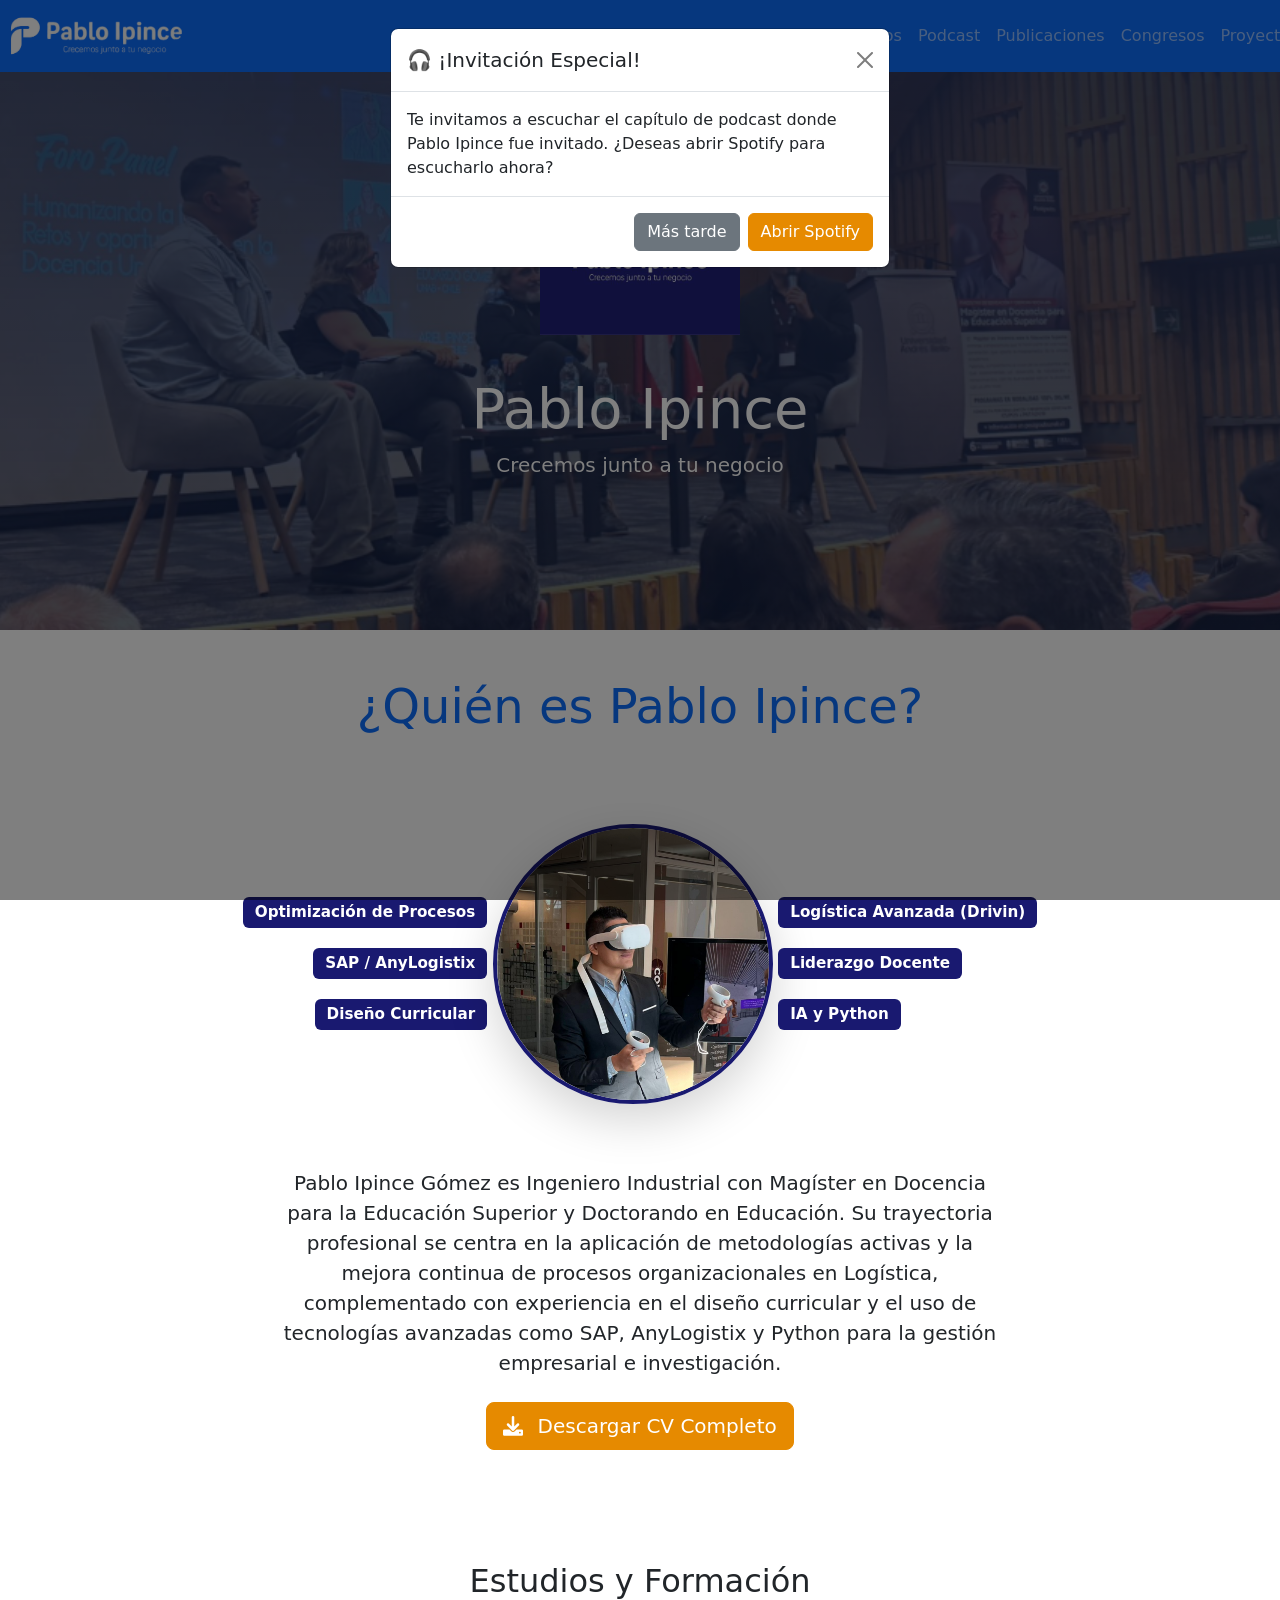
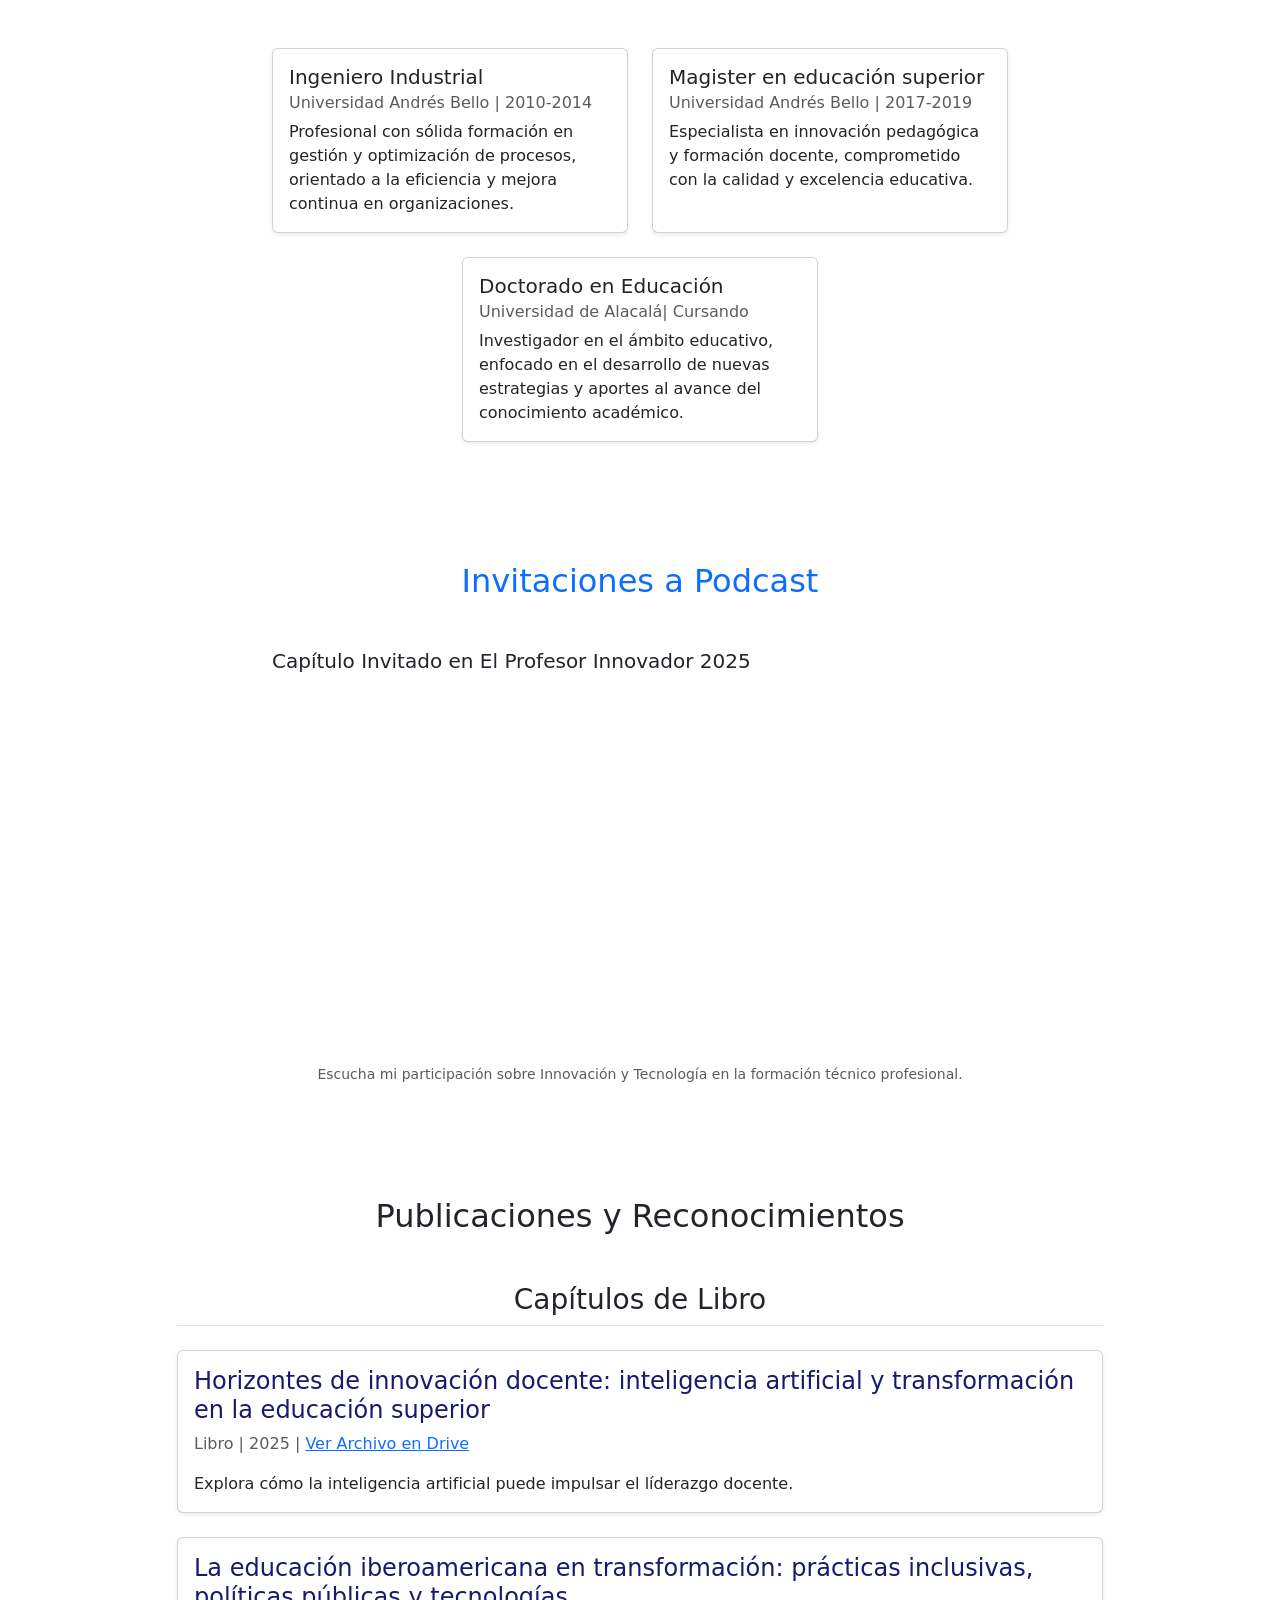
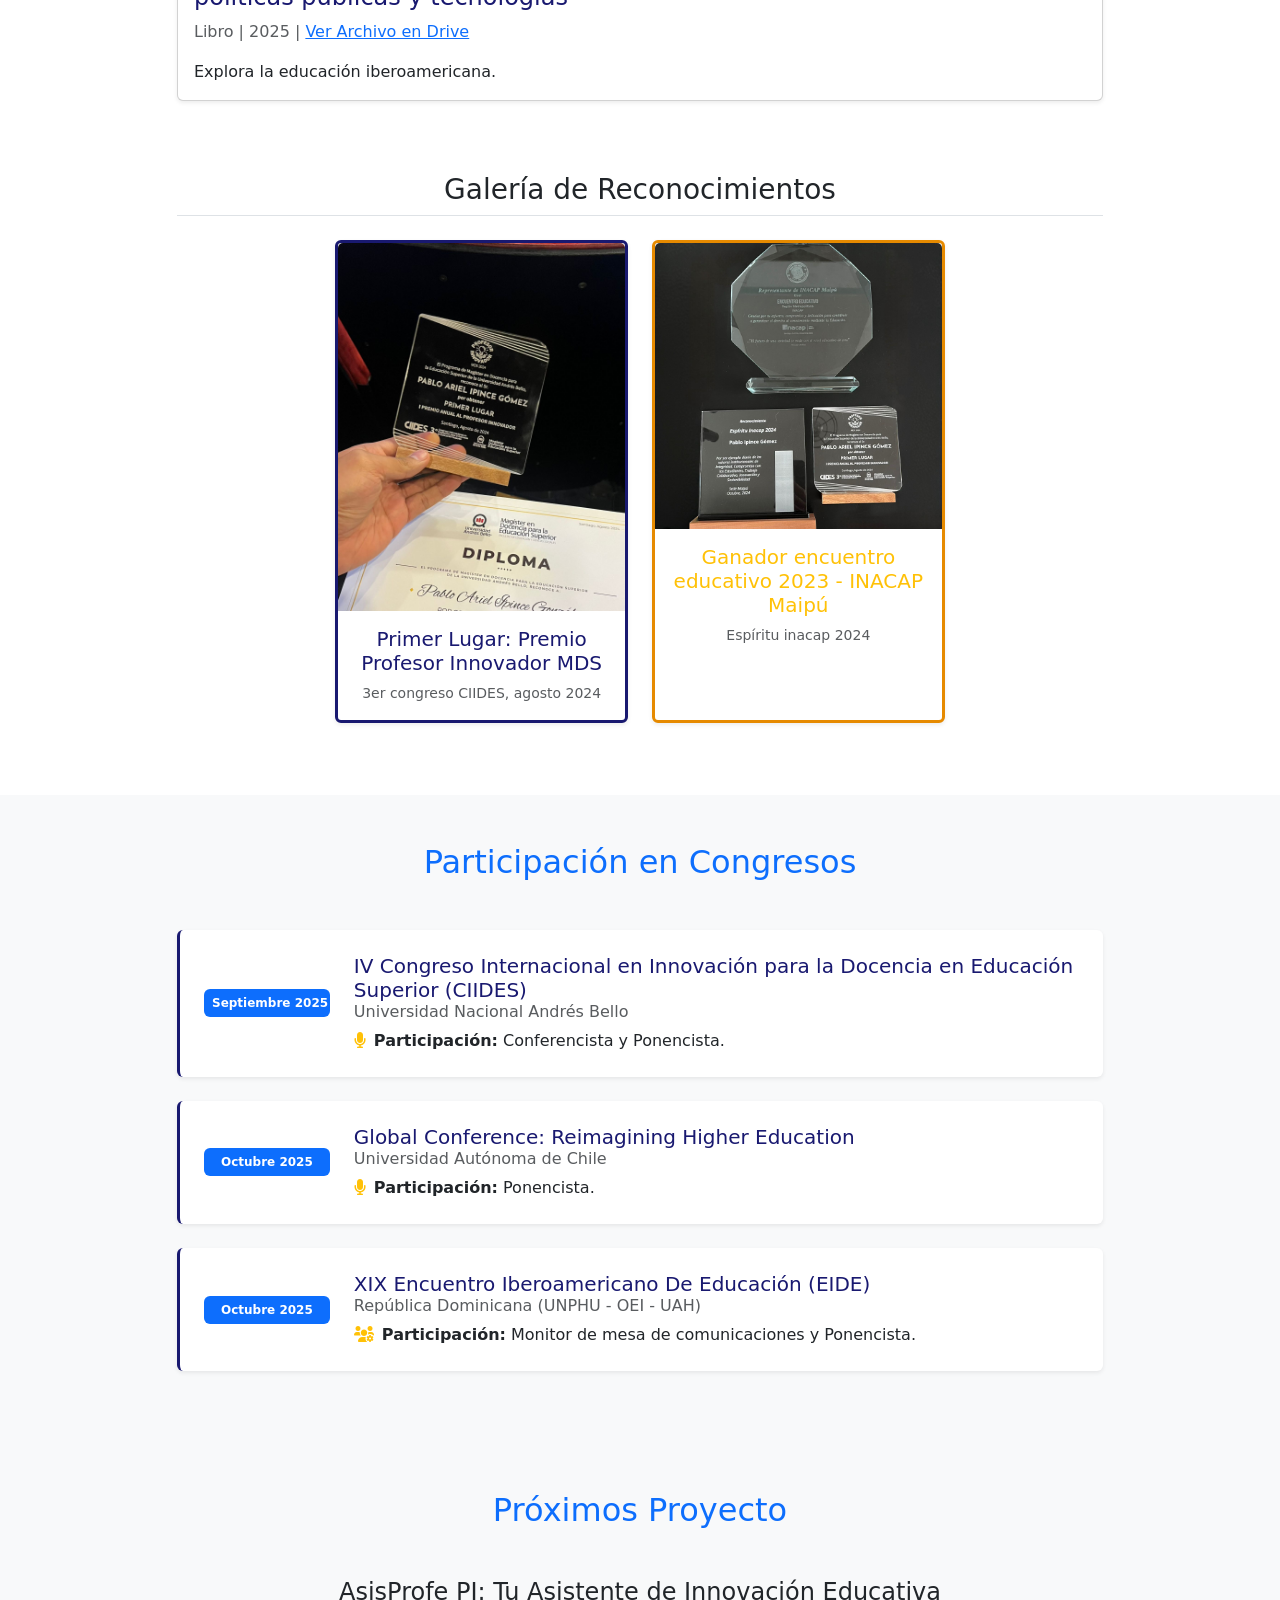
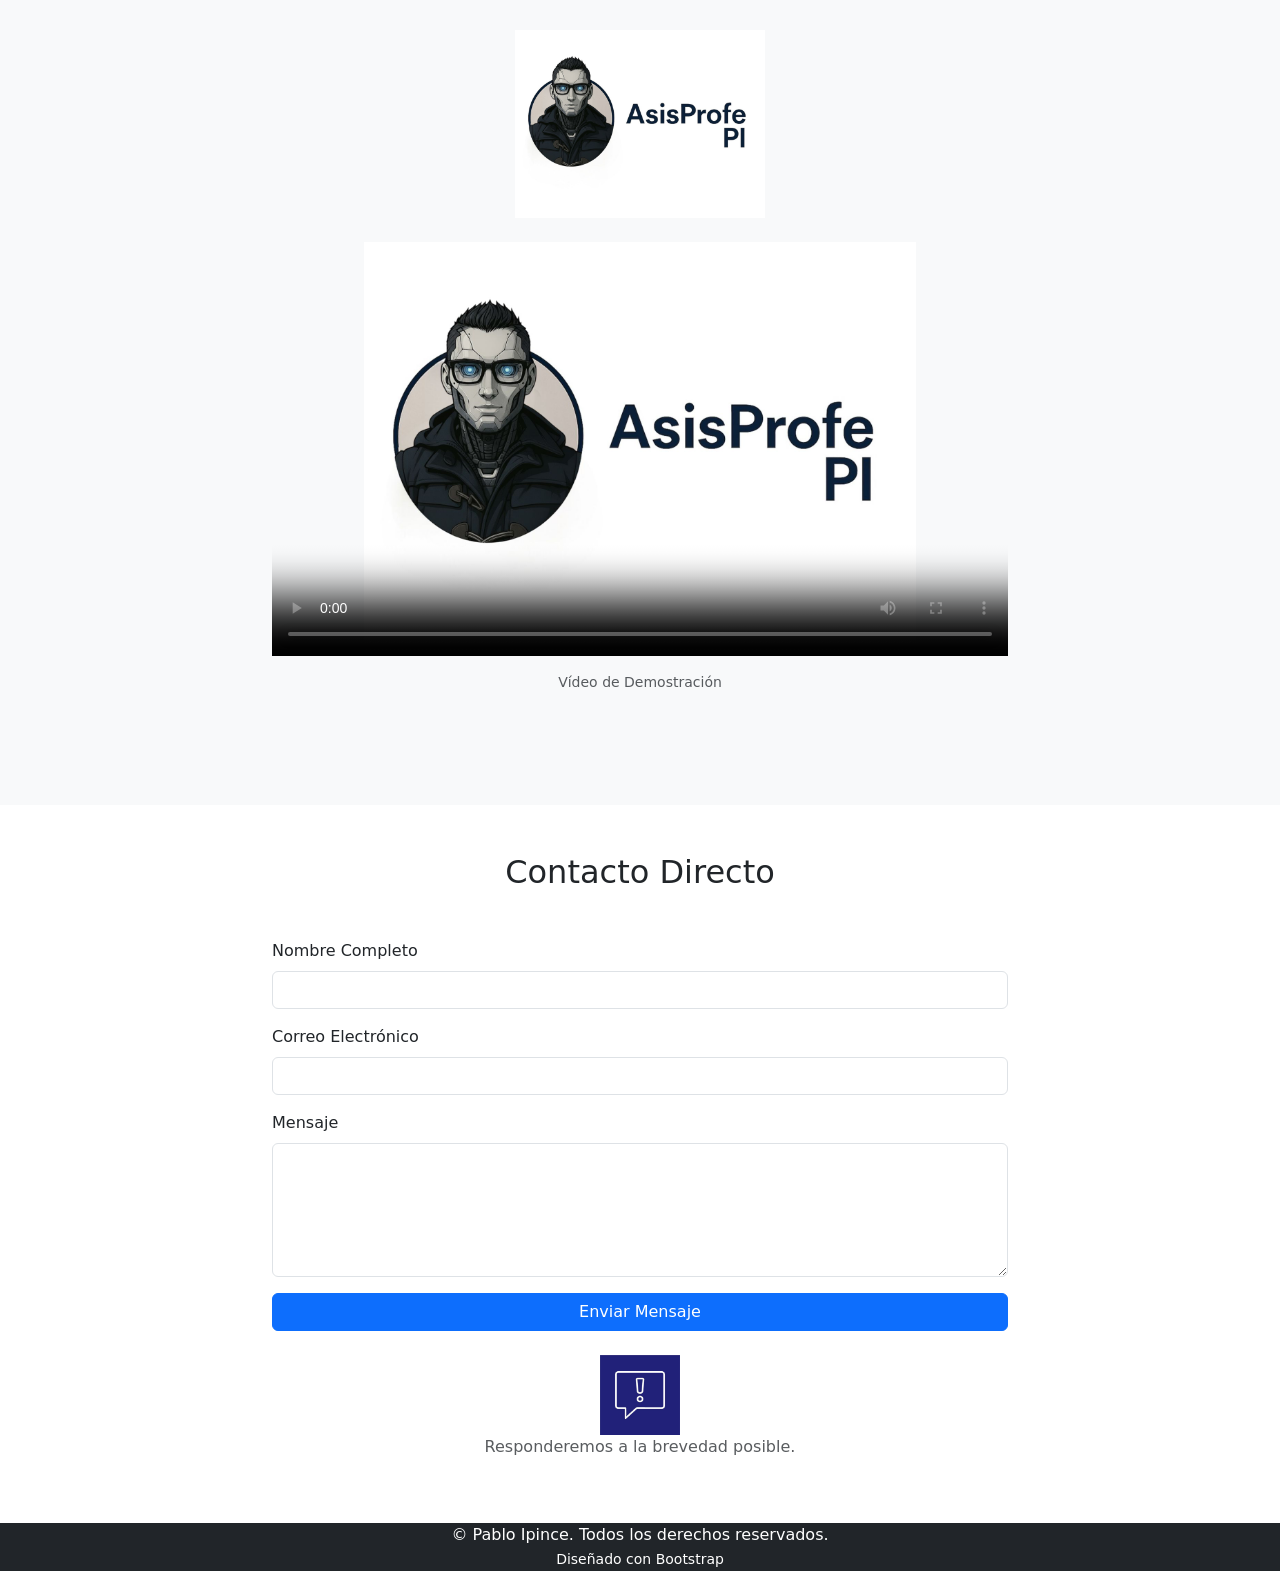
==== index.html @ fd5bb0b4 "Update index.html" ====
<!DOCTYPE html>
<html lang="es">

<head>
    <meta charset="UTF-8">
    <meta name="viewport" content="width=device-width, initial-scale=1.0">
    <title>Pablo Ipince | Crecemos junto a tu negocio</title>
    <link href="https://cdn.jsdelivr.net/npm/bootstrap@5.3.2/dist/css/bootstrap.min.css" rel="stylesheet"
        integrity="sha384-T3c6CoIi6uLrA9TneNEoa7RxnatzjcDSCmG1MXxSR1GAsXEV/Dwwykc2MPK8M2HN" crossorigin="anonymous">
    <link rel="stylesheet" href="css/style.css">
    <link rel="icon" type="image/jpeg" href="img/4.jpeg">
    <link rel="stylesheet" href="https://unpkg.com/aos@next/dist/aos.css" />
    <link rel="stylesheet" href="https://cdnjs.cloudflare.com/ajax/libs/font-awesome/6.0.0/css/all.min.css">
</head>

<body class="d-flex flex-column min-vh-100">
    <div class="modal fade" id="spotifyModal" tabindex="-1" aria-labelledby="spotifyModalLabel" aria-hidden="true">
        <div class="modal-dialog">
            <div class="modal-content">
                <div class="modal-header">
                    <h5 class="modal-title" id="spotifyModalLabel">🎧 ¡Invitación Especial!</h5>
                    <button type="button" class="btn-close" data-bs-dismiss="modal" aria-label="Cerrar"></button>
                </div>
                <div class="modal-body">
                    Te invitamos a escuchar el capítulo de podcast donde Pablo Ipince fue invitado. ¿Deseas abrir
                    Spotify para escucharlo ahora?
                </div>
                <div class="modal-footer">
                    <button type="button" class="btn btn-secondary" data-bs-dismiss="modal">Más tarde</button>
                    <a href="https://open.spotify.com/episode/5mpJPOD9uzuLZ2Mp2k3pAQ?si=OPzf5bJ-S_eTHxoMYxrKOA&nd=1&dlsi=d327079c6e1649a9" target="_blank" class="btn btn-warning">Abrir
                        Spotify</a>
                </div>
            </div>
        </div>
    </div>
    <nav class="navbar navbar-expand-lg navbar-dark bg-primary fixed-top">
        <a class="navbar-brand me-auto me-lg-0" href="#inicio"><img src="img/new-logo.png" alt="Logo Pablo Ipince"
                height="40"></a>
        <button class="navbar-toggler" type="button" data-bs-toggle="collapse" data-bs-target="#navbarNav"
            aria-controls="navbarNav" aria-expanded="false" aria-label="Toggle navigation">
            <span class="navbar-toggler-icon"></span>
        </button>
        <div class="collapse navbar-collapse" id="navbarNav">
            <ul class="navbar-nav ms-auto">
                <li class="nav-item">
                    <a class="nav-link active" href="#inicio">Inicio</a>
                </li>
                <li class="nav-item">
                    <a class="nav-link" href="#estudios">Estudios</a>
                </li>
                <li class="nav-item">
                    <a class="nav-link" href="#podcast">Podcast</a>
                </li>
                <li class="nav-item">
                    <a class="nav-link" href="#publicaciones">Publicaciones</a>
                </li>
                <li class="nav-item">
                    <a class="nav-link" href="#congresos">Congresos</a>
                </li>
                <li class="nav-item">
                    <a class="nav-link" href="#proyectos">Proyectos</a>
                </li>
                <li class="nav-item">
                    <a class="nav-link" href="#contacto">Contacto</a>
                </li>
            </ul>
        </div>
    </nav>

    <header id="inicio" class="text-white hero-section text-center">

        <div id="carouselExampleFade" class="carousel slide carousel-fade" data-bs-ride="carousel"
            data-bs-interval="3000">
            <div class="carousel-inner backgourd-azul">
                <div class="carousel-item active">
                    <img src="./img/banner-conferencia.png" class="" alt="...">
                </div>
                <div class="carousel-item">
                    <img src="./img/image-1.png" class="" alt="...">
                </div>
                <div class="carousel-item">
                    <img src="./img/image-2.jpg" class="" alt="...">
                </div>
            </div>
        </div>
        <div class="container p-3 hero-content">
            <img src="img/10.jpeg" alt="Logo Pablo Ipince" class="img-fluid mb-4" style="max-width: 200px;">
            <h1 class="display-4 mt-3">Pablo Ipince</h1>
            <p class="lead">Crecemos junto a tu negocio</p>
        </div>

    </header>

    <section id="quien-es" class="py-5">
        <div class="container">
            <div class="row justify-content-center text-center">
                <div class="col-12" data-aos="fade-up">
                    <h2 class="text-primary mb-5 display-5"> ¿Quién es Pablo Ipince?</h2>
                </div>
            </div>

            <div class="row justify-content-center">
                <div class="col-lg-10">
                    <div class="habilidades-container">

                        <div class="habilidades-lateral" data-aos="fade-right">
                            <span class="badge badge-habilidad" data-aos-delay="100">Optimización de Procesos</span>
                            <span class="badge badge-habilidad" data-aos-delay="200">SAP / AnyLogistix</span>
                            <span class="badge badge-habilidad" data-aos-delay="300">Diseño Curricular</span>
                        </div>

                        <div class="text-center" data-aos="fade-up" data-aos-delay="400">
                            <img src="img/pablo4.jpeg" alt="Pablo Ipince en conferencia" class="img-circular shadow-lg">
                        </div>

                        <div class="habilidades-lateral derecha" data-aos="fade-left">
                            <span class="badge badge-habilidad" data-aos-delay="500">Logística Avanzada (Drivin)</span>
                            <span class="badge badge-habilidad" data-aos-delay="600">Liderazgo Docente</span>
                            <span class="badge badge-habilidad" data-aos-delay="700">IA y Python</span>
                        </div>

                    </div>
                </div>
            </div>

            <div class="row justify-content-center mt-4">
                <div class="col-lg-8 col-md-10" data-aos="fade-up" data-aos-delay="800">
                    <p class="lead text-center">
                        Pablo Ipince Gómez es Ingeniero Industrial con Magíster en Docencia para la Educación Superior y
                        Doctorando en Educación. Su trayectoria profesional se centra en la aplicación de metodologías
                        activas y la mejora continua de procesos organizacionales en Logística, complementado con
                        experiencia en el diseño curricular y el uso de tecnologías avanzadas como SAP, AnyLogistix y
                        Python para la gestión empresarial e investigación.
                    </p>

                    <div class="text-center mt-4">
                        <a href="Curriculum Pablo Ipince 20252026" target="_blank" class="btn btn-warning btn-lg"><i
                                class="fas fa-download me-2"></i> Descargar CV Completo</a>
                    </div>
                </div>
            </div>
        </div>
    </section>
    <section id="estudios" class="py-5 mt-3">
        <div class="container ">
            <h2 class="text-center mb-5"> Estudios y Formación</h2>
            <div class="row justify-content-center">
                <div class="col-md-4 mb-4" data-aos="fade-up">
                    <div class="card h-100 shadow-sm">
                        <div class="card-body">
                            <div class="text-box-orange">
                                <h5 class="card-title">Ingeniero Industrial</h5>
                            </div>
                            <div class="text-box-orange">
                                <h6 class="card-subtitle mb-2 text-muted">Universidad Andrés Bello |
                                    2010-2014</h6>
                            </div>
                            <div class="text-box-orange">
                                <p class="card-text">Profesional con sólida formación en gestión y
                                    optimización de procesos, orientado a la eficiencia y mejora continua en
                                    organizaciones.
                                </p>
                            </div>
                        </div>
                    </div>
                </div>
                <div class="col-md-4 mb-4" data-aos="fade-up" data-aos-delay="100">
                    <div class="card h-100 shadow-sm">
                        <div class="card-body">
                            <div class="text-box-orange">
                                <h5 class="card-title">Magister en educación superior </h5>
                            </div>
                            <div class="text-box-orange">
                                <h6 class="card-subtitle mb-2 text-muted">Universidad Andrés Bello |
                                    2017-2019</h6>
                            </div>
                            <div class="text-box-orange">
                                <p class="card-text">Especialista en innovación pedagógica y
                                    formación docente, comprometido con la calidad y excelencia educativa.</p>
                            </div>
                        </div>
                    </div>
                </div>
            </div>
            <div class="row justify-content-center">
                <div class="col-md-4 mb-4" data-aos="fade-up" data-aos-delay="200">
                    <div class="card h-100 shadow-sm">
                        <div class="card-body">
                            <div class="text-box-orange">
                                <h5 class="card-title">Doctorado en Educación</h5>
                            </div>
                            <div class="text-box-orange">
                                <h6 class="card-subtitle mb-2 text-muted">Universidad de Alacalá|
                                    Cursando</h6>
                            </div>
                            <div class="text-box-orange">
                                <p class="card-text">Investigador en el ámbito educativo, enfocado
                                    en el desarrollo de nuevas estrategias y aportes al avance del conocimiento
                                    académico.
                                </p>
                            </div>
                        </div>
                    </div>
                </div>
            </div>
        </div>
    </section>
    <section id="podcast" class="py-5">
        <div class="container">
            <h2 class="text-center mb-5 text-primary" data-aos="fade-up"> Invitaciones a Podcast</h2>
            <div class="row justify-content-center">
                <div class="col-lg-8" data-aos="fade-up" data-aos-delay="100">
                    <h3 class="h5 mb-3">Capítulo Invitado en El Profesor Innovador 2025</h3>
                    <iframe data-testid="embed-iframe" style="border-radius:12px"
                        src="https://open.spotify.com/embed/episode/5mpJPOD9uzuLZ2Mp2k3pAQ?utm_source=generator" width="100%" height="352" frameBorder="0"
                        allowfullscreen=""
                        allow="autoplay; clipboard-write; encrypted-media; fullscreen; picture-in-picture"
                        loading="lazy">
                    </iframe>
                    <div class="text-center mt-3">
                        <p class="small text-muted">Escucha mi participación sobre Innovación y
                            Tecnología en la formación técnico profesional.</p>
                    </div>
                </div>
            </div>
        </div>
    </section>


    <section id="publicaciones" class="py-5">
        <div class="container">
            <h2 class="text-center mb-5" data-aos="fade-up"> Publicaciones y Reconocimientos</h2>
            <div class="row justify-content-center">
                <div class="col-lg-10">
                    <h3 class="text-center mb-4 border-bottom pb-2">Capítulos de Libro</h3>
                    <div class="row">
                        <div class="col-md-12 mb-4" data-aos="fade-up" data-aos-delay="50">
                            <div class="card shadow-sm">
                                <div class="card-body">
                                    <h4 class="card-title text-primary">Horizontes de innovación docente: inteligencia artificial y transformación en la
educación superior</h4>
                                    <p class="text-muted">Libro | 2025 | <a
                                            href="https://drive.google.com/file/d/1sl7TVheNRHxkf1LSc0IUGcsZ23W8uaBM/view?usp=sharing">Ver
                                            Archivo en Drive</a></p>
                                    <p class="card-text">Explora cómo la inteligencia artificial puede impulsar el
                                        líderazgo docente.</p>
                                </div>
                            </div>
                        </div>
                        <div class="col-md-12 mb-4" data-aos="fade-up" data-aos-delay="150">
                            <div class="card shadow-sm">
                                <div class="card-body">
                                    <h4 class="card-title text-primary">La educación iberoamericana en transformación: prácticas inclusivas, políticas públicas y
tecnologías
                                    </h4>
                                    <p class="text-muted">Libro | 2025 | <a
                                            href="https://drive.google.com/file/d/1hyeJsP0J9eZJzXnWEWbhhhfpFyTCPv1y/view">Ver
                                            Archivo en Drive</a></p>
                                    <p class="card-text">Explora la educación iberoamericana.</p>
                                </div>
                            </div>
                        </div>
                    </div>


                    <h3 class="text-center mt-5 mb-4 border-bottom pb-2">Galería de Reconocimientos</h3>
                    <div class="row justify-content-center">
                        <div class="col-md-6 col-lg-4 mb-4" data-aos="zoom-in" data-aos-delay="200">
                            <div class="card h-100 shadow-sm border-primary">
                                <img src="img/premio-inaca-1.jpeg" class="card-img-top" alt="Reconocimiento INACAP">
                                <div class="card-body text-center">
                                    <h5 class="card-title text-primary">Primer Lugar: Premio Profesor Innovador MDS</h5>
                                    <p class="card-text small text-muted">3er congreso CIIDES, agosto 2024</p>
                                </div>
                            </div>
                        </div>
                        <div class="col-md-6 col-lg-4 mb-4" data-aos="zoom-in" data-aos-delay="300">
                            <div class="card h-100 shadow-sm border-warning">
                                <img src="img/premio-profesor-innovador.jpeg" class="card-img-top"
                                    alt="Premio al Profesor Innovador">
                                <div class="card-body text-center">
                                    <h5 class="card-title text-warning">Ganador encuentro educativo 2023 - INACAP Maipú
                                    </h5>
                                    <p class="card-text small text-muted">Espíritu inacap 2024</p>
                                </div>
                            </div>
                        </div>
                    </div>
                </div>
            </div>
        </div>
    </section>

    <section id="congresos" class="py-5 bg-light">
        <div class="container">
            <h2 class="text-center mb-5 text-primary" data-aos="fade-up">Participación en Congresos</h2>
            <div class="row justify-content-center">
                <div class="col-lg-10">

                    <div class="card shadow-sm mb-4 border-0 border-start border-primary border-4" data-aos="fade-up">
                        <div class="card-body p-4">
                            <div class="row align-items-center">
                                <div class="col-md-2 text-center mb-3 mb-md-0">
                                    <span class="badge bg-primary p-2 w-100">Septiembre 2025</span>
                                </div>
                                <div class="col-md-10">
                                    <h5 class="card-title text-primary mb-1">IV Congreso Internacional en Innovación
                                        para la Docencia en Educación Superior (CIIDES)</h5>
                                    <h6 class="card-subtitle mb-2 text-muted">Universidad Nacional Andrés Bello</h6>
                                    <p class="card-text mb-0"><i
                                            class="fas fa-microphone me-2 text-warning"></i><strong>Participación:</strong>
                                        Conferencista y Ponencista.</p>
                                </div>
                            </div>
                        </div>
                    </div>

                    <div class="card shadow-sm mb-4 border-0 border-start border-primary border-4" data-aos="fade-up"
                        data-aos-delay="100">
                        <div class="card-body p-4">
                            <div class="row align-items-center">
                                <div class="col-md-2 text-center mb-3 mb-md-0">
                                    <span class="badge bg-primary p-2 w-100">Octubre 2025</span>
                                </div>
                                <div class="col-md-10">
                                    <h5 class="card-title text-primary mb-1">Global Conference: Reimagining Higher
                                        Education</h5>
                                    <h6 class="card-subtitle mb-2 text-muted">Universidad Autónoma de Chile</h6>
                                    <p class="card-text mb-0"><i
                                            class="fas fa-microphone me-2 text-warning"></i><strong>Participación:</strong>
                                        Ponencista.</p>
                                </div>
                            </div>
                        </div>
                    </div>

                    <div class="card shadow-sm mb-4 border-0 border-start border-primary border-4" data-aos="fade-up"
                        data-aos-delay="200">
                        <div class="card-body p-4">
                            <div class="row align-items-center">
                                <div class="col-md-2 text-center mb-3 mb-md-0">
                                    <span class="badge bg-primary p-2 w-100">Octubre 2025</span>
                                </div>
                                <div class="col-md-10">
                                    <h5 class="card-title text-primary mb-1">XIX Encuentro Iberoamericano De Educación
                                        (EIDE)</h5>
                                    <h6 class="card-subtitle mb-2 text-muted">República Dominicana (UNPHU - OEI - UAH)
                                    </h6>
                                    <p class="card-text mb-0"><i
                                            class="fas fa-users-cog me-2 text-warning"></i><strong>Participación:</strong>
                                        Monitor de mesa de comunicaciones y Ponencista.</p>
                                </div>
                            </div>
                        </div>
                    </div>

                </div>
            </div>
        </div>
    </section>

    <section id="proyectos" class="bg-light py-5">
        <div class="container">
            <h2 class="text-center mb-5 text-primary" data-aos="fade-up"> Próximos Proyecto</h2>

            <div class="row justify-content-center mb-5">
                <div class="col-lg-8 text-center" data-aos="fade-up" data-aos-delay="100">
                    <h3 class="h4 mb-4">AsisProfe PI: Tu Asistente de Innovación Educativa</h3>
                    <img src="img/asisprofe-logo.png" alt="Logo AsisProfe PI" class="img-fluid mb-4"
                        style="max-width: 250px;">

                    <div class="ratio ratio-16x9">
                        <video controls poster="img/asisprofe-logo.png" class="w-100" style="height: 100%;">
                            <source src="videos/asisprofe-video.mp4" type="video/mp4">
                            Tu navegador no soporta la etiqueta de video HTML5.
                        </video>
                    </div>
                    <p class="small text-muted mt-3">Vídeo de Demostración</p>
                </div>
            </div>
        </div>
    </section>

    <section id="contacto" class="py-5">
        <div class="container">
            <h2 class="text-center mb-5"> Contacto Directo</h2>
            <div class="row justify-content-center">
                <div class="col-lg-8">
                    <form action="https://formsubmit.co/TU_EMAIL_AQUI@ejemplo.com" method="POST">
                        <div class="mb-3">
                            <label for="nombre" class="form-label">Nombre Completo</label>
                            <input type="text" class="form-control" id="nombre" name="Nombre" required>
                        </div>
                        <div class="mb-3">
                            <label for="email" class="form-label">Correo Electrónico</label>
                            <input type="email" class="form-control" id="email" name="Email" required>
                        </div>
                        <div class="mb-3">
                            <label for="mensaje" class="form-label">Mensaje</label>
                            <textarea class="form-control" id="mensaje" name="Mensaje" rows="5" required></textarea>
                        </div>
                        <input type="hidden" name="_captcha" value="false">
                        <button type="submit" class="btn btn-primary w-100">Enviar
                            Mensaje</button>
                    </form>
                    <div class="text-center mt-4">
                        <img src="img/2.jpeg" alt="Icono de Advertencia" class="mb-3img-section" style="width: 80px;">
                        <p class="text-muted">Responderemos a la brevedad posible.</p>
                    </div>
                </div>
            </div>
        </div>
    </section>




    <script src="https://cdn.jsdelivr.net/npm/bootstrap@5.3.2/dist/js/bootstrap.bundle.min.js"
        integrity="sha384-C6RzsynM9kWDrMNeT87bh95OGNyZPhcTNXj1NW7RuBCsyN/o0jlpcV8Qyq46cDfL"
        crossorigin="anonymous"></script>

    <script src="https://unpkg.com/aos@next/dist/aos.js"></script>

    <script>
        document.addEventListener('DOMContentLoaded', function () {
            var spotifyModal = new bootstrap.Modal(document.getElementById('spotifyModal'));
            spotifyModal.show();
        });
    </script>

    <script>
        AOS.init();
    </script>
    <script>
        document.getElementById('year').textContent = new Date().getFullYear();
    </script>
    <footer class="bg-dark text-white text-center ">
        <div class="">
            <p class="mb-0">©
                <span id="year"></span> Pablo Ipince. Todos los derechos reservados.
            </p>
            <p class="mb-0"><small>Diseñado con Bootstrap</small></p>
        </div>
    </footer>
</body>

</html>
---- css/style.css ----
:root {

    --primary-color: #191970; 

    --secondary-color: #E68A00; 

    --light-color: #f8f9fa;

    --dark-color: #212529;

}
.navbar{
    height: 8vh;
}

.navbar-nav{
  width: 40vw;
  align-items: center;
  justify-content: space-between;
}



.img-section{

    border-radius: 100%;

}





.navbar-brand {

    font-weight: bold;

    display: flex;

    align-items: center;

}





.btn-warning {

    background-color: var(--secondary-color);

    border-color: var(--secondary-color);

    color: white;

}



.btn-warning:hover {

    background-color: #CC7A00; 

    border-color: #CC7A00;

}



section {

    padding: 60px 0;

}



footer.bg-dark {

    background-color: var(--dark-color) !important;
    margin-top: auto !important;
}



.card-title.text-primary {

    color: var(--primary-color) !important;

}



.card-title.text-warning i {

    color: var(--secondary-color) !important;

}



.card.border-primary {

    border-color: var(--primary-color) !important;

    border-width: 3px !important; 

}

.card.border-warning {

    border-color: var(--secondary-color) !important;

    border-width: 3px !important; 

}

.hero-section {
  position: relative;
  overflow: hidden; 
  background: #111; 
  height: 70vh; 

}

#carouselExampleFade {
  position: absolute; 
  z-index: 1; 
  top: 0; left: 0; right: 0; bottom: 0; 
}

#carouselExampleFade .carousel-inner,
#carouselExampleFade .carousel-item {
  height: 100%; 
}

#carouselExampleFade .carousel-item img {
  object-fit: cover; 
  height: 100%;
  width: 100%;
}

.backgourd-azul::before {
  width: 100vw;
  content: "";
  position: absolute;
  top: 0; left: 0; right: 0; bottom: 0;
  background: linear-gradient(rgba(30, 50, 100, 0.826), rgba(30, 50, 100, 0.6));
  z-index: 4; 
}

.hero-content {
  position: absolute; 
  z-index: 3; 
  top: 0;
  left: 0;
  right: 0;
  bottom: 0; 
  display: flex;
  flex-direction: column;
  justify-content: center;
  align-items: center;
  padding-bottom: 10rem; 
}

.boton-carousel{
  z-index: 4 !important; 
}
footer{
  height: 100%;
}


#quien-es .img-circular {
    width: 280px;
    height: 280px;
    object-fit: cover;
    border: 4px solid var(--primary-color);
    border-radius: 50%;
    margin: 0 auto; 
}

#quien-es .habilidades-container {
    display: flex;
    justify-content: space-around;
    align-items: center;
    max-width: 800px; 
    margin: 40px auto;
}

#quien-es .habilidades-lateral {
    display: flex;
    flex-direction: column;
    justify-content: space-around;
    align-items: flex-end; 
}

#quien-es .habilidades-lateral.derecha {
    align-items: flex-start; 
}

#quien-es .badge-habilidad {
    background-color: var(--primary-color) !important;
    padding: 8px 12px;
    margin: 10px 0;
    font-size: 0.95rem;
    white-space: nowrap;
}

@media (max-width: 768px) {
    #quien-es .habilidades-container {
        flex-direction: column;
        align-items: center;
    }
    #quien-es .habilidades-lateral {
        width: 100%;
        align-items: center;
        margin-top: 20px;
    }
    #quien-es .habilidades-lateral.derecha {
        align-items: center;
    }
}
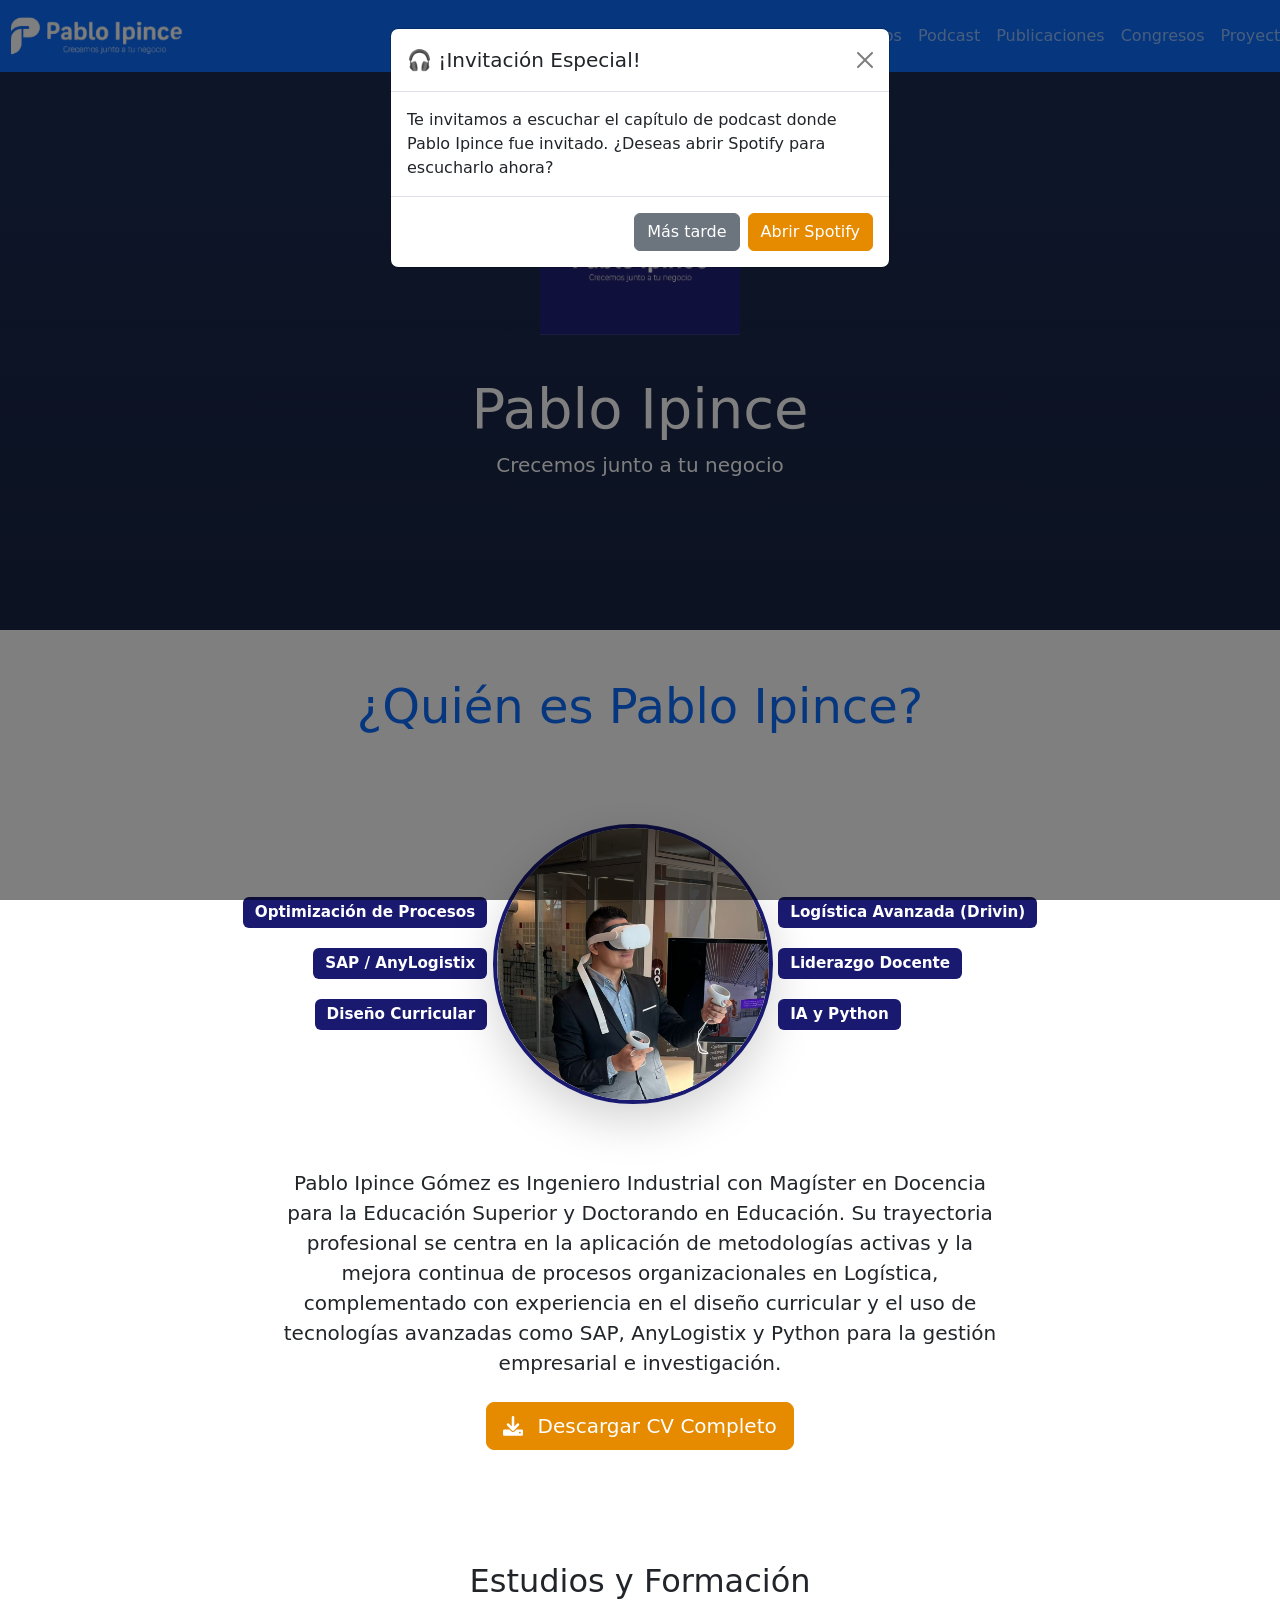
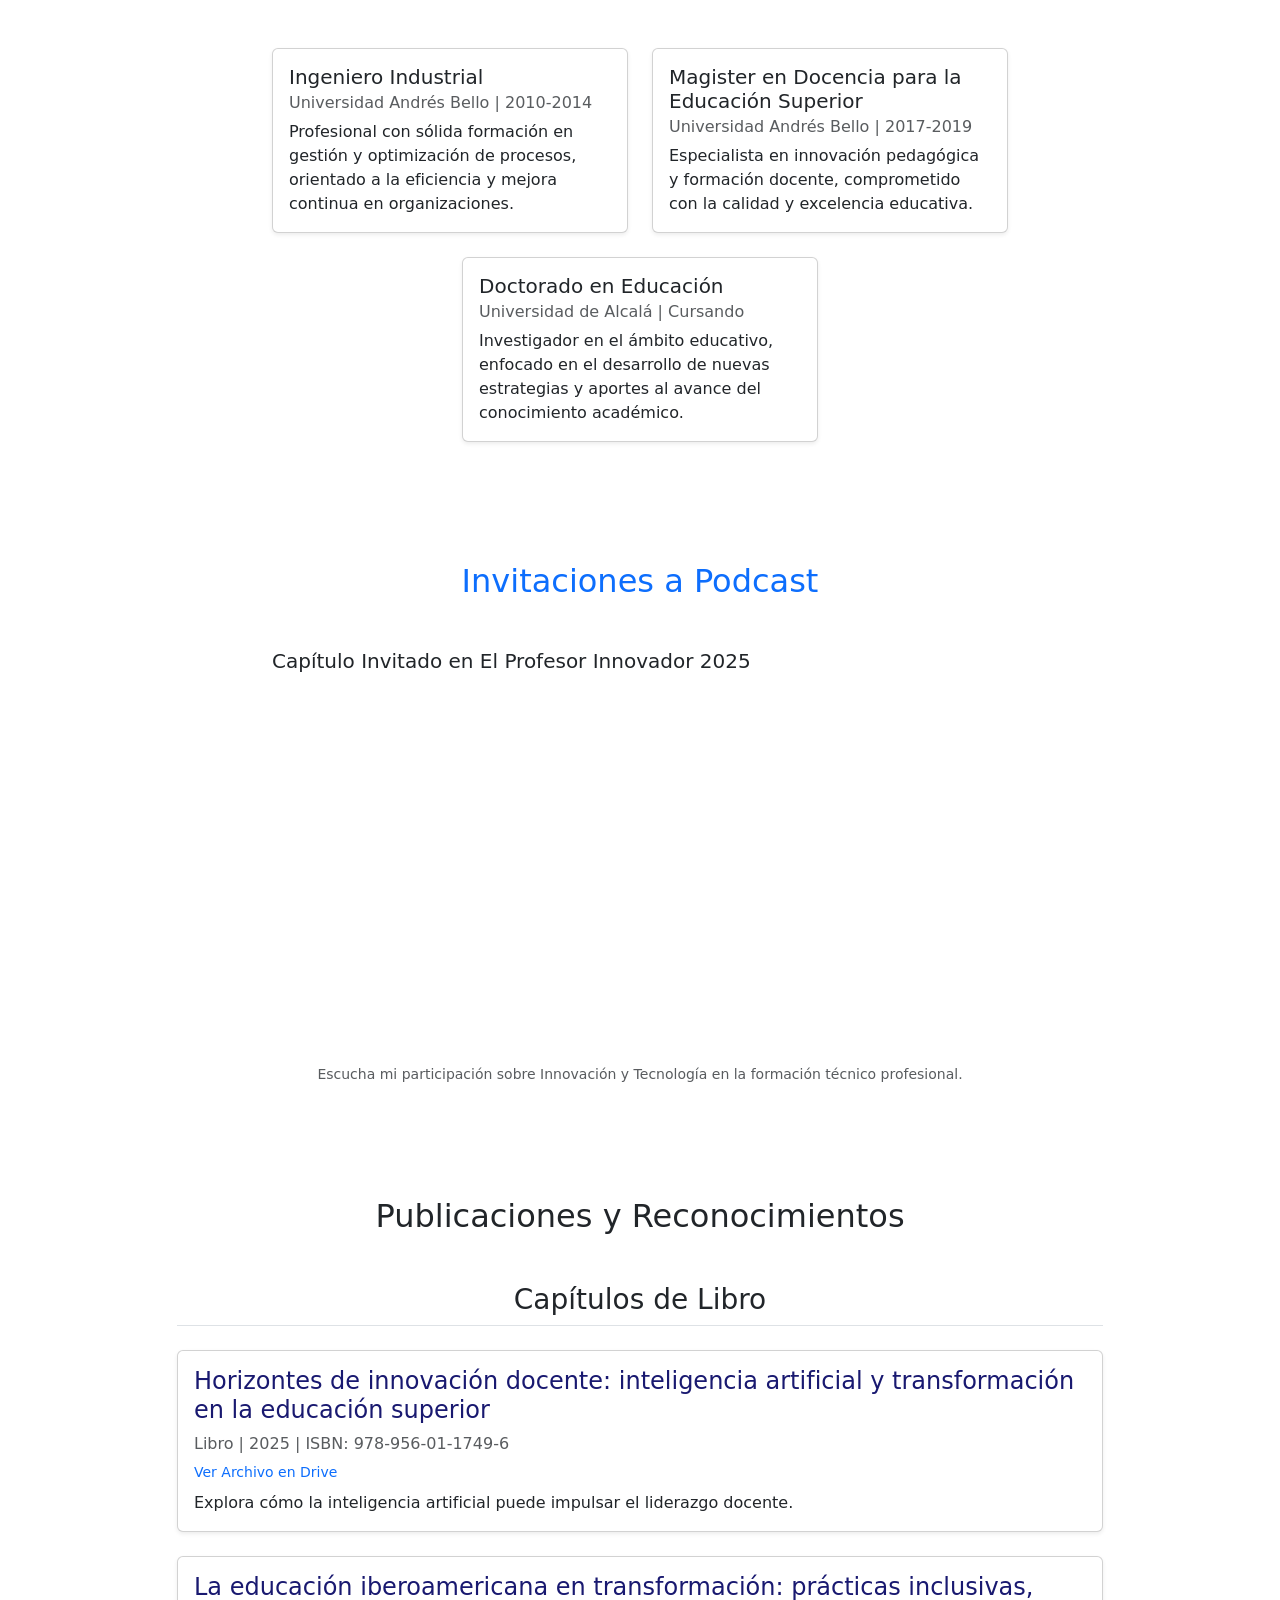
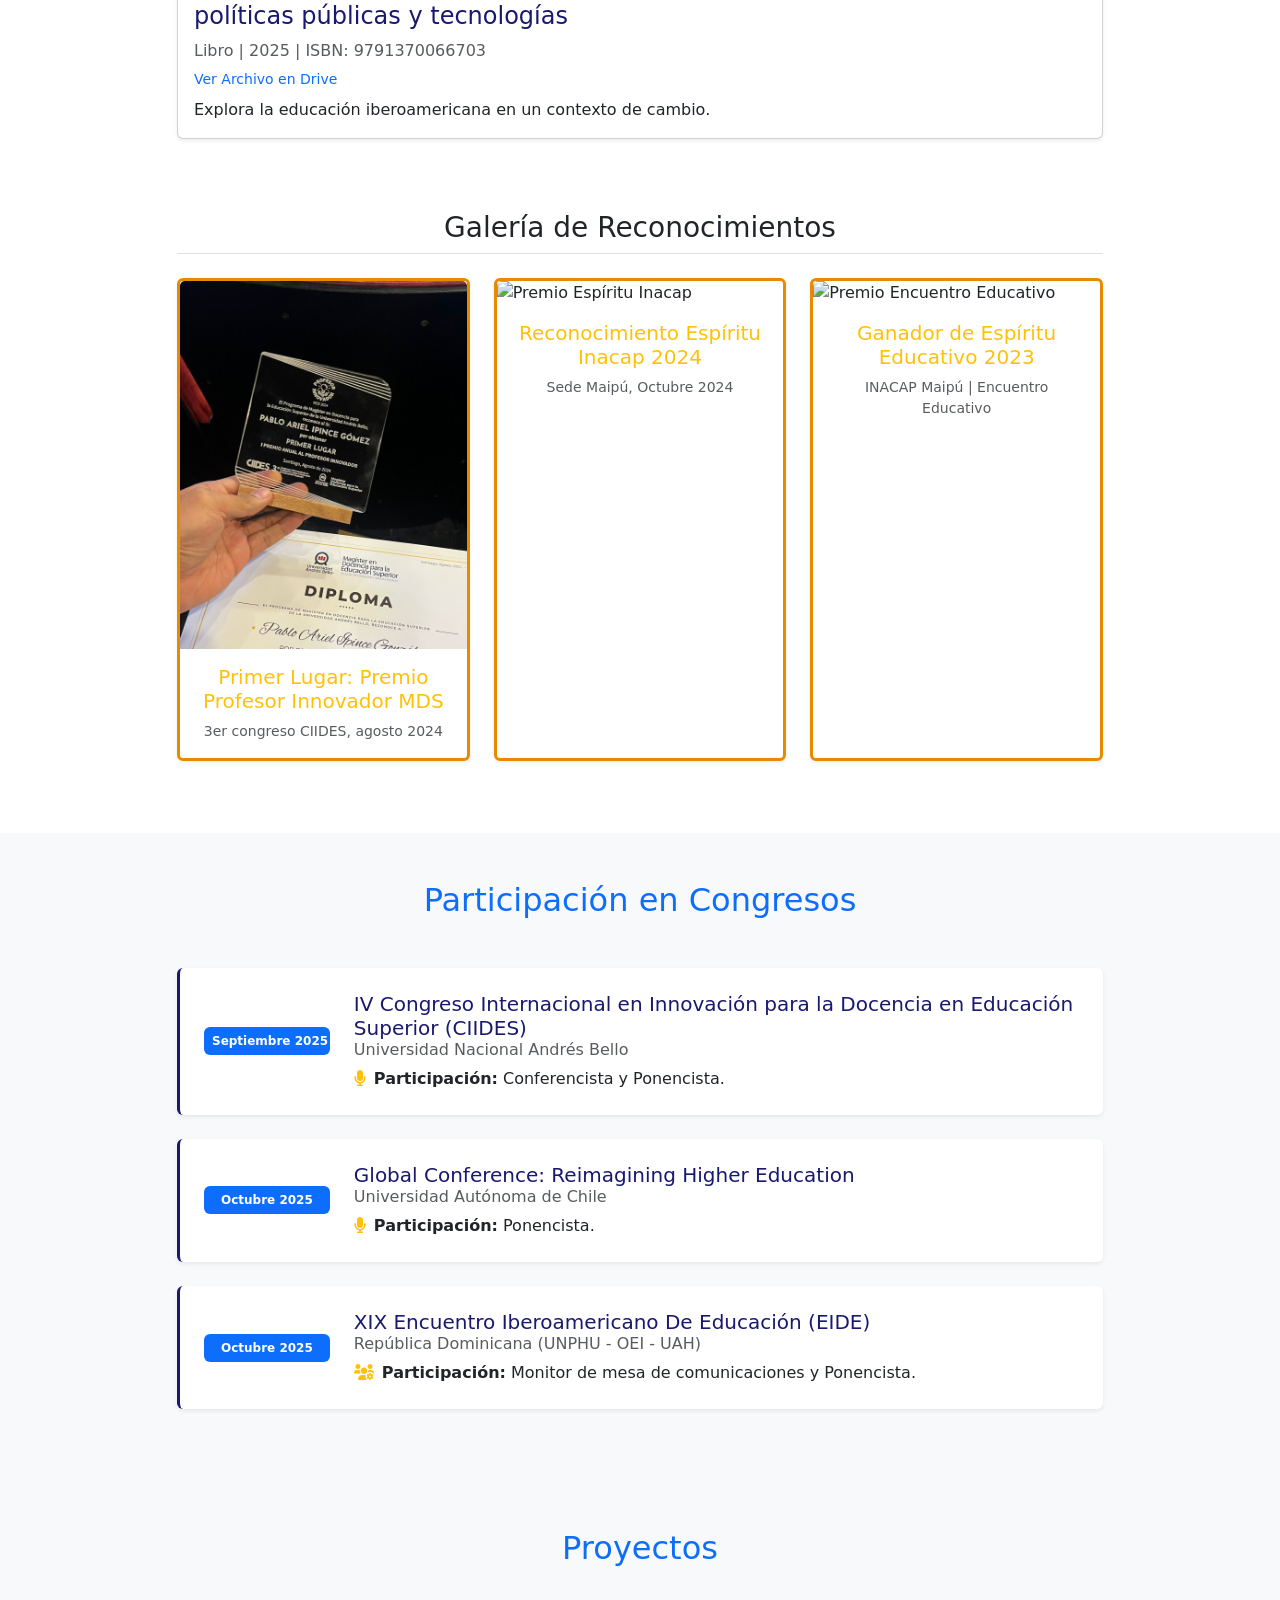
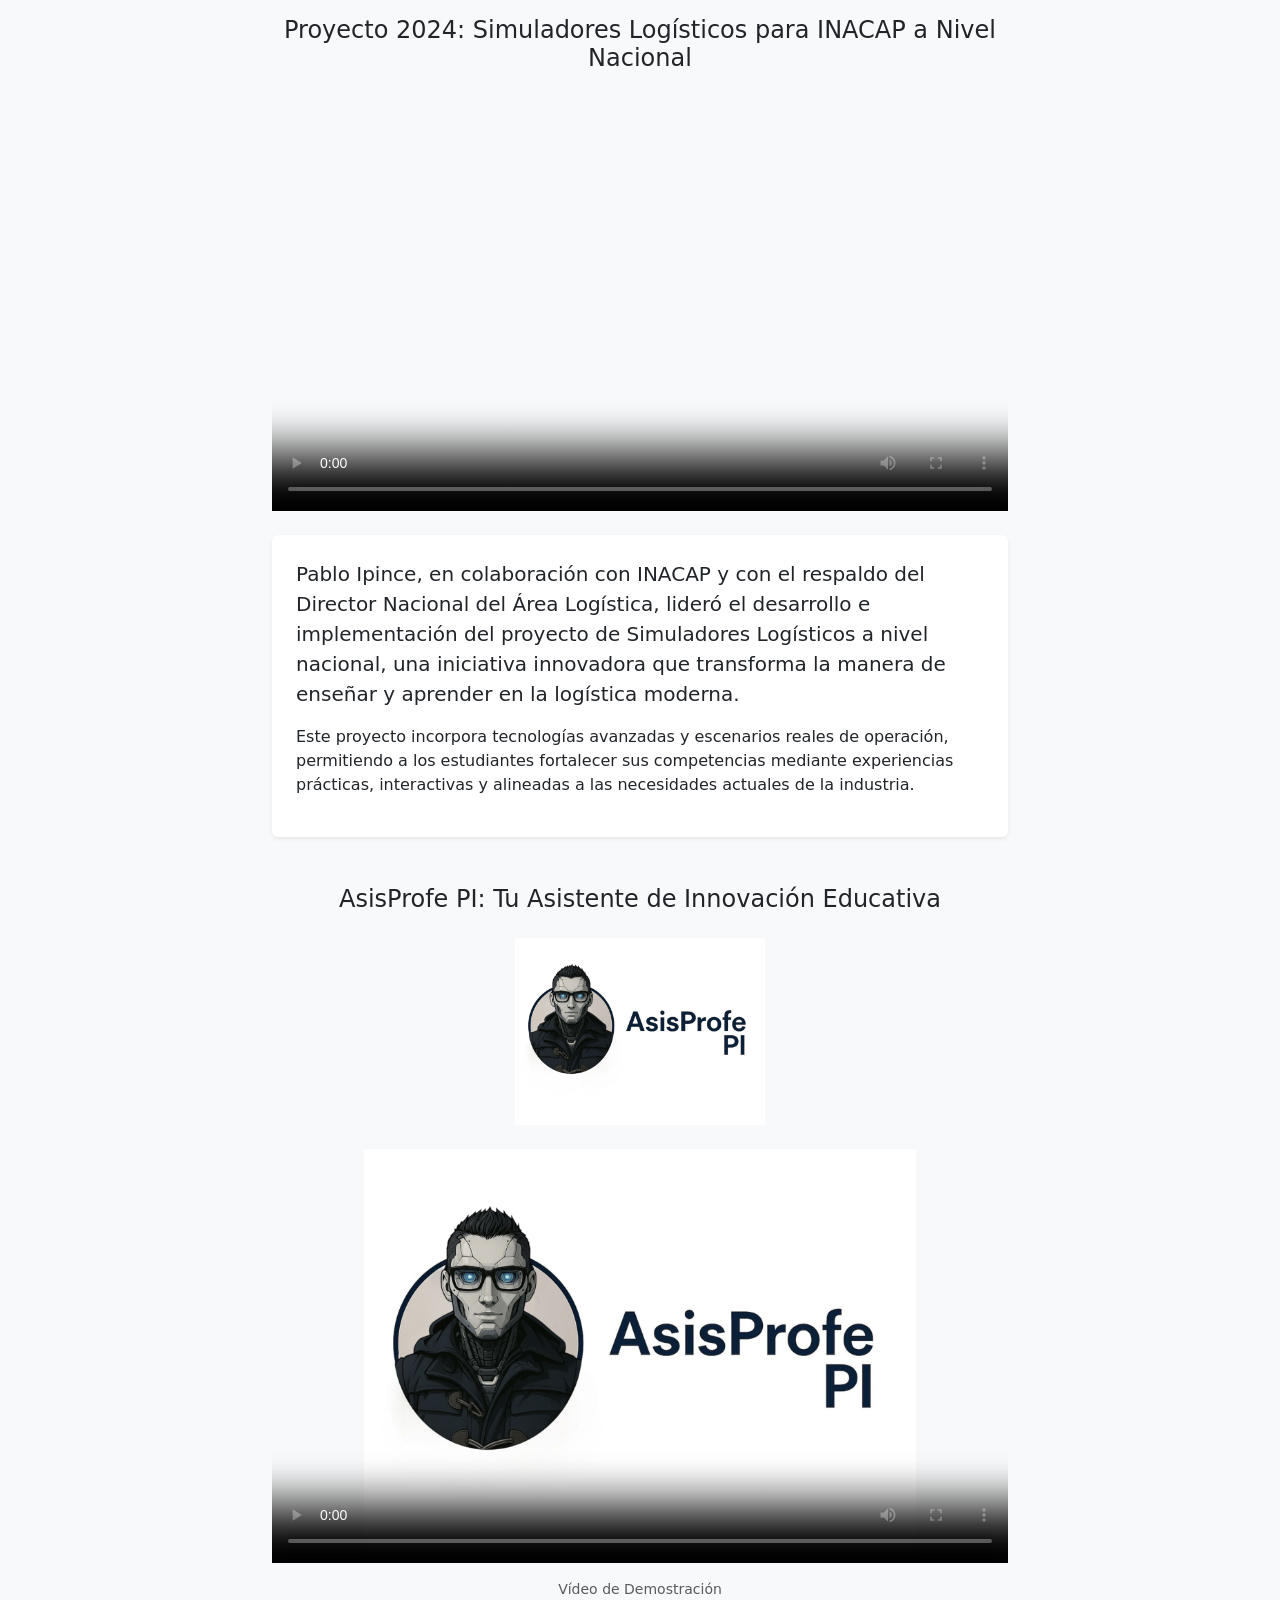
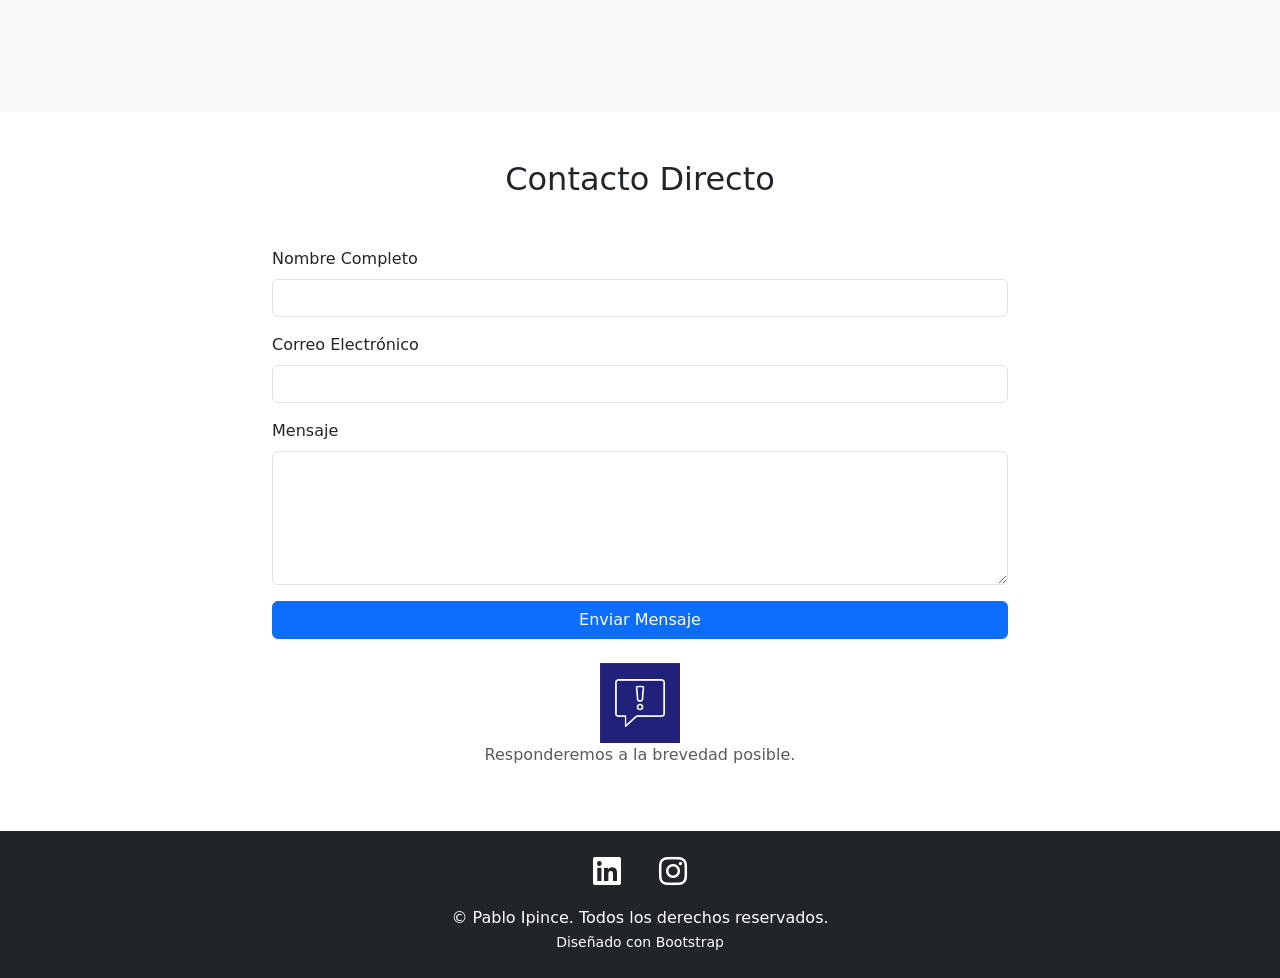
==== commit 1f0820c5: "Update index.html" ====
--- a/index.html
+++ b/index.html
@@ -73,6 +73,12 @@
             data-bs-interval="3000">
             <div class="carousel-inner backgourd-azul">
                 <div class="carousel-item active">
+                    <img src="./img/pablocarru.jpeg" class="" alt="Pablo Ipince VR">
+                </div>
+                <div class="carousel-item">
+                    <img src="./img/pablocel.jpeg" class="" alt="Pablo Ipince Evento">
+                </div>
+                <div class="carousel-item">
                     <img src="./img/banner-conferencia.png" class="" alt="...">
                 </div>
                 <div class="carousel-item">
@@ -134,7 +140,7 @@
                     </p>
 
                     <div class="text-center mt-4">
-                        <a href="Curriculum Pablo Ipince 20252026" target="_blank" class="btn btn-warning btn-lg"><i
+                        <a href="pabloipince.pdf" target="_blank" class="btn btn-warning btn-lg"><i
                                 class="fas fa-download me-2"></i> Descargar CV Completo</a>
                     </div>
                 </div>
@@ -168,7 +174,7 @@
                     <div class="card h-100 shadow-sm">
                         <div class="card-body">
                             <div class="text-box-orange">
-                                <h5 class="card-title">Magister en educación superior </h5>
+                                <h5 class="card-title">Magister en Docencia para la Educación Superior</h5>
                             </div>
                             <div class="text-box-orange">
                                 <h6 class="card-subtitle mb-2 text-muted">Universidad Andrés Bello |
@@ -190,7 +196,7 @@
                                 <h5 class="card-title">Doctorado en Educación</h5>
                             </div>
                             <div class="text-box-orange">
-                                <h6 class="card-subtitle mb-2 text-muted">Universidad de Alacalá|
+                                <h6 class="card-subtitle mb-2 text-muted">Universidad de Alcalá |
                                     Cursando</h6>
                             </div>
                             <div class="text-box-orange">
@@ -237,26 +243,26 @@
                         <div class="col-md-12 mb-4" data-aos="fade-up" data-aos-delay="50">
                             <div class="card shadow-sm">
                                 <div class="card-body">
-                                    <h4 class="card-title text-primary">Horizontes de innovación docente: inteligencia artificial y transformación en la
-educación superior</h4>
-                                    <p class="text-muted">Libro | 2025 | <a
-                                            href="https://drive.google.com/file/d/1sl7TVheNRHxkf1LSc0IUGcsZ23W8uaBM/view?usp=sharing">Ver
-                                            Archivo en Drive</a></p>
+                                    <h4 class="card-title text-primary">Horizontes de innovación docente: inteligencia
+                                        artificial y transformación en la educación superior</h4>
+                                    <p class="text-muted mb-1">Libro | 2025 | ISBN: 978-956-01-1749-6</p>
+                                    <a href="https://drive.google.com/file/d/1sl7TVheNRHxkf1LSc0IUGcsZ23W8uaBM/view?usp=sharing"
+                                        class="small text-decoration-none mb-2 d-inline-block">Ver Archivo en Drive</a>
                                     <p class="card-text">Explora cómo la inteligencia artificial puede impulsar el
-                                        líderazgo docente.</p>
+                                        liderazgo docente.</p>
                                 </div>
                             </div>
                         </div>
                         <div class="col-md-12 mb-4" data-aos="fade-up" data-aos-delay="150">
                             <div class="card shadow-sm">
                                 <div class="card-body">
-                                    <h4 class="card-title text-primary">La educación iberoamericana en transformación: prácticas inclusivas, políticas públicas y
-tecnologías
-                                    </h4>
-                                    <p class="text-muted">Libro | 2025 | <a
-                                            href="https://drive.google.com/file/d/1hyeJsP0J9eZJzXnWEWbhhhfpFyTCPv1y/view">Ver
-                                            Archivo en Drive</a></p>
-                                    <p class="card-text">Explora la educación iberoamericana.</p>
+                                    <h4 class="card-title text-primary">La educación iberoamericana en transformación:
+                                        prácticas inclusivas, políticas públicas y tecnologías</h4>
+                                    <p class="text-muted mb-1">Libro | 2025 | ISBN: 9791370066703</p>
+                                    <a href="https://drive.google.com/file/d/1hyeJsP0J9eZJzXnWEWbhhhfpFyTCPv1y/view"
+                                        class="small text-decoration-none mb-2 d-inline-block">Ver Archivo en Drive</a>
+                                    <p class="card-text">Explora la educación iberoamericana en un contexto de cambio.
+                                    </p>
                                 </div>
                             </div>
                         </div>
@@ -266,25 +272,35 @@
                     <h3 class="text-center mt-5 mb-4 border-bottom pb-2">Galería de Reconocimientos</h3>
                     <div class="row justify-content-center">
                         <div class="col-md-6 col-lg-4 mb-4" data-aos="zoom-in" data-aos-delay="200">
-                            <div class="card h-100 shadow-sm border-primary">
+                            <div class="card h-100 shadow-sm border-warning">
                                 <img src="img/premio-inaca-1.jpeg" class="card-img-top" alt="Reconocimiento INACAP">
                                 <div class="card-body text-center">
-                                    <h5 class="card-title text-primary">Primer Lugar: Premio Profesor Innovador MDS</h5>
+                                    <h5 class="card-title text-warning">Primer Lugar: Premio Profesor Innovador MDS</h5>
                                     <p class="card-text small text-muted">3er congreso CIIDES, agosto 2024</p>
                                 </div>
                             </div>
                         </div>
+                        
                         <div class="col-md-6 col-lg-4 mb-4" data-aos="zoom-in" data-aos-delay="300">
                             <div class="card h-100 shadow-sm border-warning">
-                                <img src="img/premio-profesor-innovador.jpeg" class="card-img-top"
-                                    alt="Premio al Profesor Innovador">
+                                <img src="img/espirituinacap.jpeg" class="card-img-top" alt="Premio Espíritu Inacap">
                                 <div class="card-body text-center">
-                                    <h5 class="card-title text-warning">Ganador encuentro educativo 2023 - INACAP Maipú
-                                    </h5>
-                                    <p class="card-text small text-muted">Espíritu inacap 2024</p>
-                                </div>
-                            </div>
-                        </div>
+                                    <h5 class="card-title text-warning">Reconocimiento Espíritu Inacap 2024</h5>
+                                    <p class="card-text small text-muted">Sede Maipú, Octubre 2024</p>
+                                </div>
+                            </div>
+                        </div>
+
+                        <div class="col-md-6 col-lg-4 mb-4" data-aos="zoom-in" data-aos-delay="400">
+                            <div class="card h-100 shadow-sm border-warning">
+                                <img src="img/encuentroeducativo.jpeg" class="card-img-top" alt="Premio Encuentro Educativo">
+                                <div class="card-body text-center">
+                                    <h5 class="card-title text-warning">Ganador de Espíritu Educativo 2023</h5>
+                                    <p class="card-text small text-muted">INACAP Maipú | Encuentro Educativo</p>
+                                </div>
+                            </div>
+                        </div>
+
                     </div>
                 </div>
             </div>
@@ -361,7 +377,29 @@
 
     <section id="proyectos" class="bg-light py-5">
         <div class="container">
-            <h2 class="text-center mb-5 text-primary" data-aos="fade-up"> Próximos Proyecto</h2>
+            <h2 class="text-center mb-5 text-primary" data-aos="fade-up"> Proyectos</h2>
+
+            <div class="row justify-content-center mb-5">
+                <div class="col-lg-8 text-center" data-aos="fade-up">
+                    <h3 class="h4 mb-4">Proyecto 2024: Simuladores Logísticos para INACAP a Nivel Nacional</h3>
+                    
+                    <div class="ratio ratio-16x9 mb-4">
+                        <video controls poster="img/pablocarru.jpeg" class="w-100" style="height: 100%;">
+                            <source src="videos/videopablo.mp4" type="video/mp4">
+                            Tu navegador no soporta la etiqueta de video HTML5.
+                        </video>
+                    </div>
+
+                    <div class="text-start p-4 bg-white shadow-sm rounded">
+                        <p class="lead">
+                            Pablo Ipince, en colaboración con INACAP y con el respaldo del Director Nacional del Área Logística, lideró el desarrollo e implementación del proyecto de Simuladores Logísticos a nivel nacional, una iniciativa innovadora que transforma la manera de enseñar y aprender en la logística moderna.
+                        </p>
+                        <p>
+                            Este proyecto incorpora tecnologías avanzadas y escenarios reales de operación, permitiendo a los estudiantes fortalecer sus competencias mediante experiencias prácticas, interactivas y alineadas a las necesidades actuales de la industria.
+                        </p>
+                    </div>
+                </div>
+            </div>
 
             <div class="row justify-content-center mb-5">
                 <div class="col-lg-8 text-center" data-aos="fade-up" data-aos-delay="100">
@@ -412,9 +450,6 @@
         </div>
     </section>
 
-
-
-
     <script src="https://cdn.jsdelivr.net/npm/bootstrap@5.3.2/dist/js/bootstrap.bundle.min.js"
         integrity="sha384-C6RzsynM9kWDrMNeT87bh95OGNyZPhcTNXj1NW7RuBCsyN/o0jlpcV8Qyq46cDfL"
         crossorigin="anonymous"></script>
@@ -434,11 +469,19 @@
     <script>
         document.getElementById('year').textContent = new Date().getFullYear();
     </script>
-    <footer class="bg-dark text-white text-center ">
-        <div class="">
-            <p class="mb-0">©
-                <span id="year"></span> Pablo Ipince. Todos los derechos reservados.
-            </p>
+    
+    <footer class="bg-dark text-white text-center py-4">
+        <div class="container">
+            <div class="mb-3">
+                <a href="https://www.linkedin.com/in/pabloipince?utm_source=share&utm_campaign=share_via&utm_content=profile&utm_medium=ios_app" target="_blank" class="text-white text-decoration-none mx-3">
+                    <i class="fab fa-linkedin fa-2x"></i>
+                </a>
+                <a href="https://www.instagram.com/pabloipinceasesorias?igsh=ZmphaHA5M3hwZnkw&utm_source=qr" target="_blank" class="text-white text-decoration-none mx-3">
+                    <i class="fab fa-instagram fa-2x"></i>
+                </a>
+            </div>
+
+            <p class="mb-0">© <span id="year"></span> Pablo Ipince. Todos los derechos reservados.</p>
             <p class="mb-0"><small>Diseñado con Bootstrap</small></p>
         </div>
     </footer>
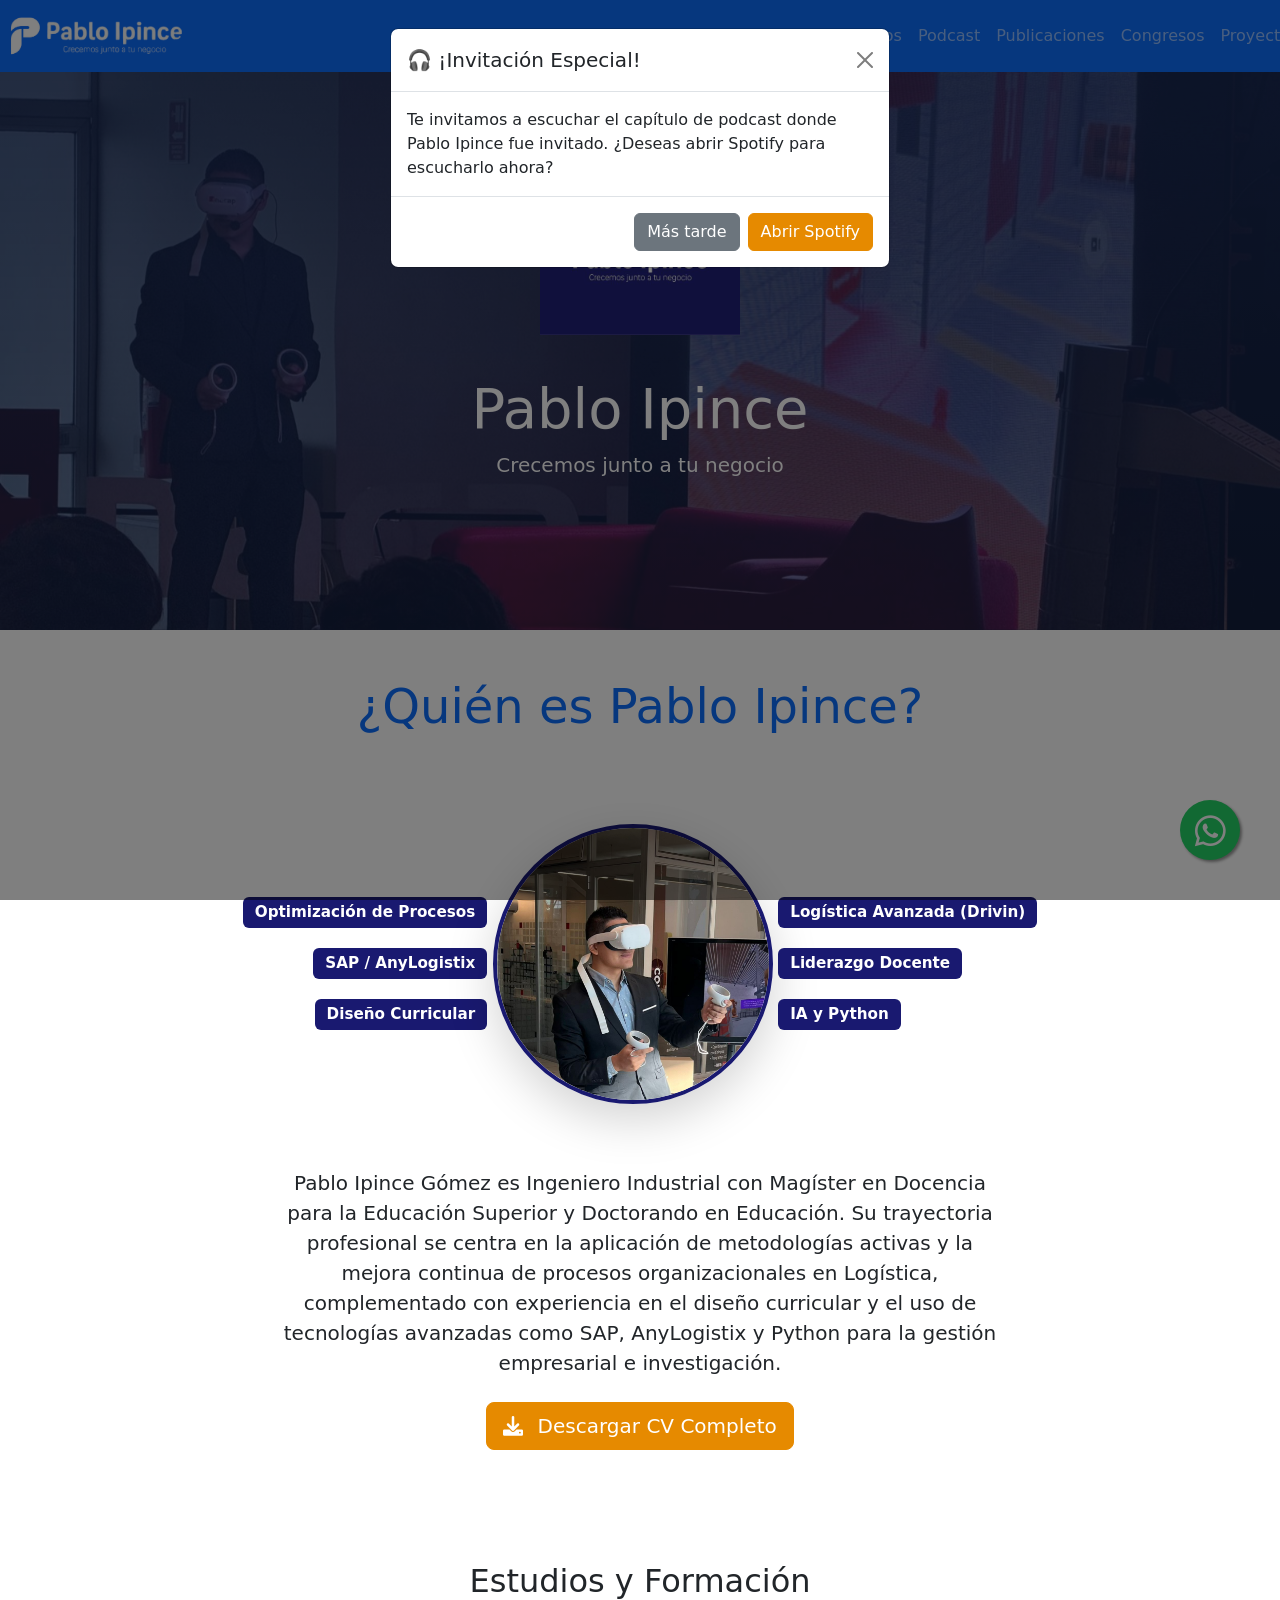
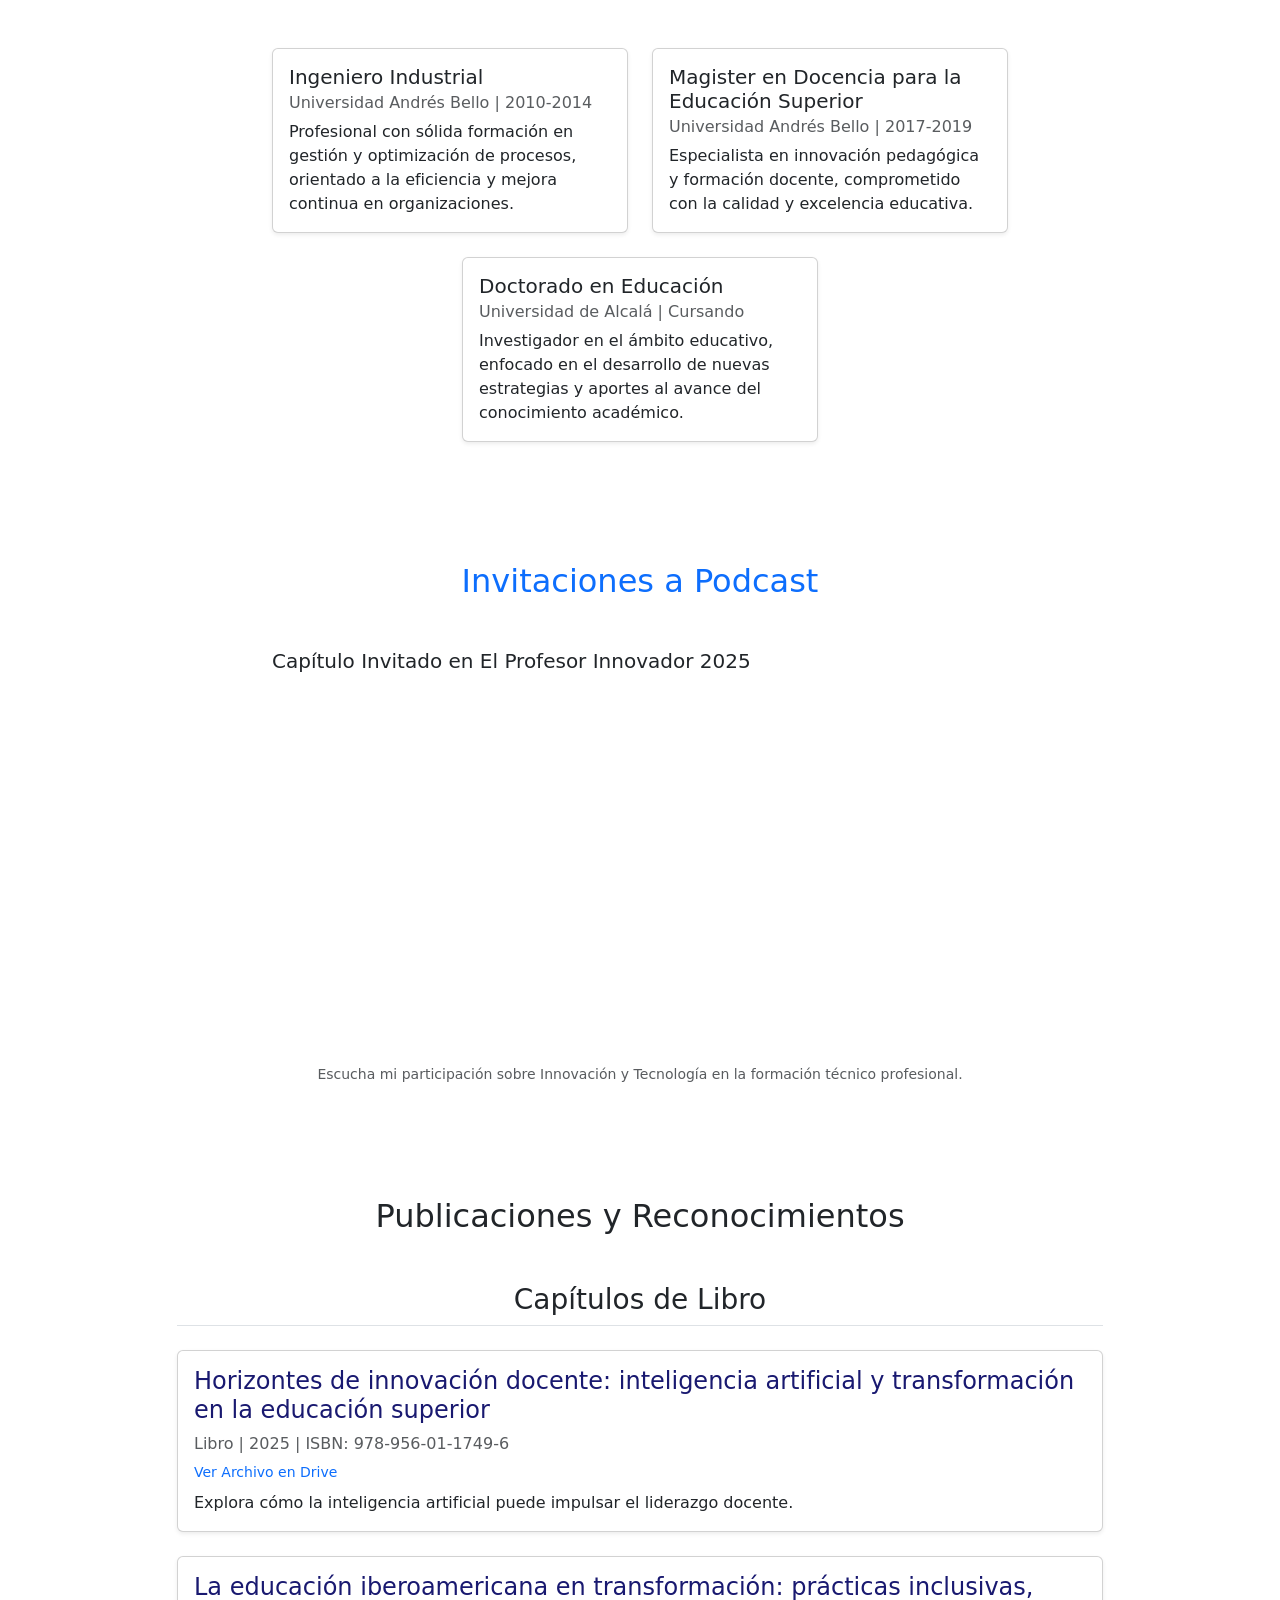
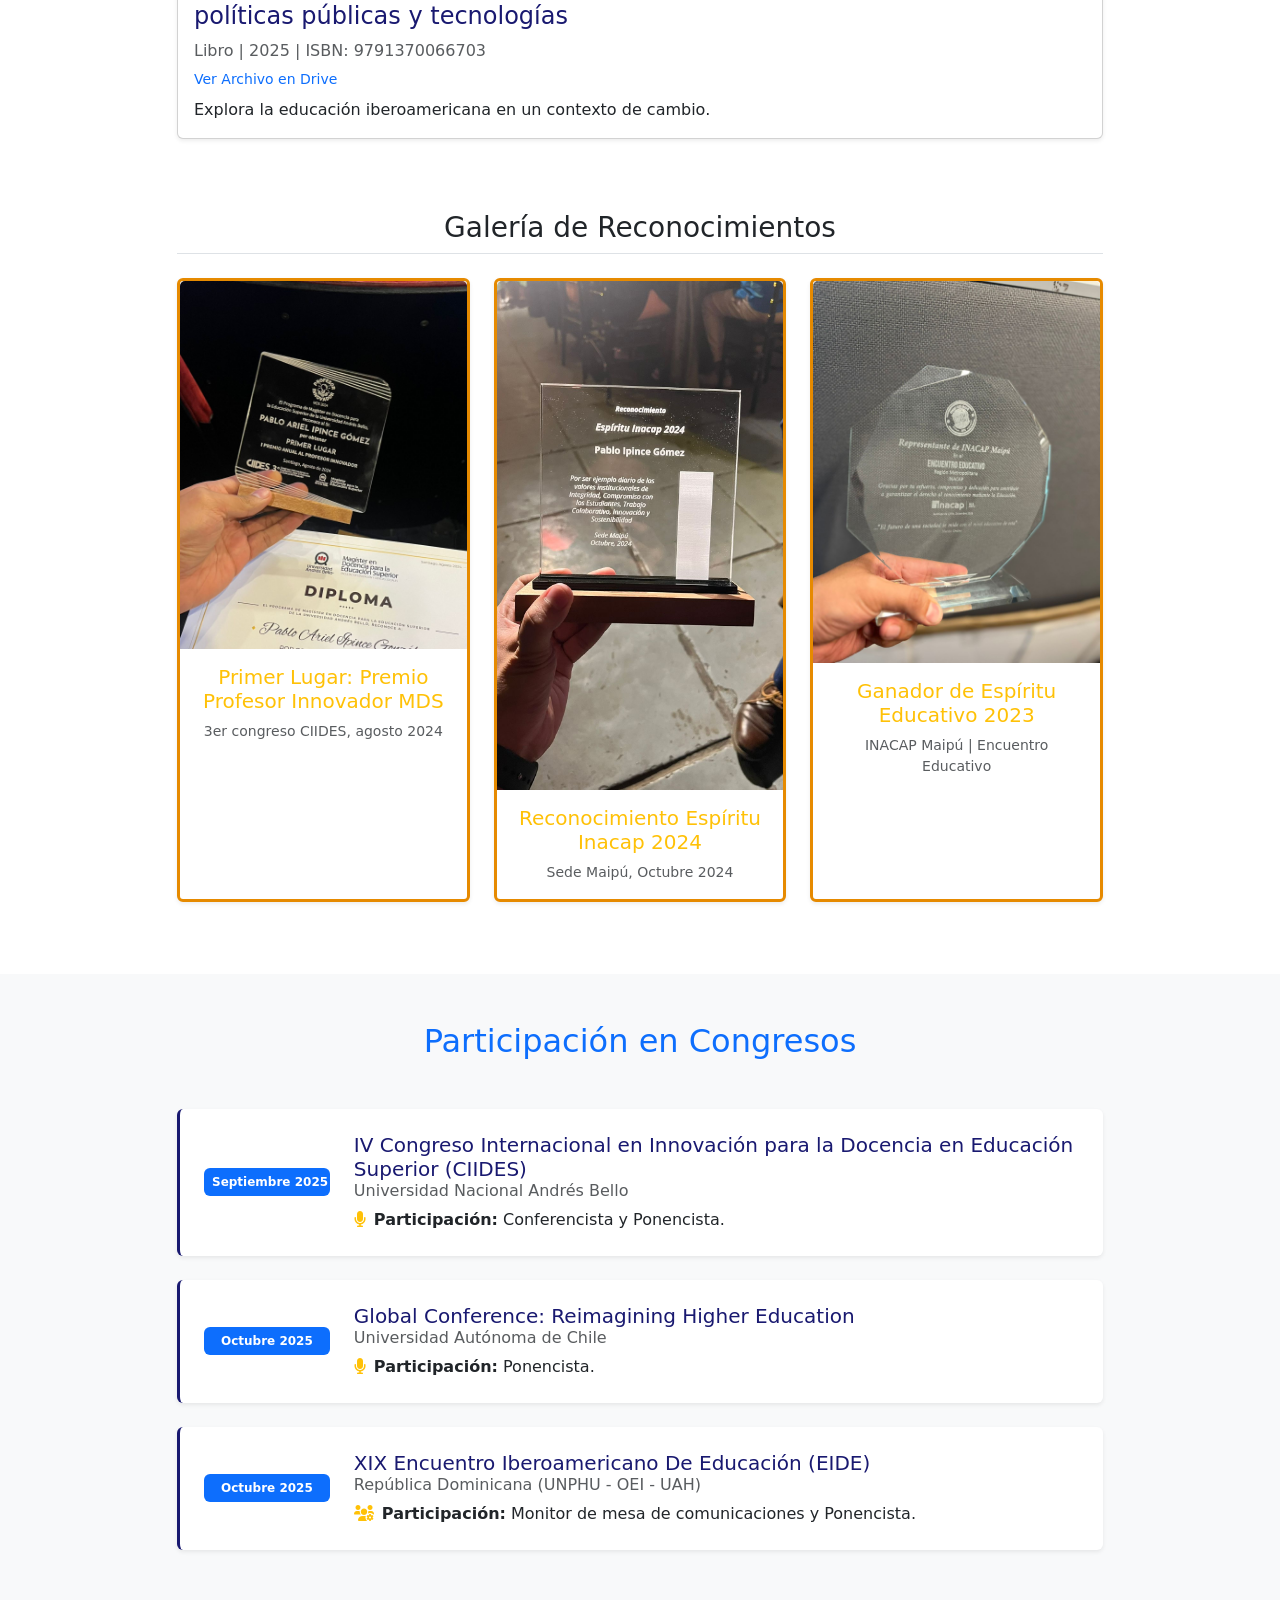
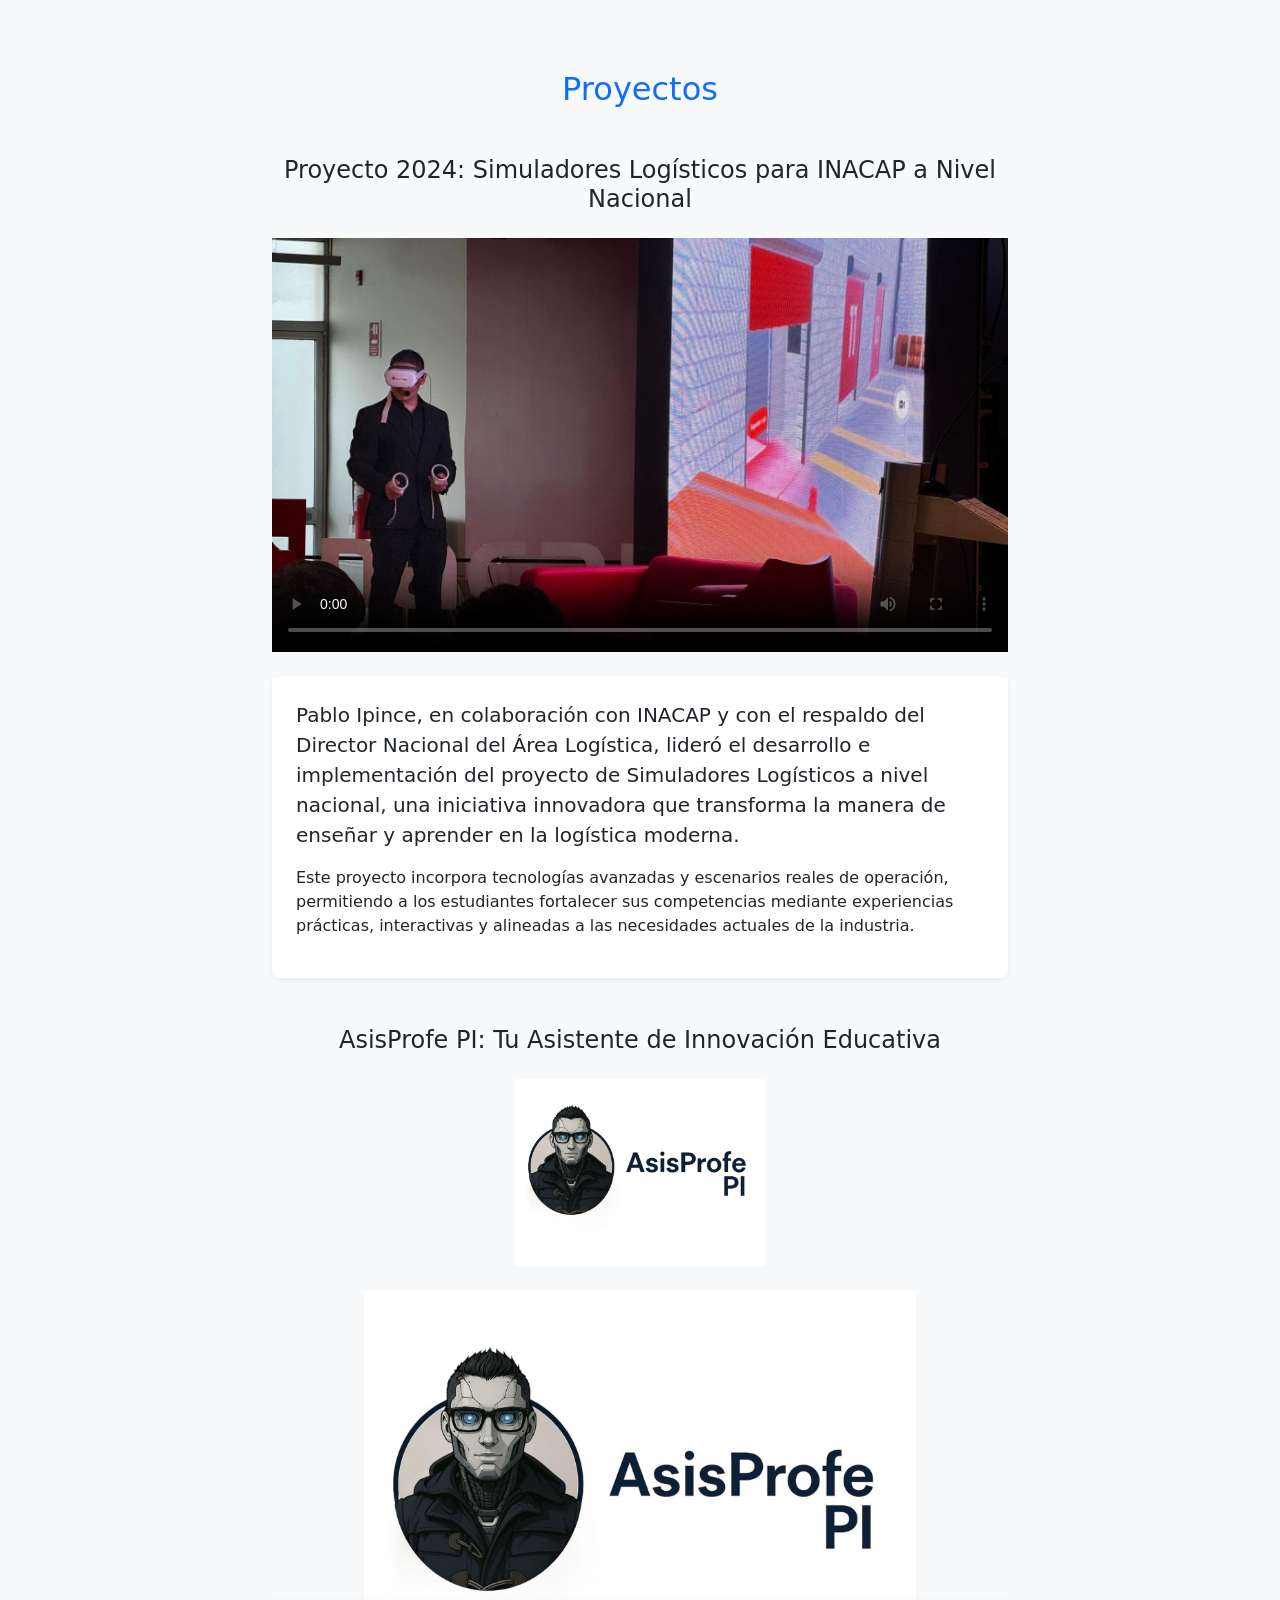
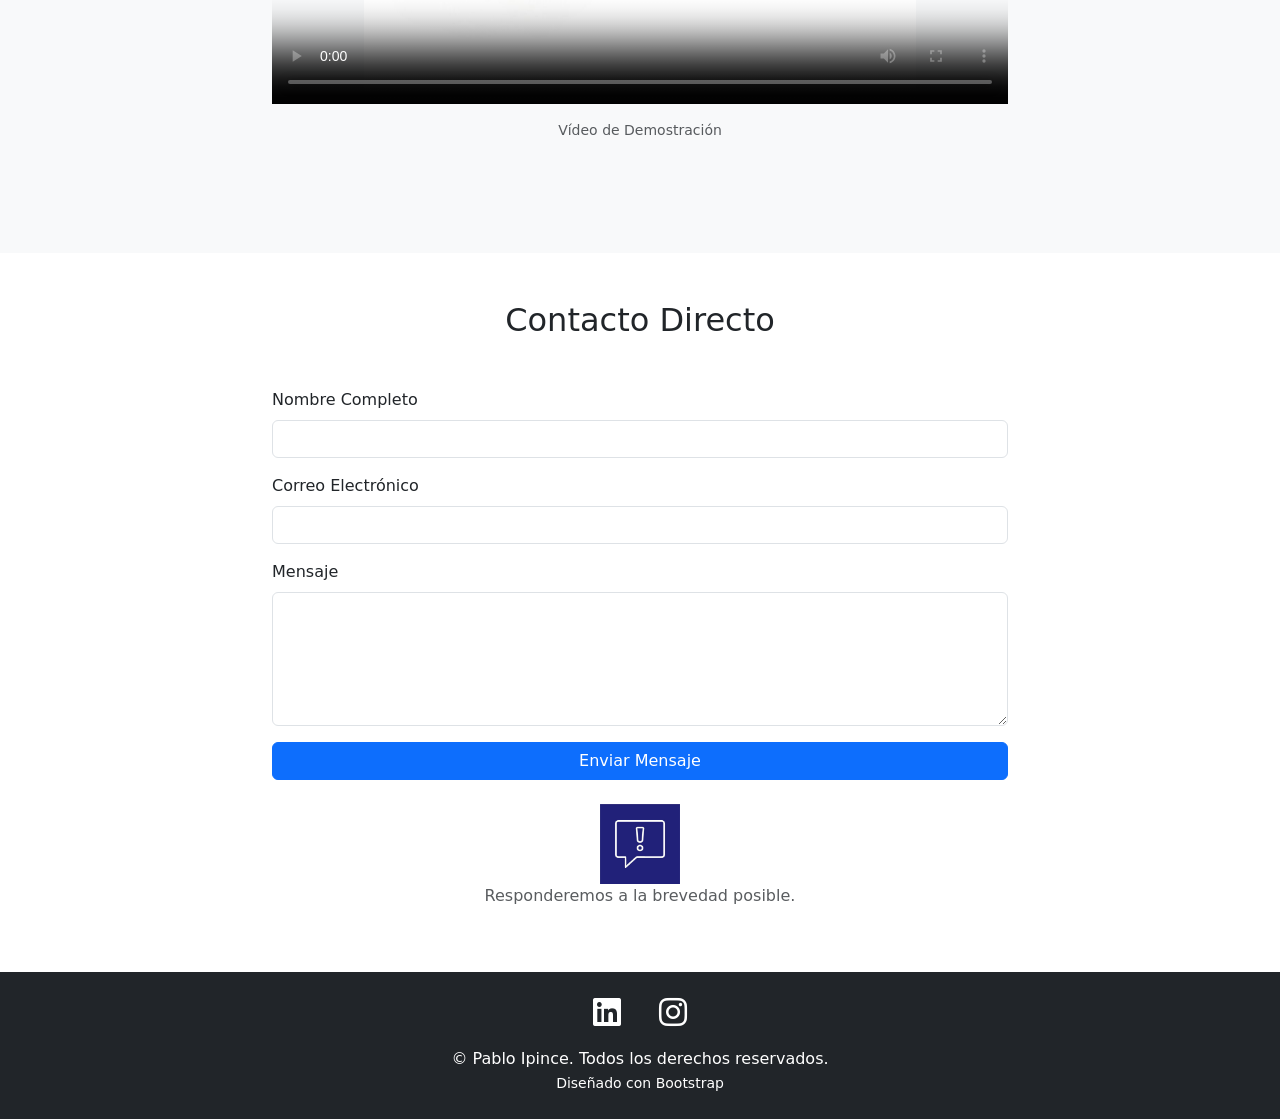
==== commit bc710fea: "Update index.html" ====
--- a/index.html
+++ b/index.html
@@ -11,9 +11,42 @@
     <link rel="icon" type="image/jpeg" href="img/4.jpeg">
     <link rel="stylesheet" href="https://unpkg.com/aos@next/dist/aos.css" />
     <link rel="stylesheet" href="https://cdnjs.cloudflare.com/ajax/libs/font-awesome/6.0.0/css/all.min.css">
+
+    <style>
+        .whatsapp-float {
+            position: fixed;
+            width: 60px;
+            height: 60px;
+            bottom: 40px;
+            right: 40px;
+            background-color: #25d366;
+            color: #FFF;
+            border-radius: 50px;
+            text-align: center;
+            font-size: 35px;
+            box-shadow: 2px 2px 3px #999;
+            z-index: 1000;
+            display: flex;
+            align-items: center;
+            justify-content: center;
+            text-decoration: none;
+            transition: all 0.3s ease;
+        }
+
+        .whatsapp-float:hover {
+            background-color: #128C7E;
+            color: #FFF;
+            transform: scale(1.1);
+        }
+    </style>
 </head>
 
 <body class="d-flex flex-column min-vh-100">
+
+    <a href="https://wa.me/56983806294" class="whatsapp-float" target="_blank">
+        <i class="fab fa-whatsapp"></i>
+    </a>
+
     <div class="modal fade" id="spotifyModal" tabindex="-1" aria-labelledby="spotifyModalLabel" aria-hidden="true">
         <div class="modal-dialog">
             <div class="modal-content">
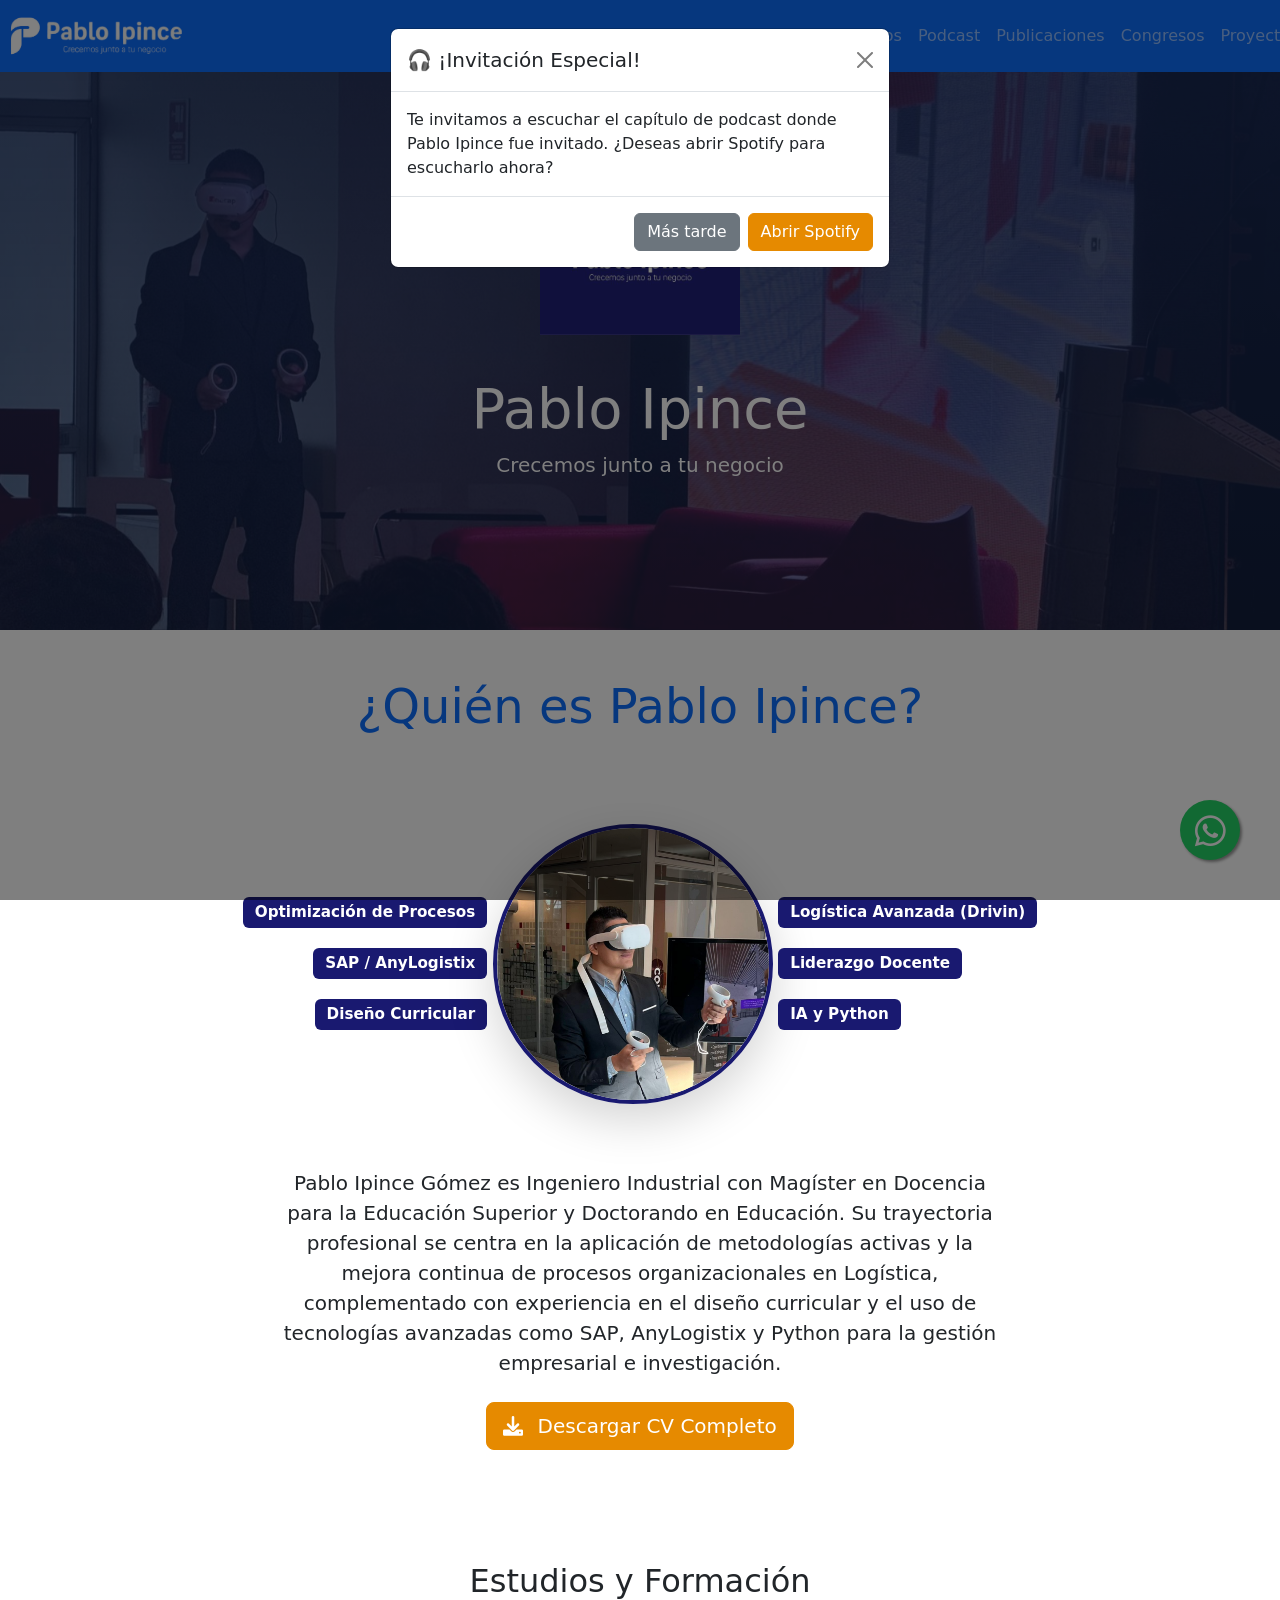
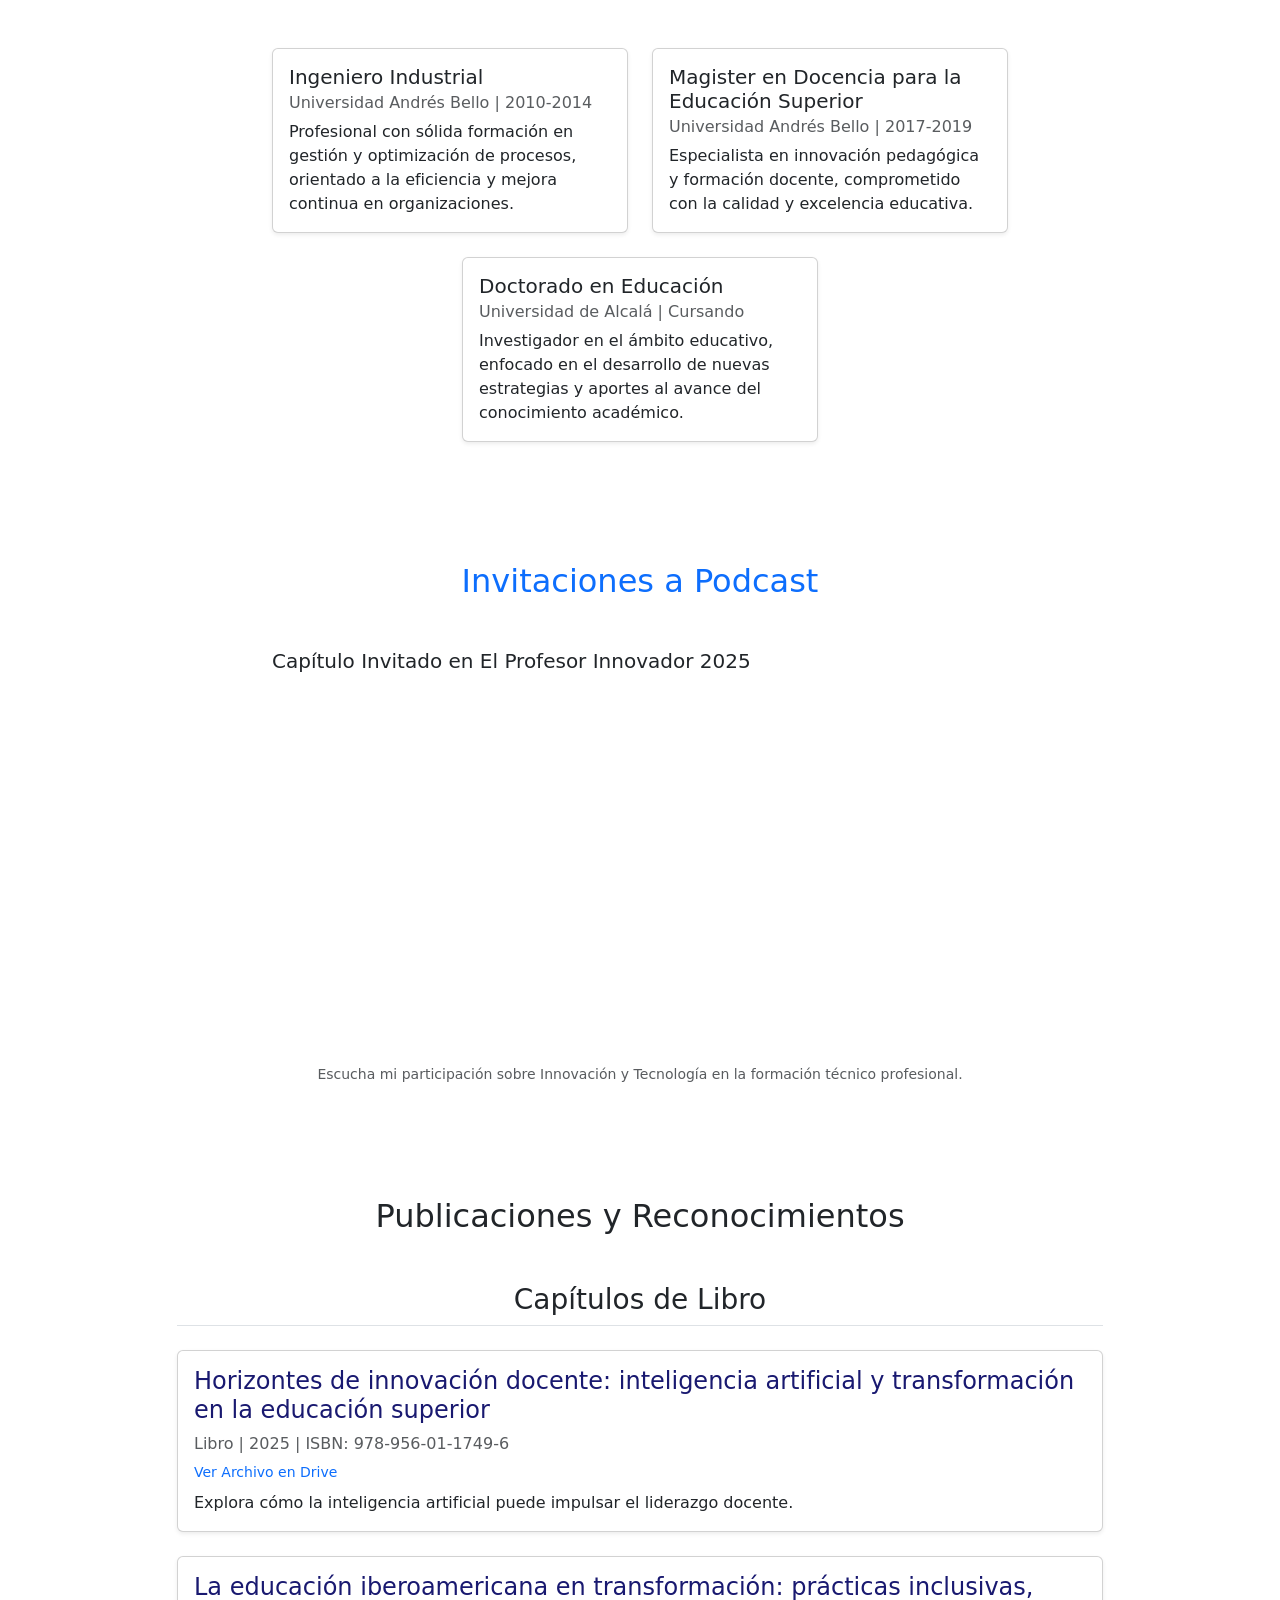
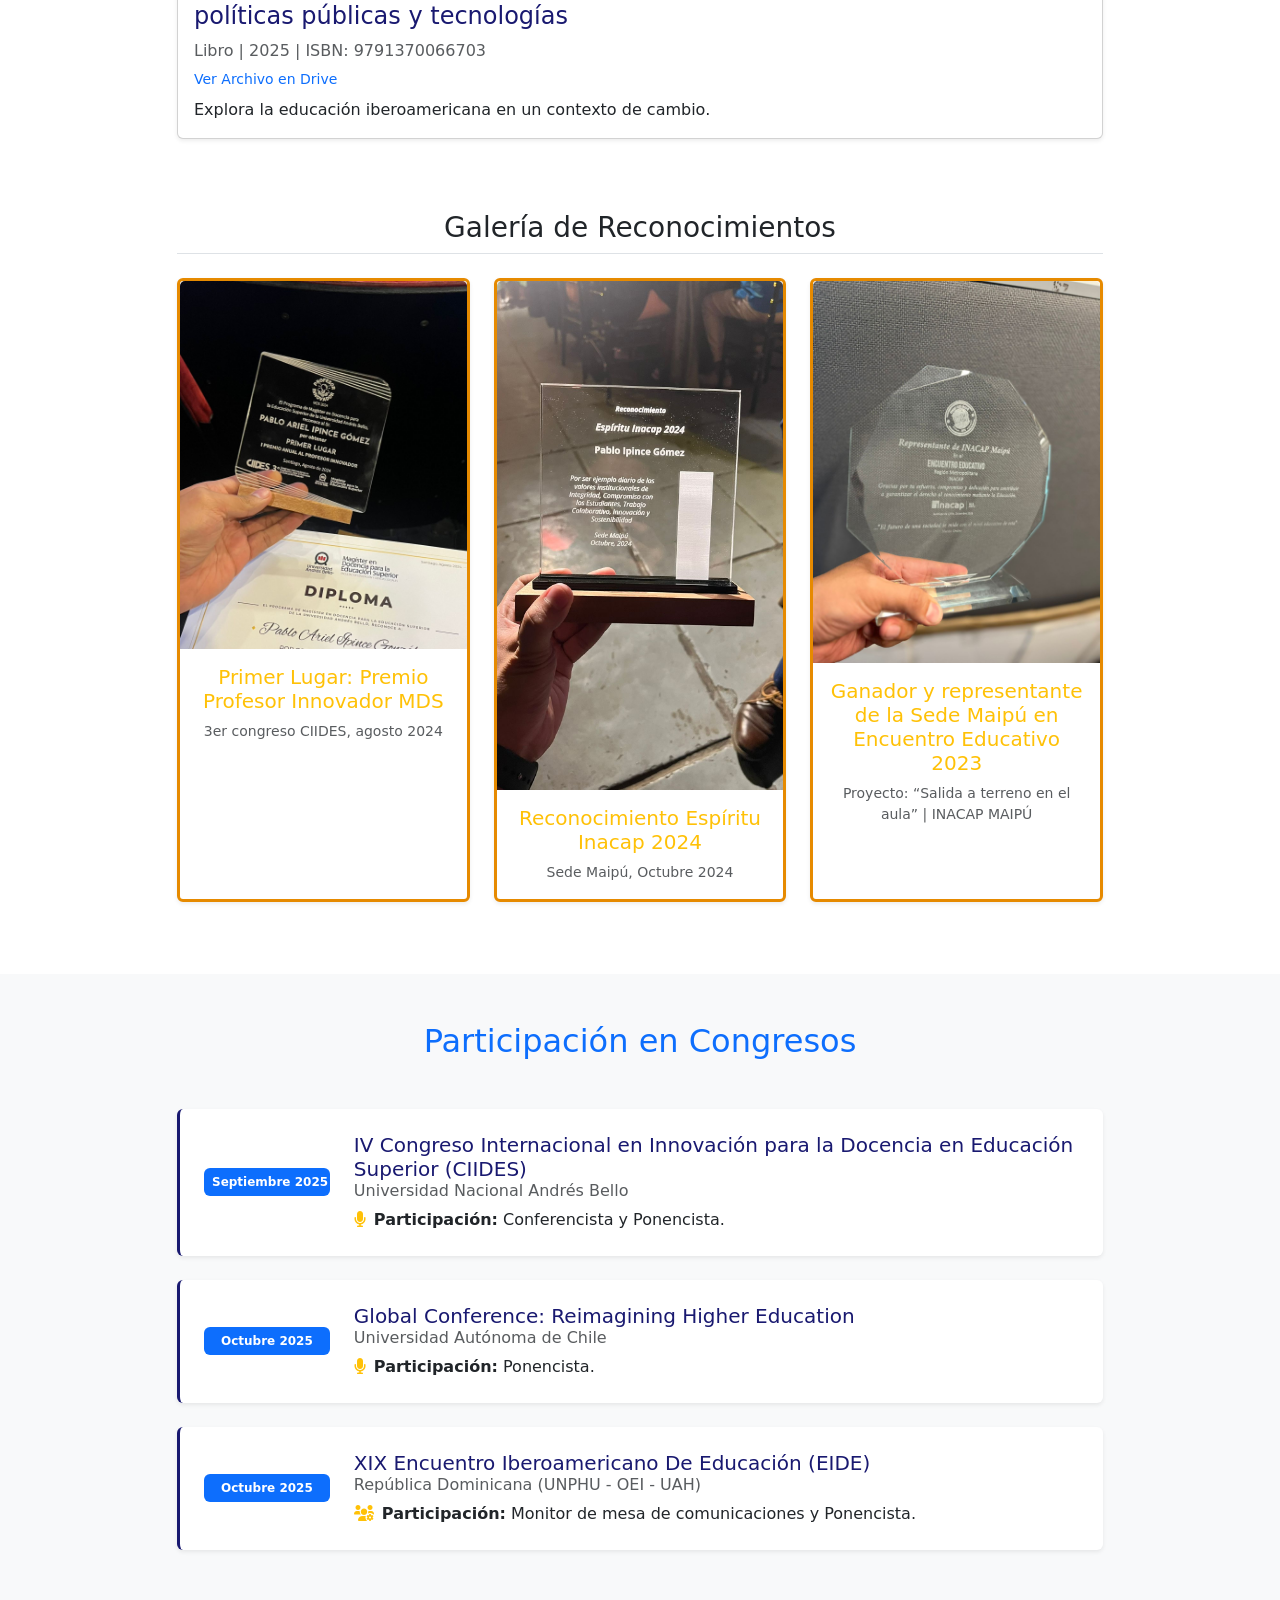
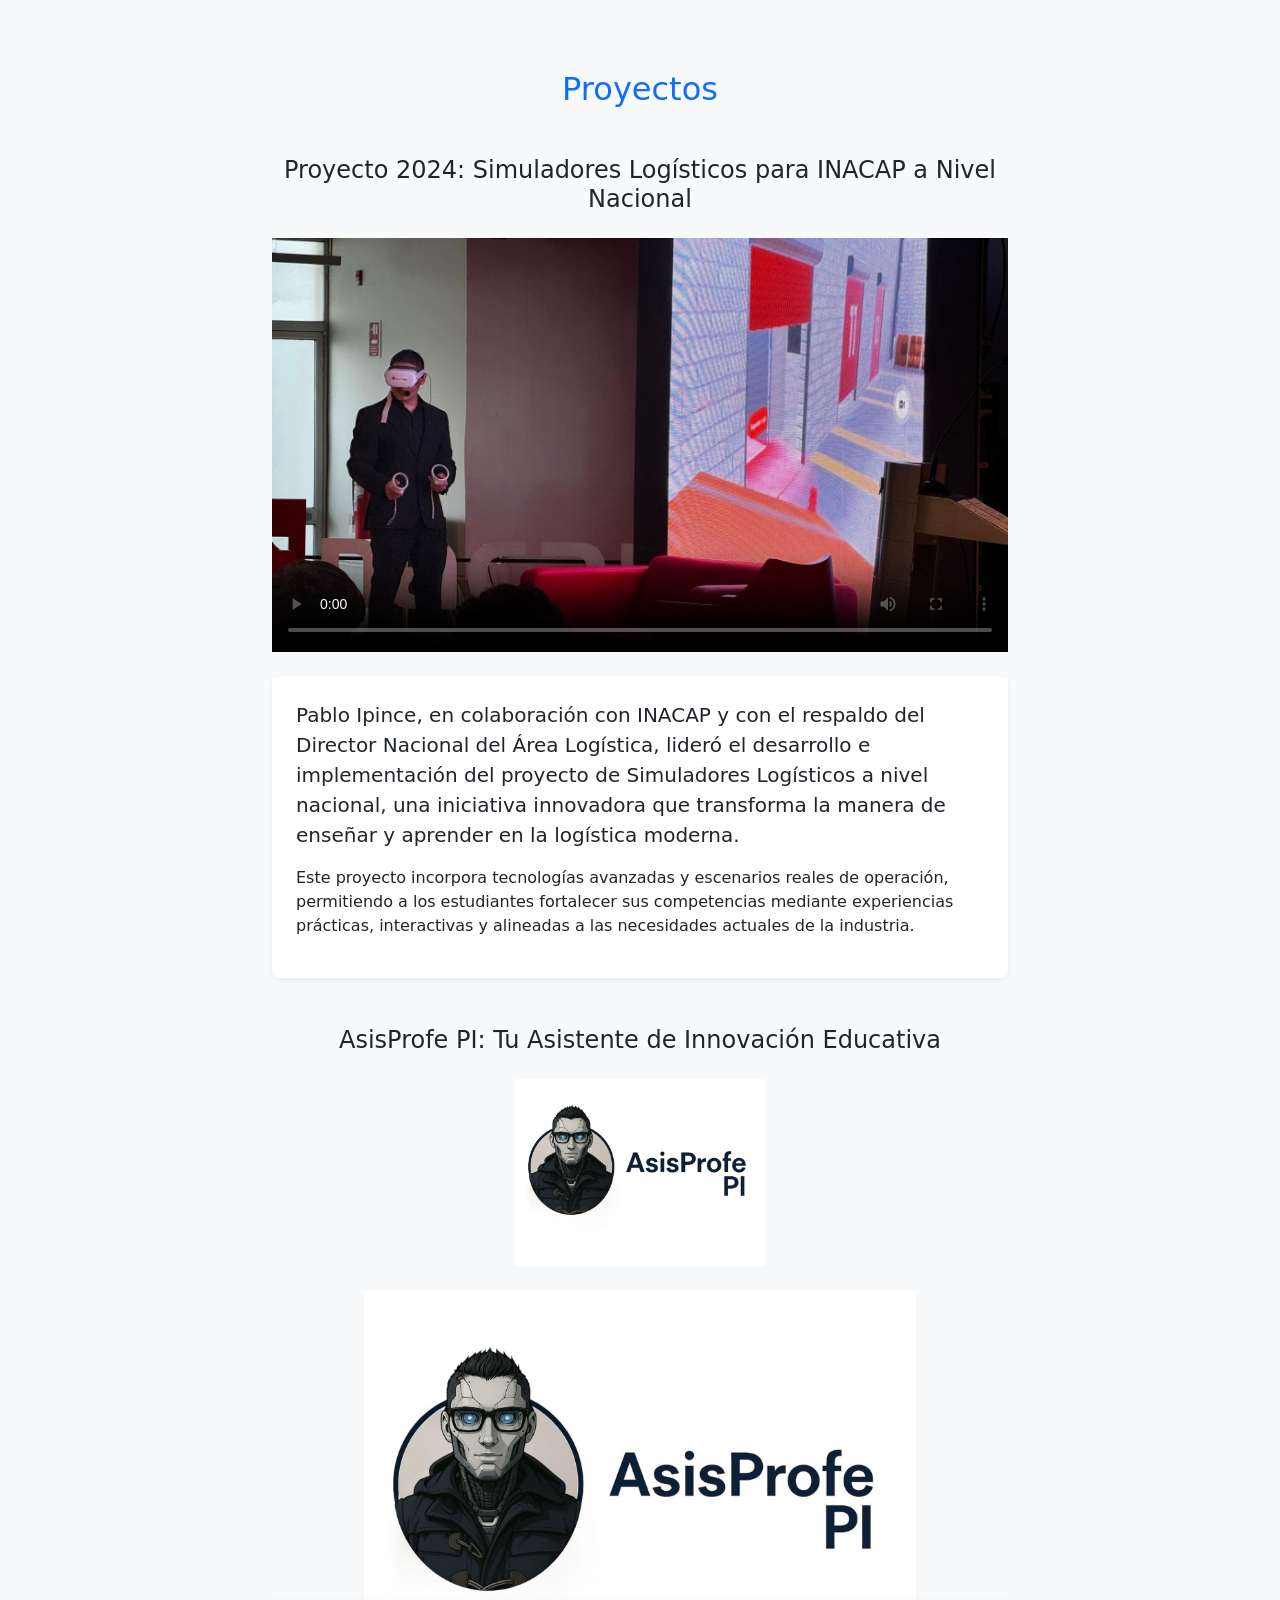
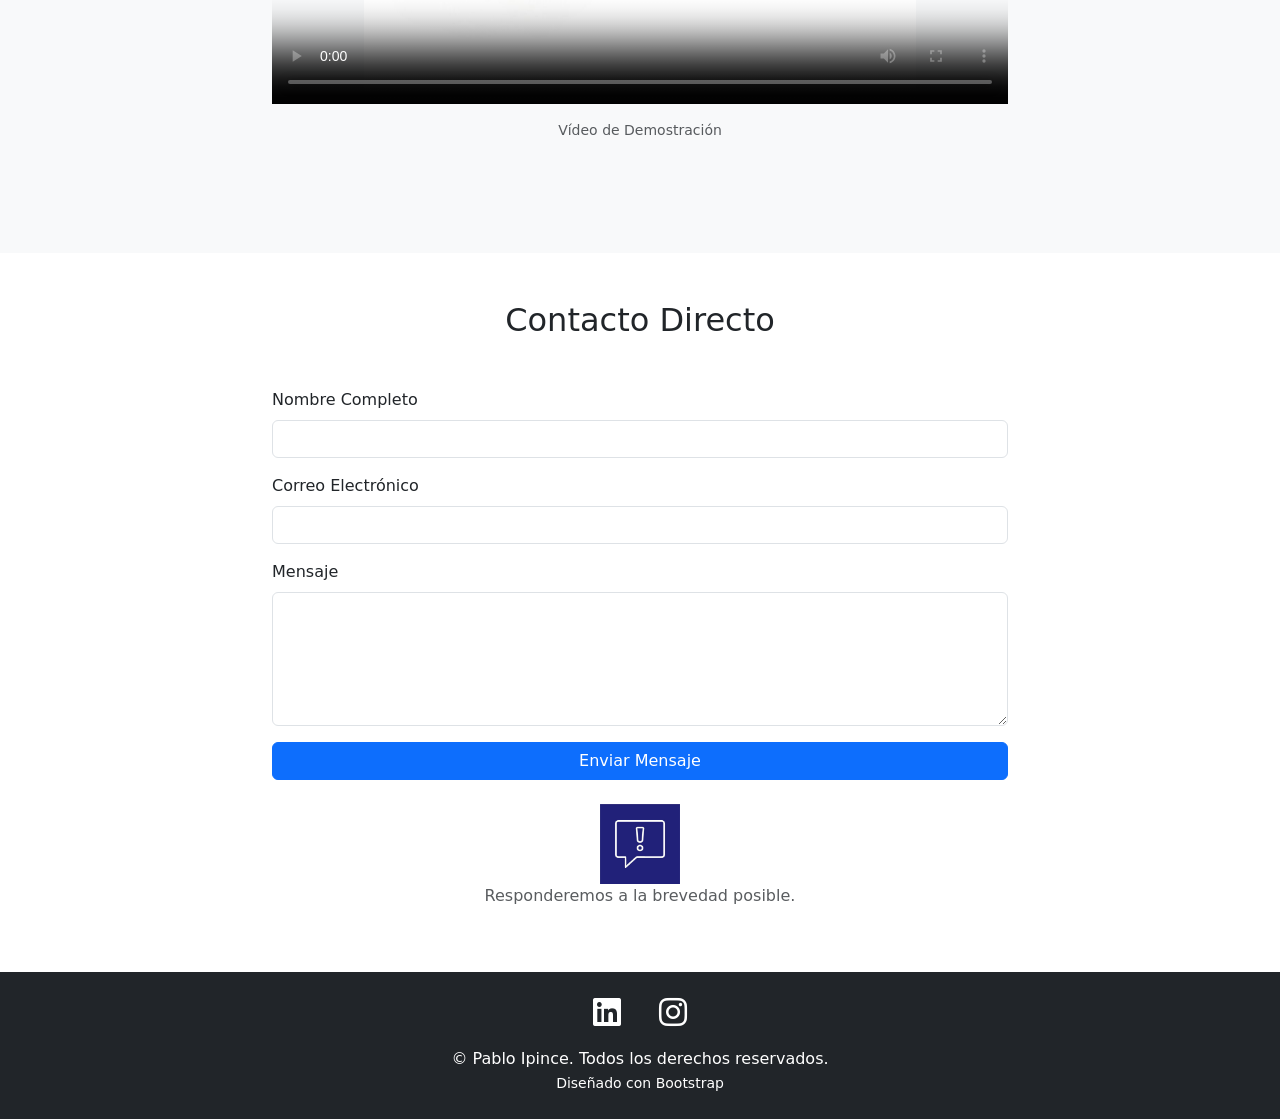
==== commit 45692901: "Update index.html" ====
--- a/index.html
+++ b/index.html
@@ -328,8 +328,8 @@
                             <div class="card h-100 shadow-sm border-warning">
                                 <img src="img/encuentroeducativo.jpeg" class="card-img-top" alt="Premio Encuentro Educativo">
                                 <div class="card-body text-center">
-                                    <h5 class="card-title text-warning">Ganador de Espíritu Educativo 2023</h5>
-                                    <p class="card-text small text-muted">INACAP Maipú | Encuentro Educativo</p>
+                                    <h5 class="card-title text-warning">Ganador y representante de la Sede Maipú en Encuentro Educativo 2023</h5>
+                                    <p class="card-text small text-muted">Proyecto: “Salida a terreno en el aula” | INACAP MAIPÚ</p>
                                 </div>
                             </div>
                         </div>
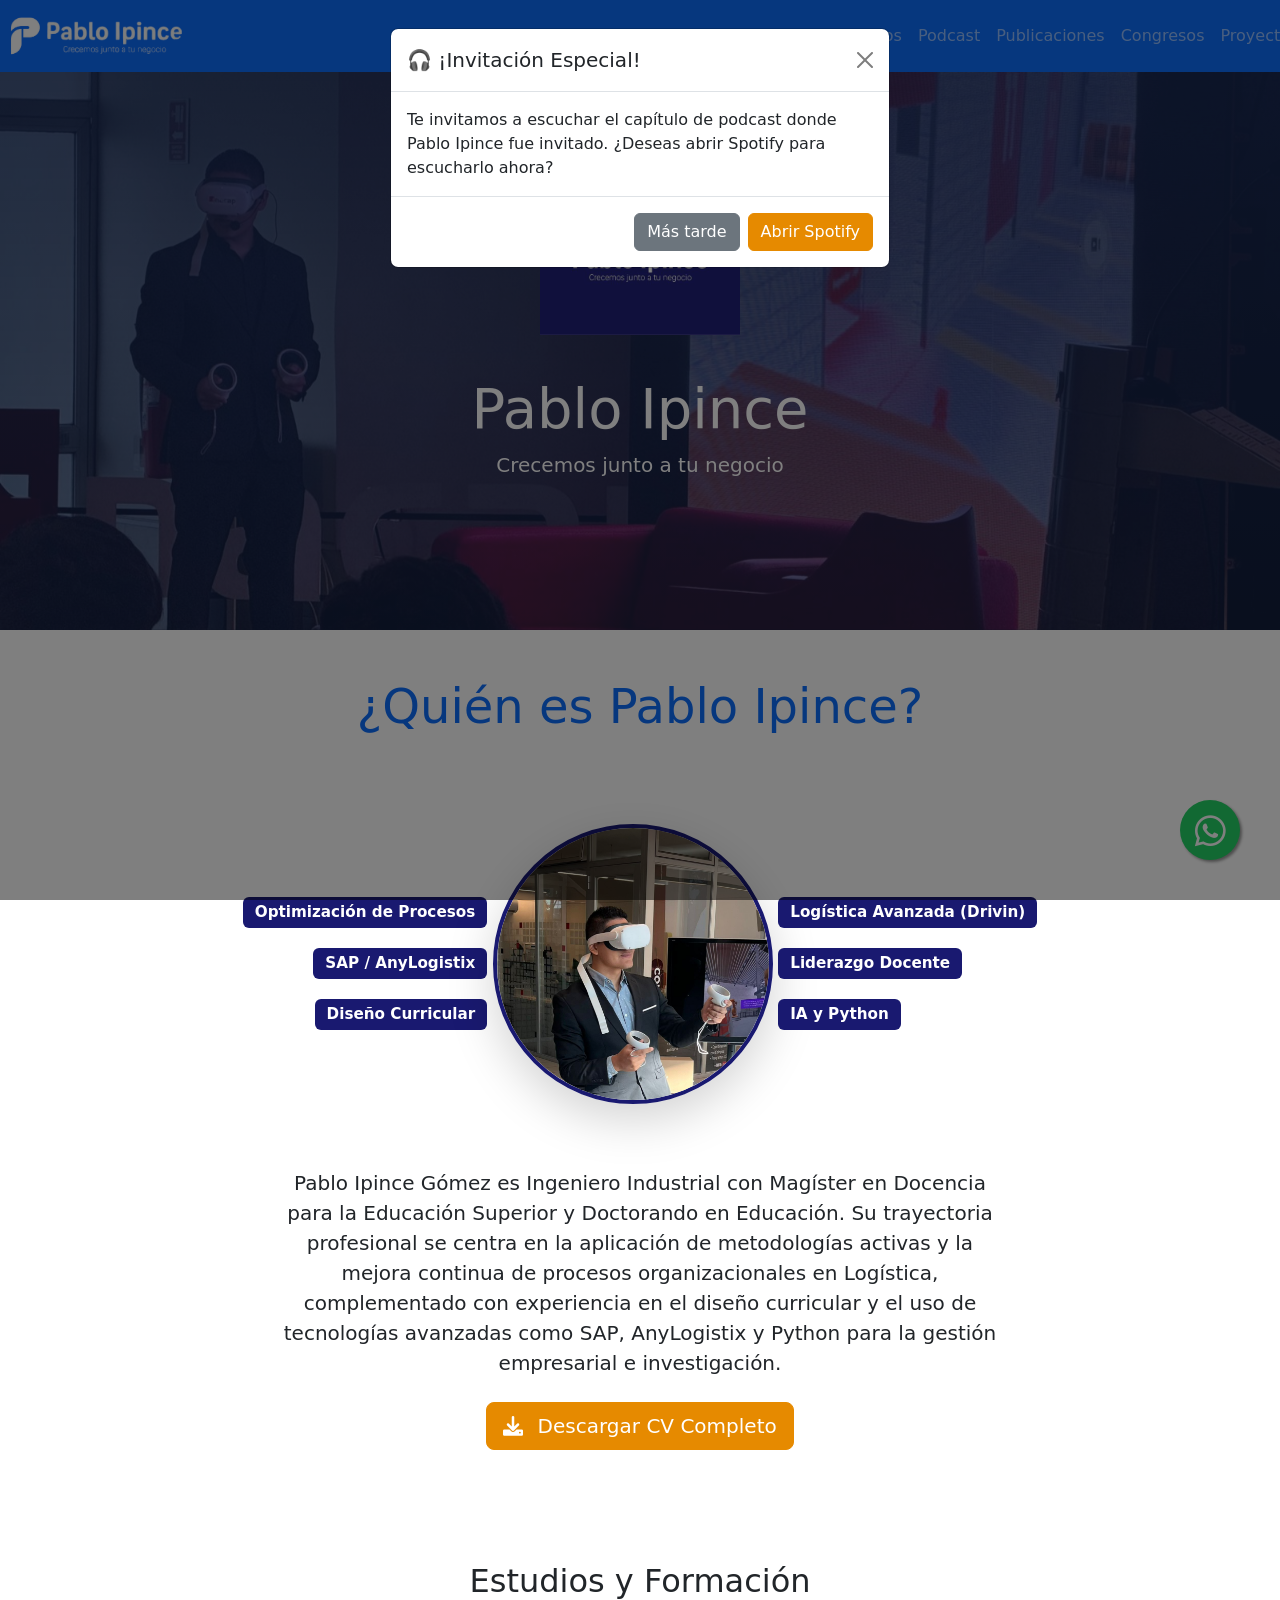
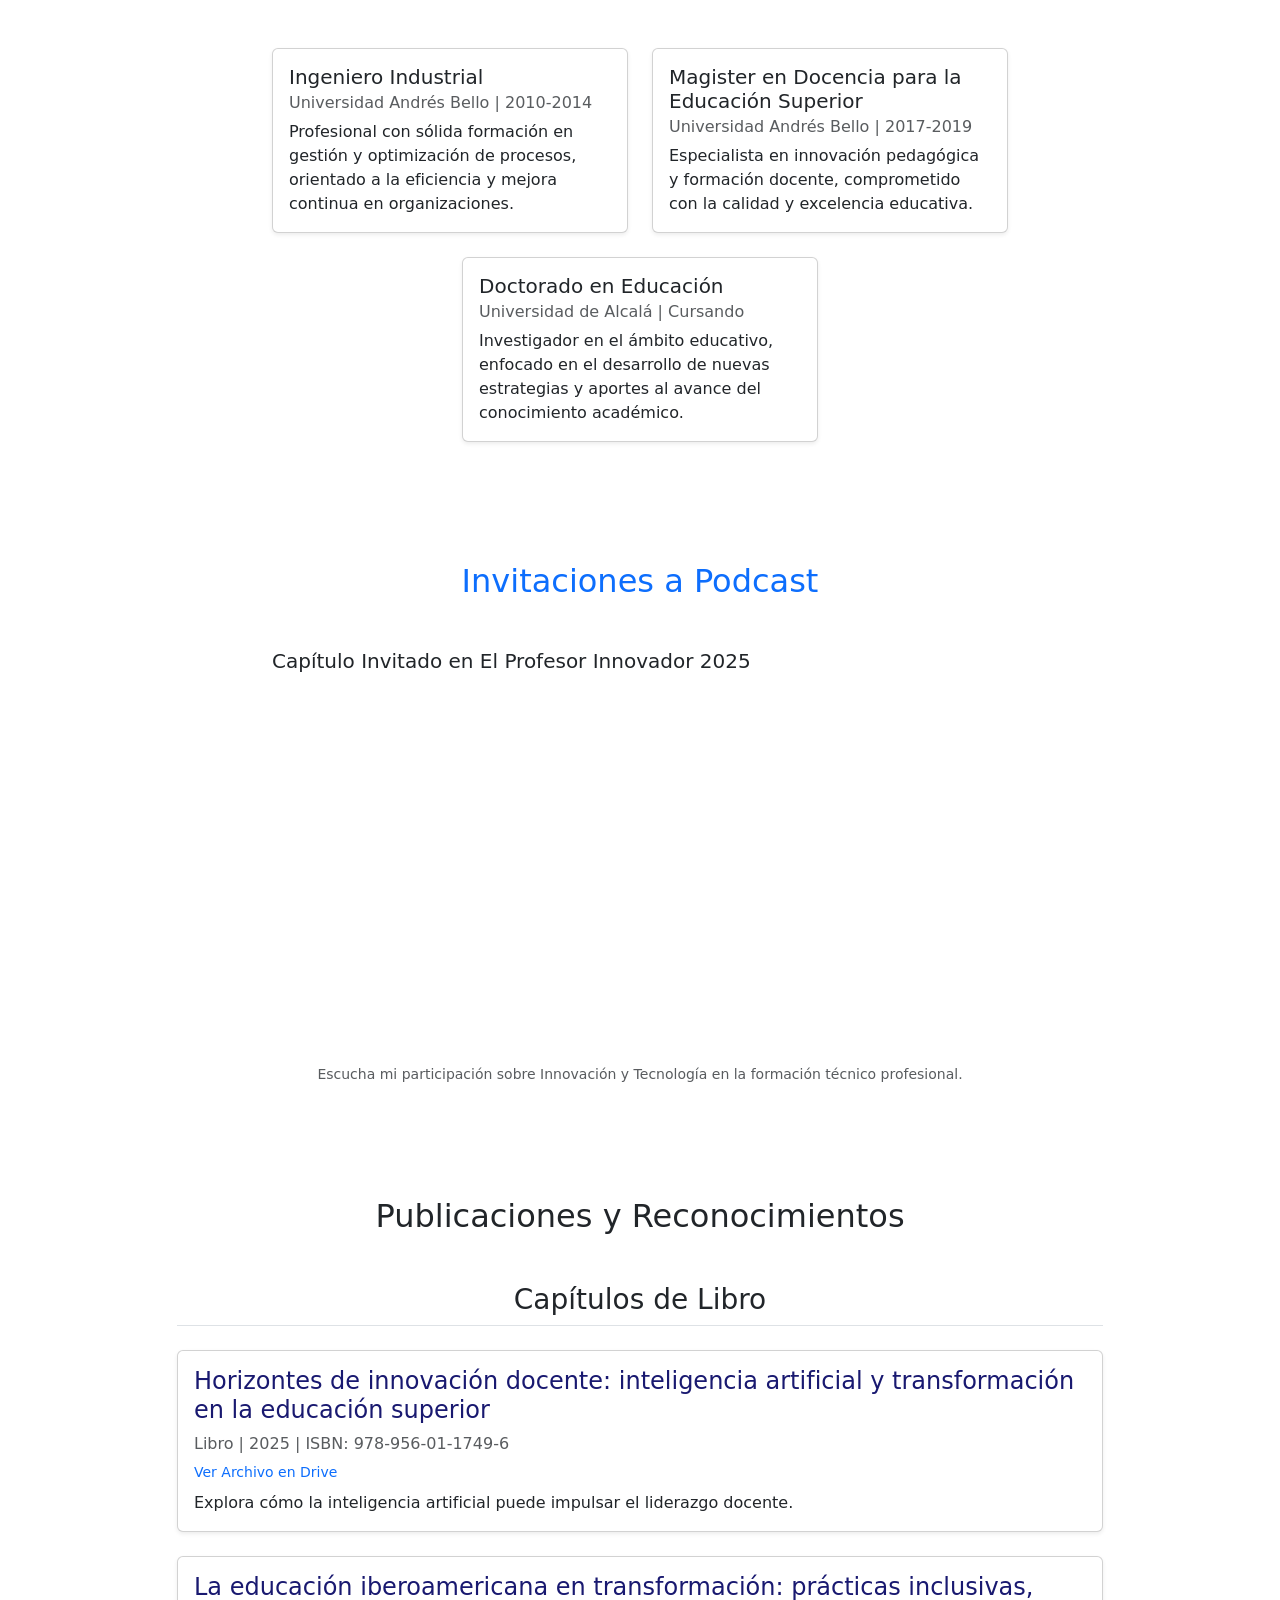
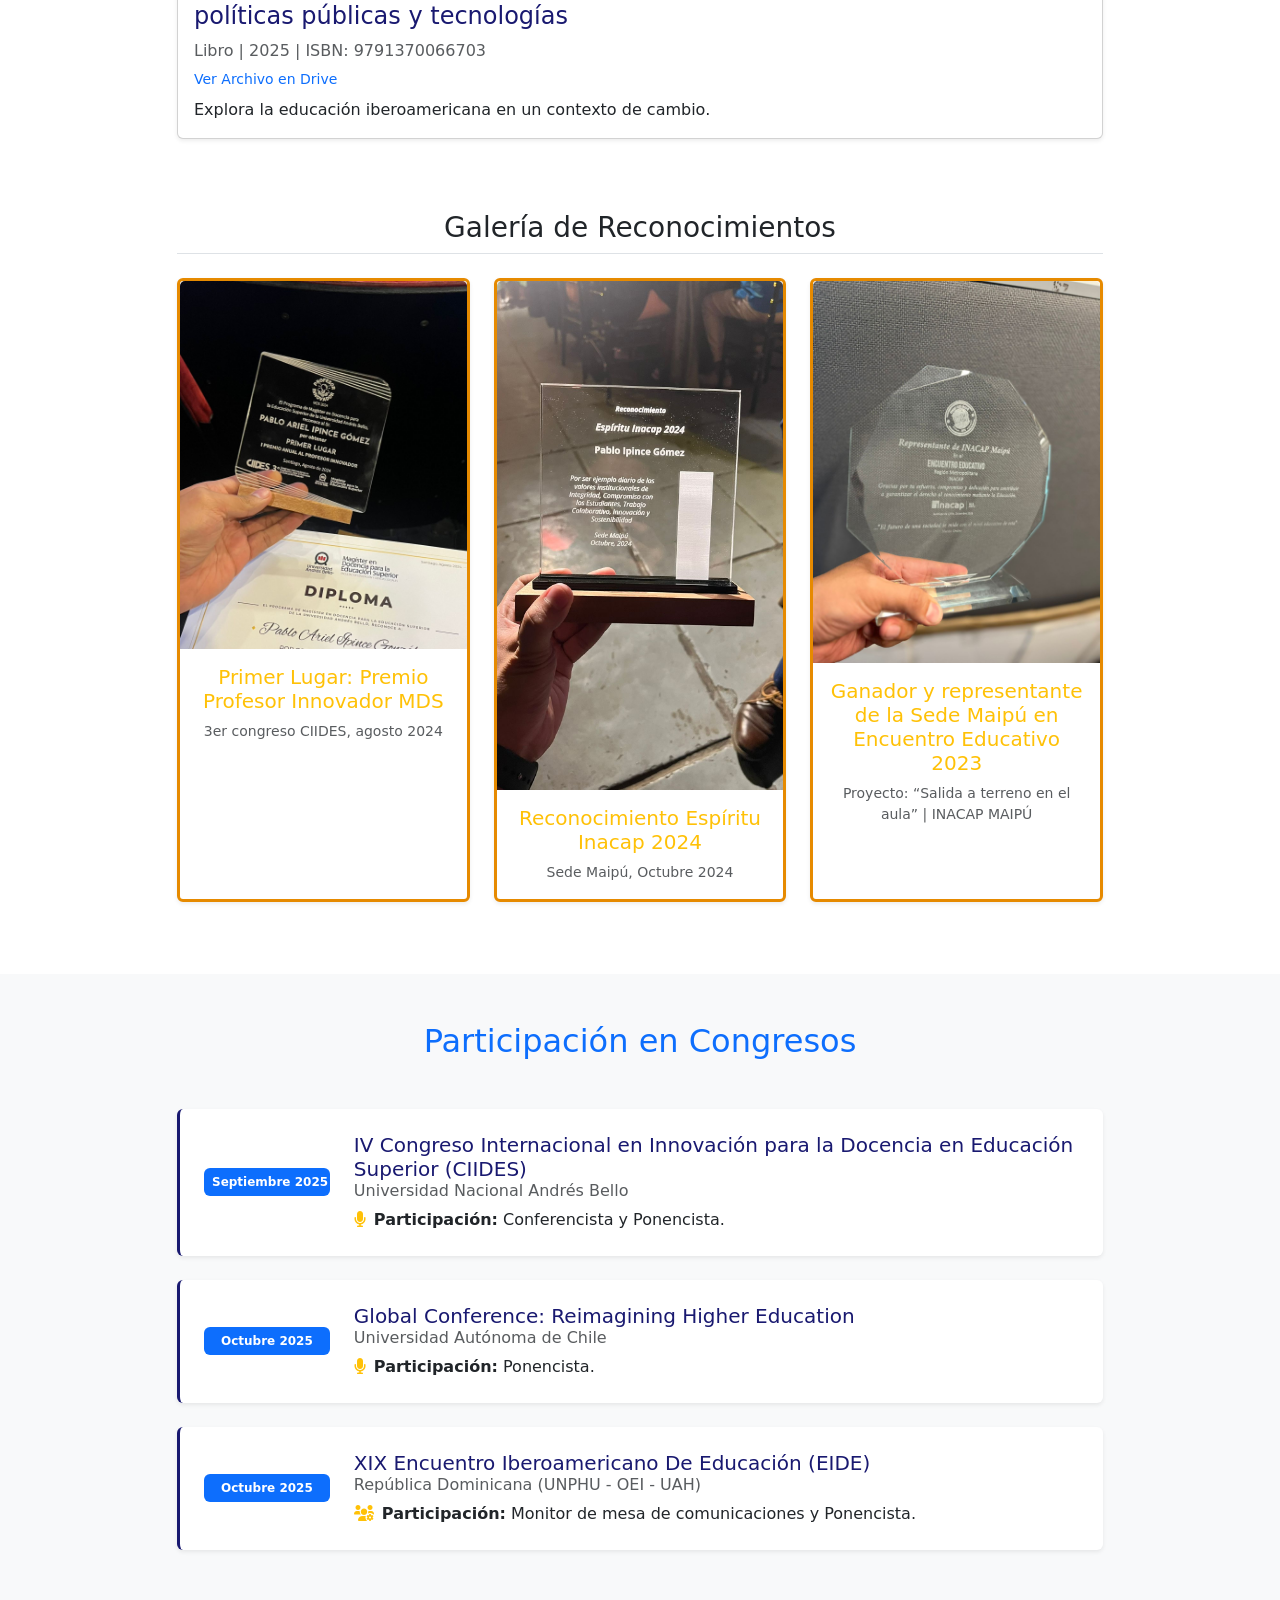
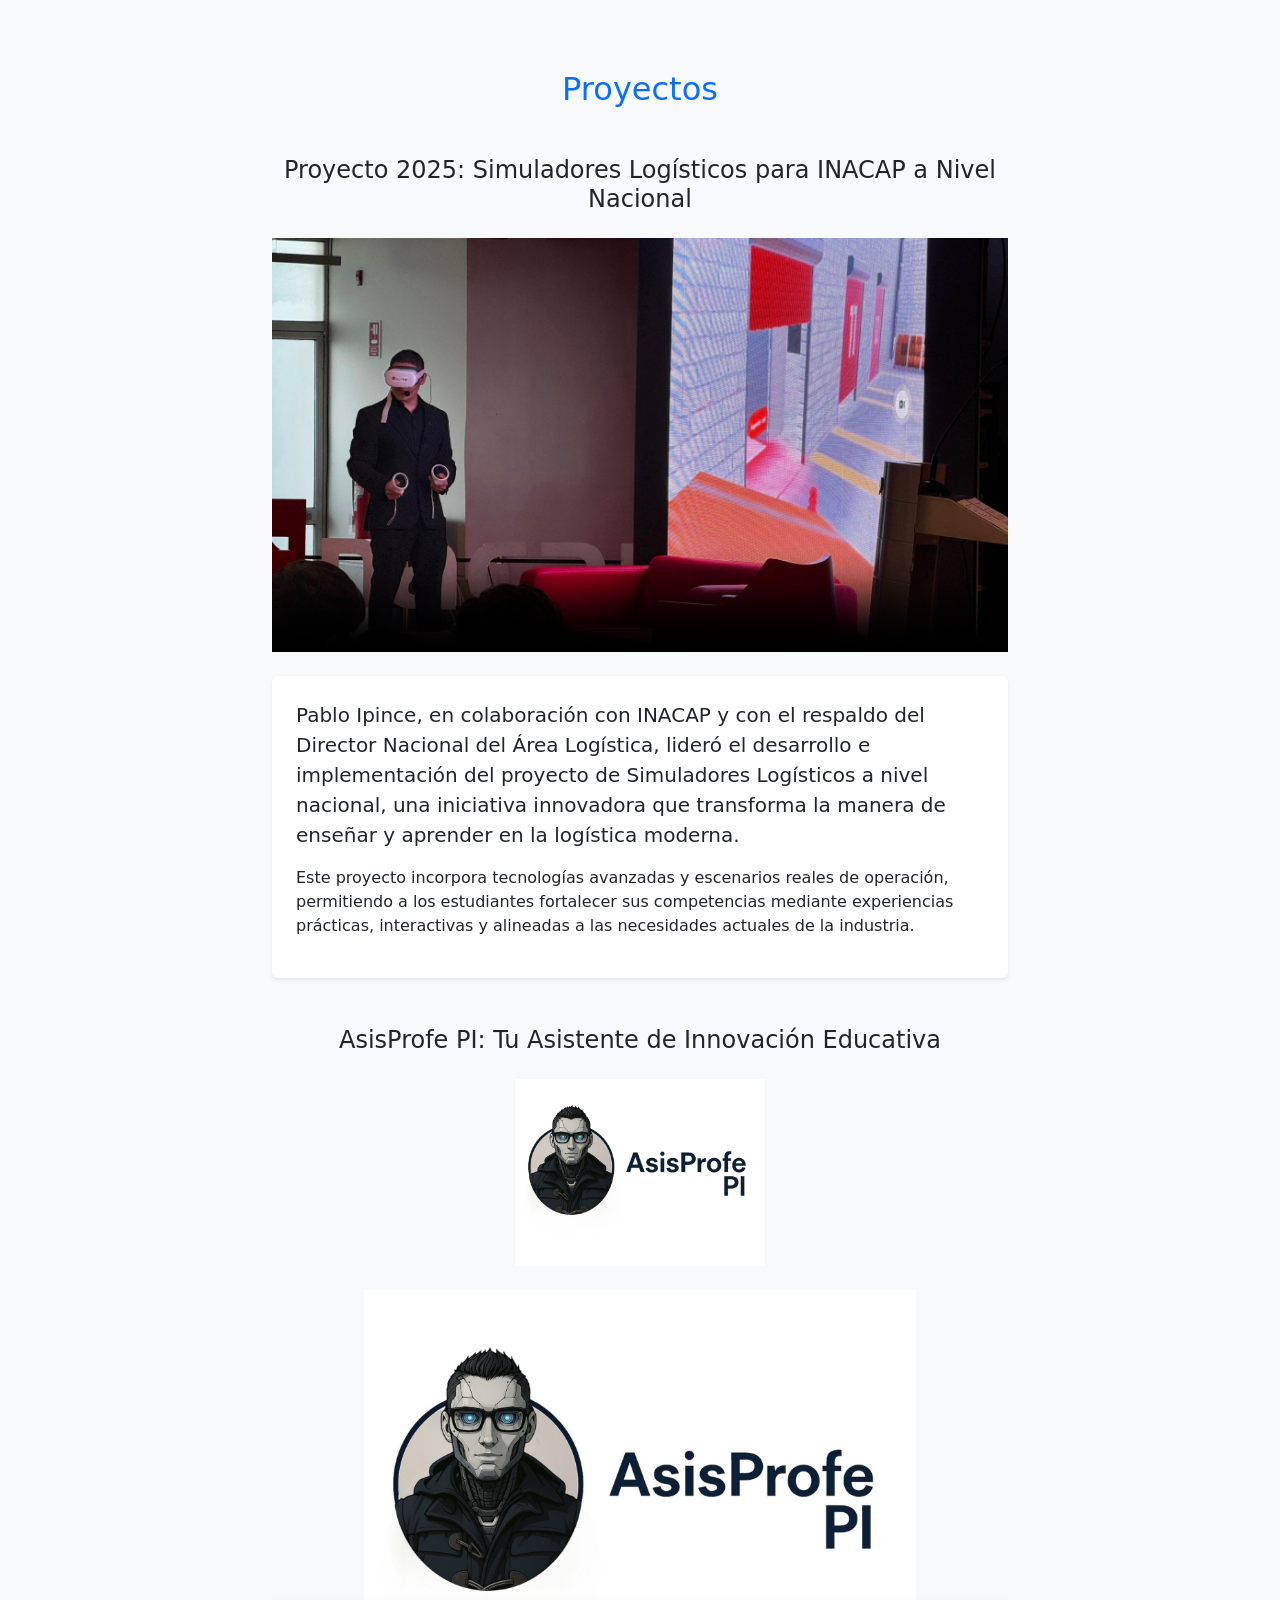
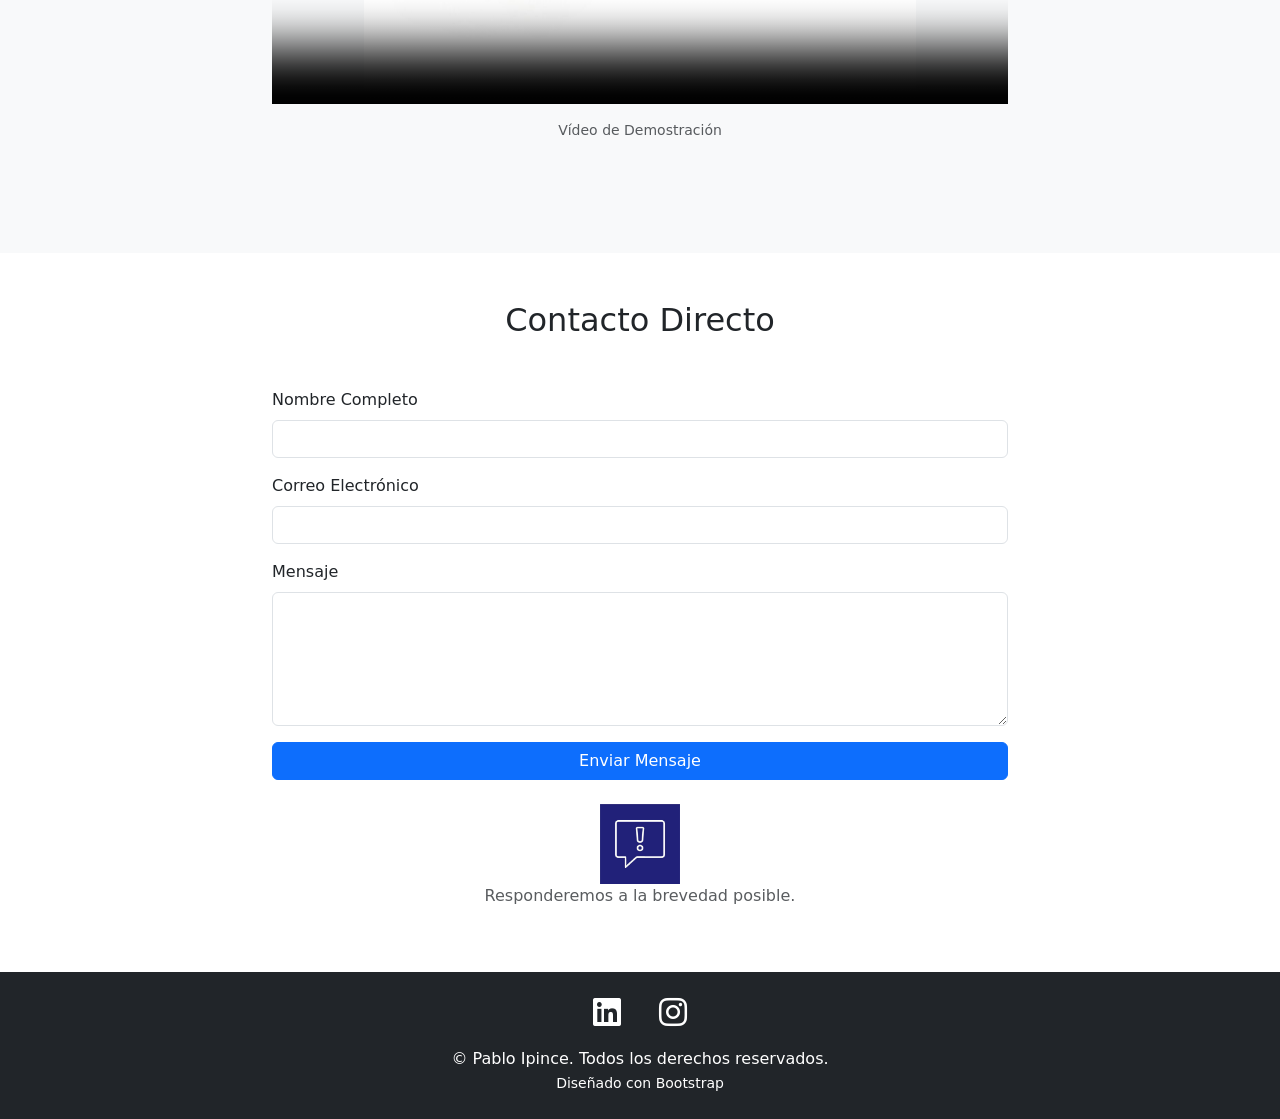
==== commit 5bc2cc2c: "Update index.html" ====
--- a/index.html
+++ b/index.html
@@ -414,7 +414,7 @@
 
             <div class="row justify-content-center mb-5">
                 <div class="col-lg-8 text-center" data-aos="fade-up">
-                    <h3 class="h4 mb-4">Proyecto 2024: Simuladores Logísticos para INACAP a Nivel Nacional</h3>
+                    <h3 class="h4 mb-4">Proyecto 2025: Simuladores Logísticos para INACAP a Nivel Nacional</h3>
                     
                     <div class="ratio ratio-16x9 mb-4">
                         <video controls poster="img/pablocarru.jpeg" class="w-100" style="height: 100%;">
@@ -521,3 +521,4 @@
 </body>
 
 </html>
+
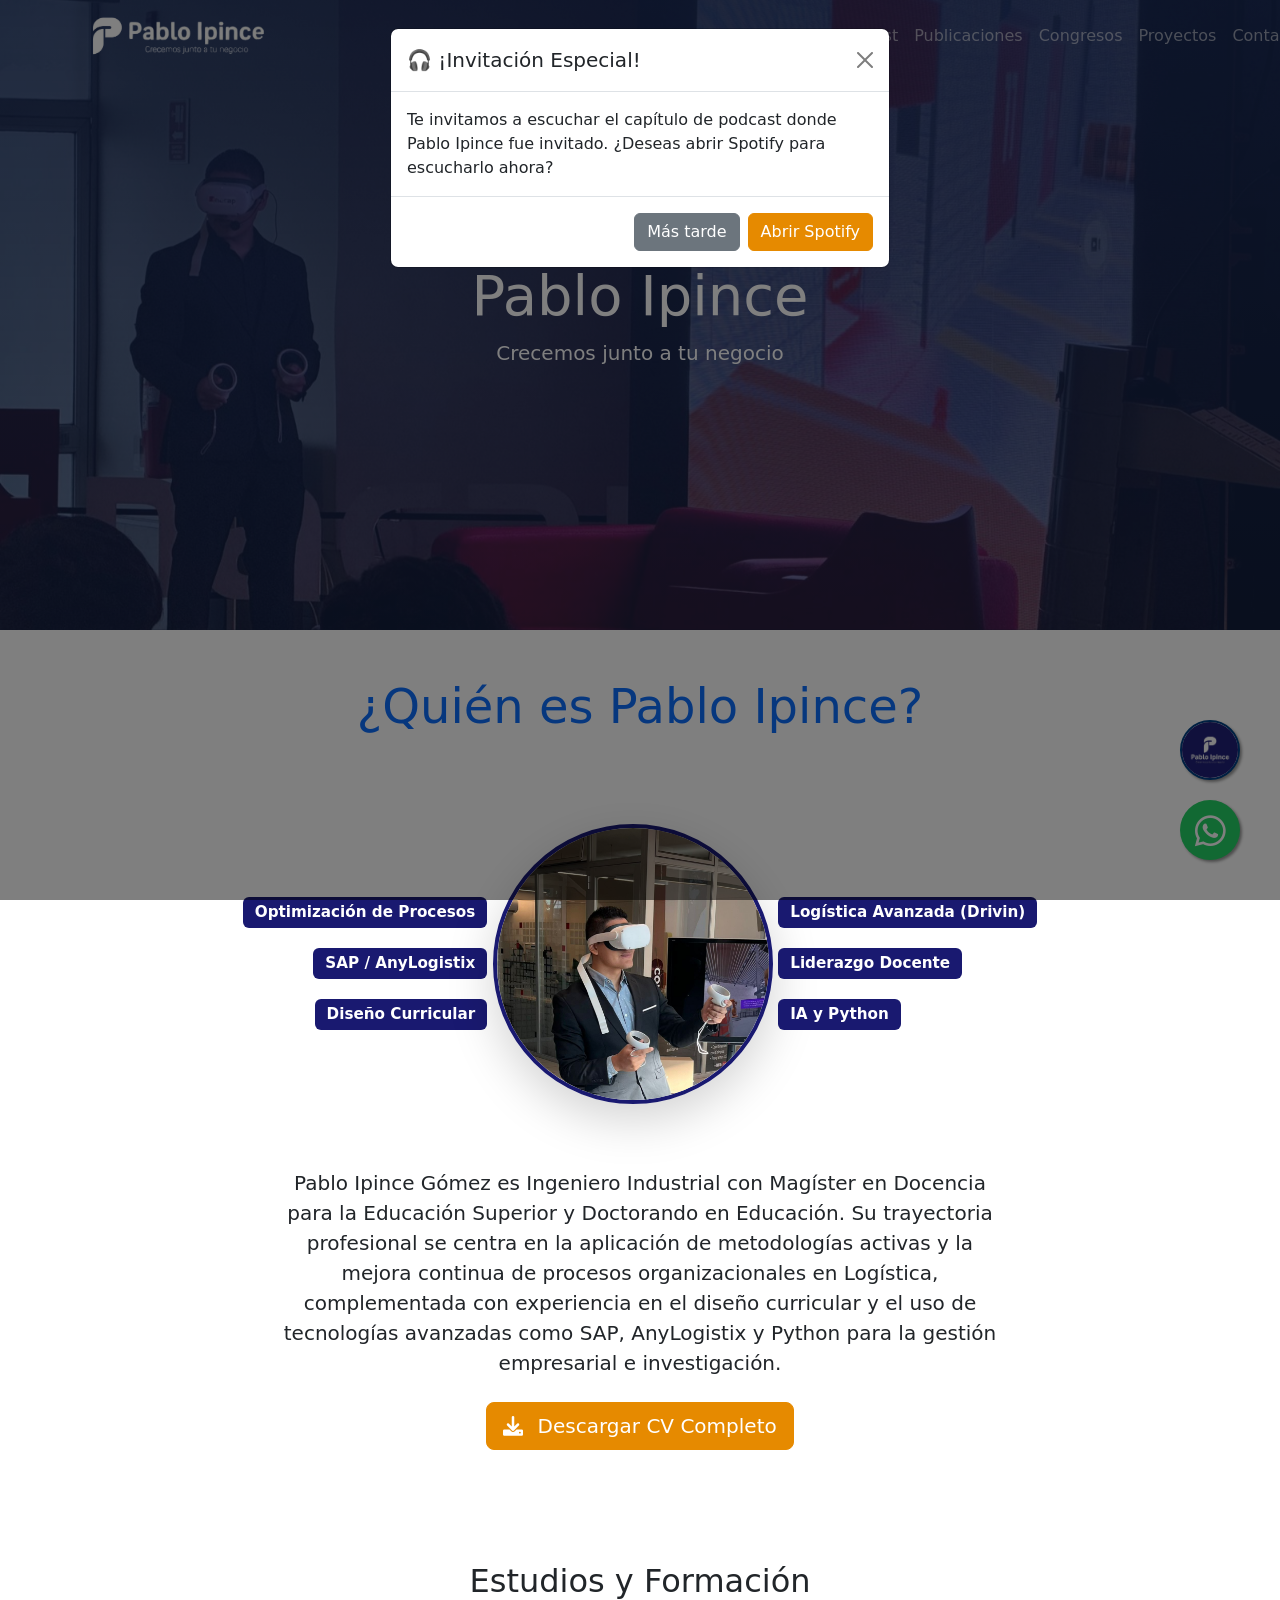
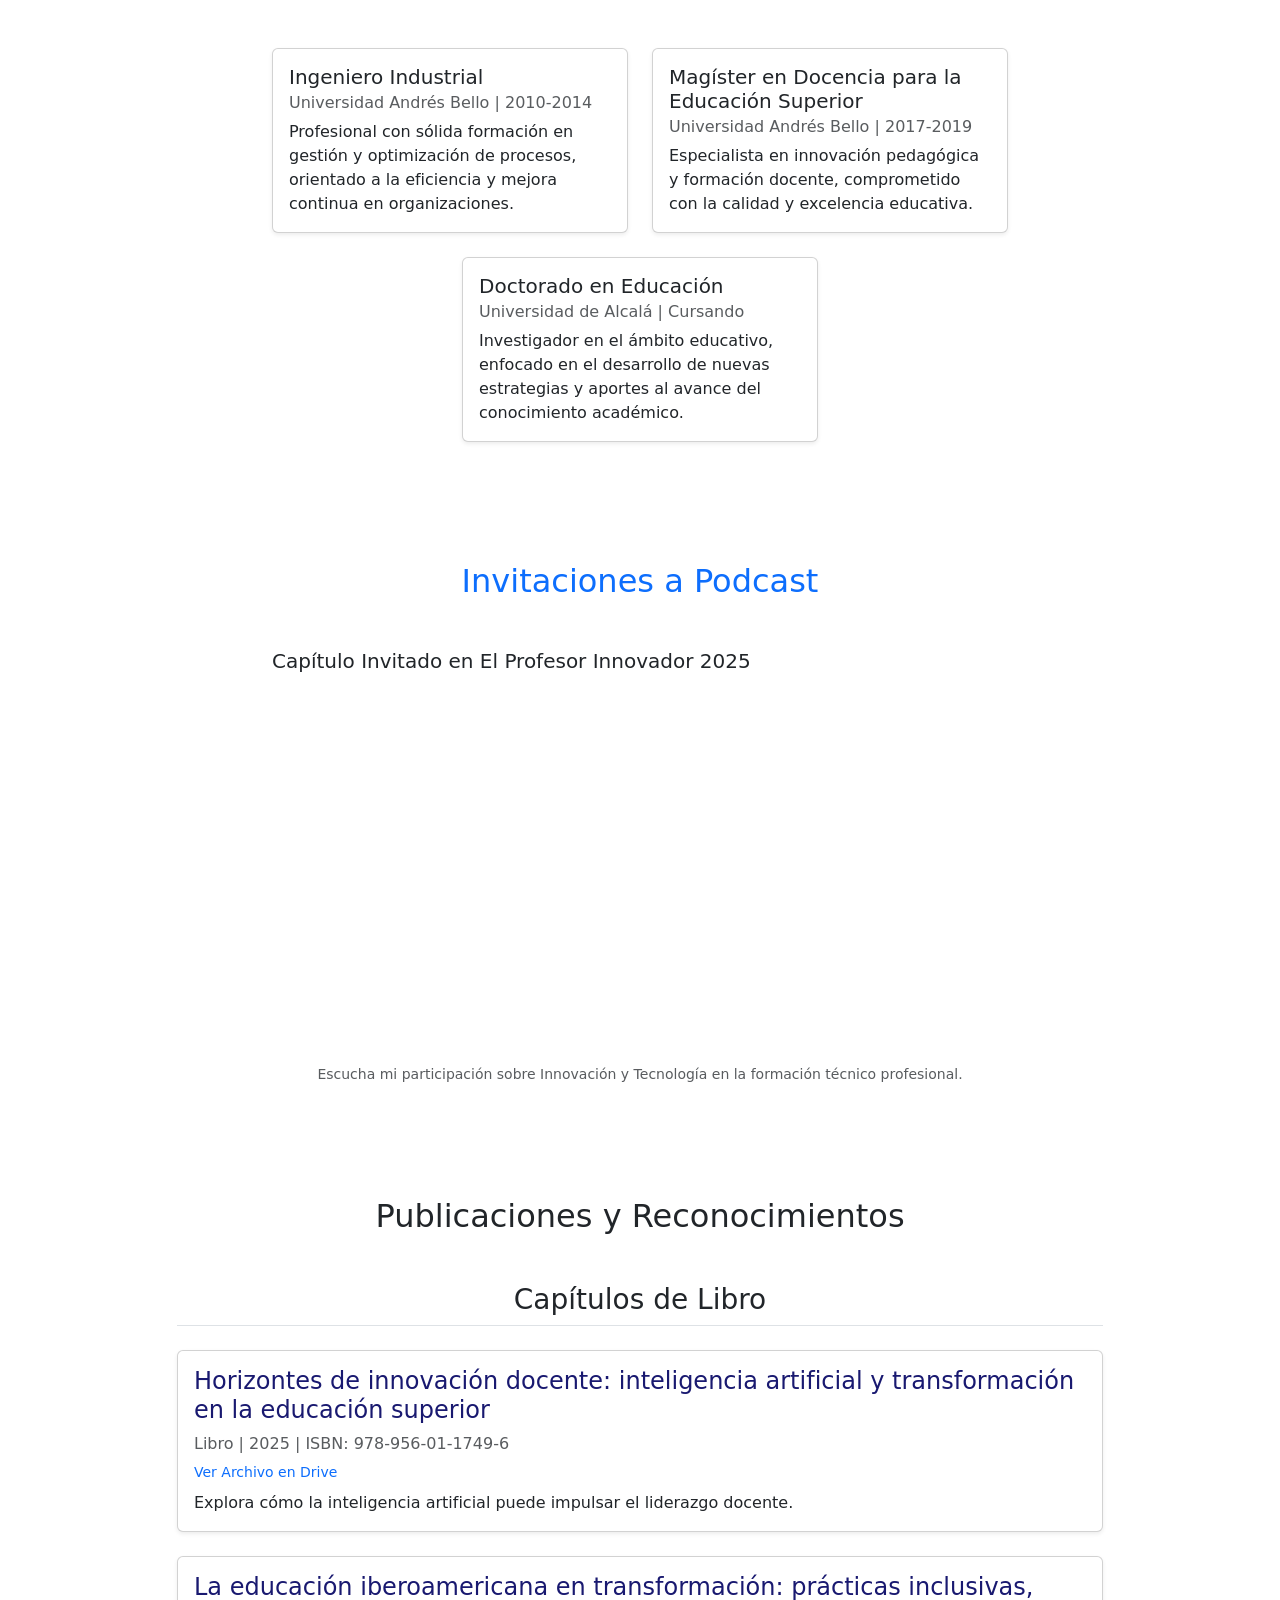
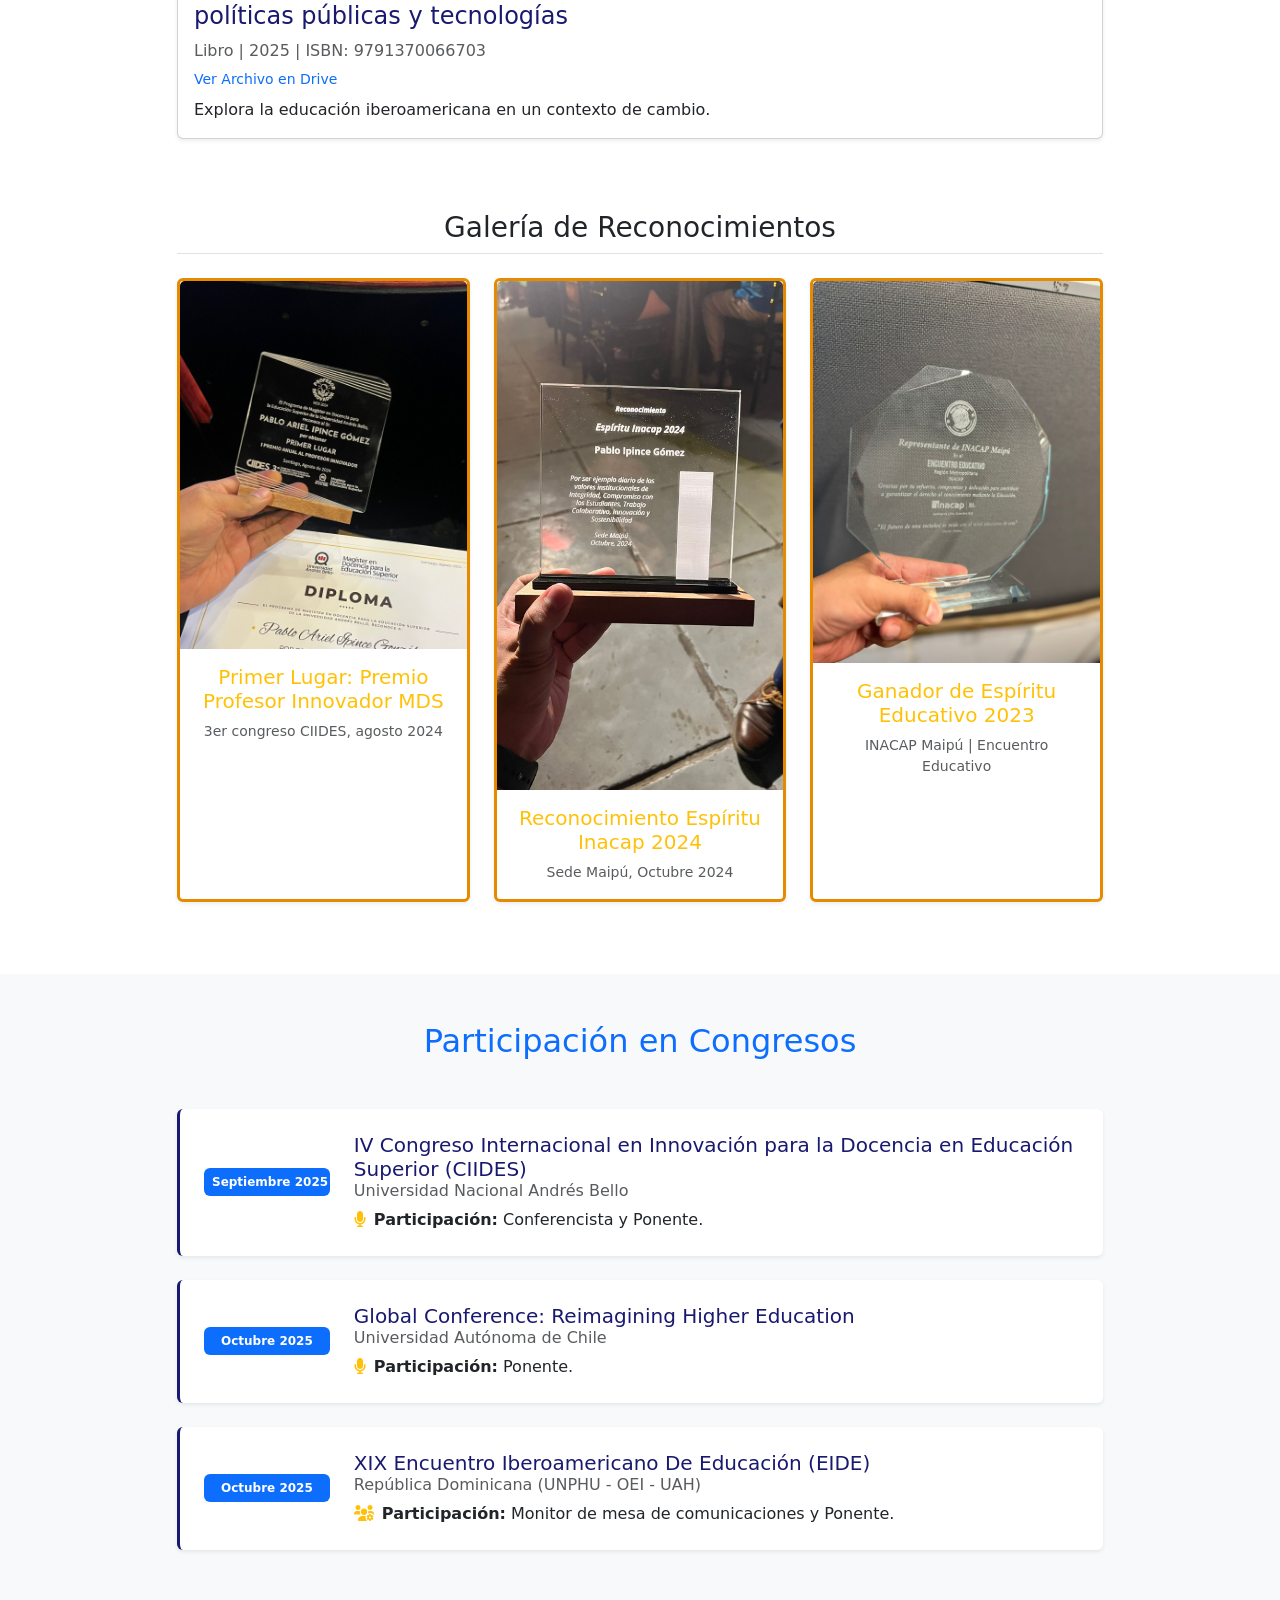
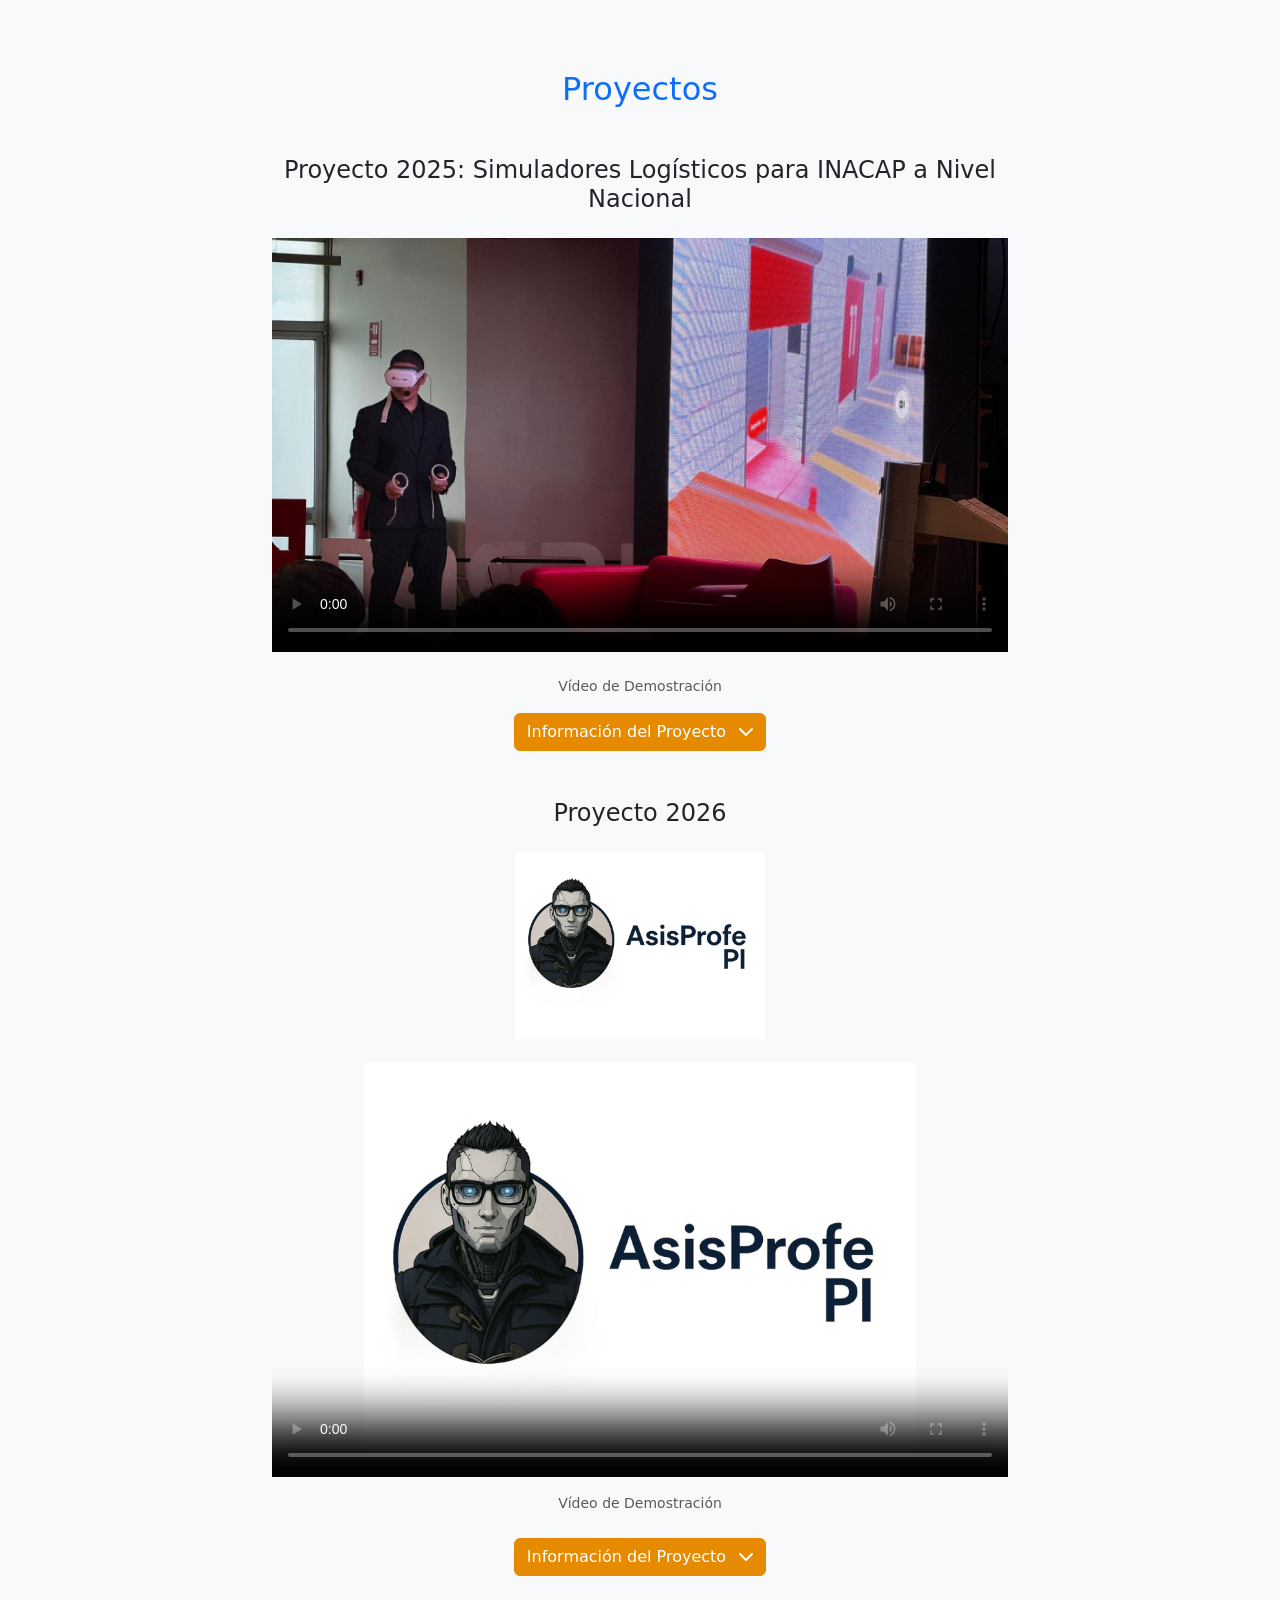
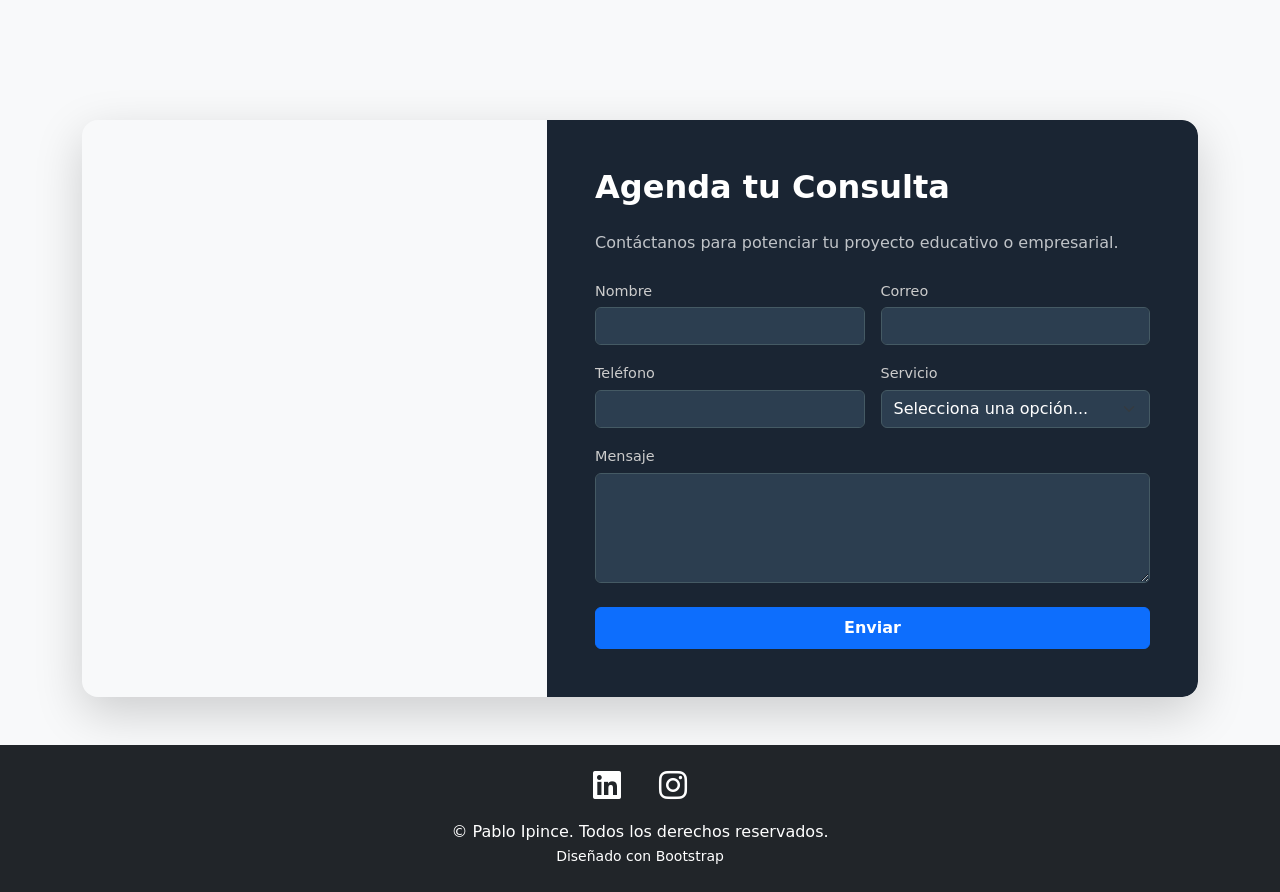
==== commit ea5fa892: "Update index.html" ====
--- a/index.html
+++ b/index.html
@@ -13,17 +13,25 @@
     <link rel="stylesheet" href="https://cdnjs.cloudflare.com/ajax/libs/font-awesome/6.0.0/css/all.min.css">
 
     <style>
-        .whatsapp-float {
+        .navbar {
+            transition: background-color 0.4s ease-in-out, padding 0.4s ease;
+            background-color: transparent !important;
+            padding-top: 1rem;
+            padding-bottom: 1rem;
+        }
+
+        .navbar.scrolled {
+            background-color: #0d6efd !important;
+            box-shadow: 0 2px 10px rgba(0,0,0,0.3);
+            padding-top: 0.5rem;
+            padding-bottom: 0.5rem;
+        }
+        .floating-btn {
             position: fixed;
             width: 60px;
             height: 60px;
-            bottom: 40px;
-            right: 40px;
-            background-color: #25d366;
-            color: #FFF;
-            border-radius: 50px;
-            text-align: center;
-            font-size: 35px;
+            right: 40px; 
+            border-radius: 50%;
             box-shadow: 2px 2px 3px #999;
             z-index: 1000;
             display: flex;
@@ -33,18 +41,105 @@
             transition: all 0.3s ease;
         }
 
+        .whatsapp-float {
+            bottom: 40px;
+            background-color: #25d366;
+            color: #FFF;
+            font-size: 35px;
+        }
+
         .whatsapp-float:hover {
             background-color: #128C7E;
             color: #FFF;
             transform: scale(1.1);
         }
+
+        .logo-float {
+            bottom: 120px; 
+            background-color: #fff;
+            border: 2px solid #004085;
+            overflow: hidden;
+        }
+
+        .logo-float img {
+            width: 100%;
+            height: 100%;
+            object-fit: cover;
+        }
+
+        .logo-float:hover {
+            transform: scale(1.1);
+            box-shadow: 2px 2px 10px #666;
+        }
+        .contact-card {
+            background-color: #1a2533; 
+            color: white;
+            border-radius: 0 15px 15px 0;
+        }
+
+        .image-side {
+            background-image: url('img/pablo7.jpeg');
+            background-size: cover;
+            background-position: center top;
+            min-height: 500px;
+            border-radius: 15px 0 0 15px;
+        }
+        .form-dark .form-control, 
+        .form-dark .form-select {
+            background-color: #2c3e50;
+            border: 1px solid #455a64;
+            color: #fff;
+        }
+
+        .form-dark .form-control:focus, 
+        .form-dark .form-select:focus {
+            background-color: #34495e;
+            color: #fff;
+            border-color: #0d6efd;
+            box-shadow: 0 0 0 0.25rem rgba(13, 110, 253, 0.25);
+        }
+
+        .form-dark label {
+            color: #ccc;
+            font-size: 0.9rem;
+            margin-bottom: 5px;
+        }
+
+        #mensaje-exito {
+            display: none;
+            padding: 20px;
+            background-color: #d4edda;
+            color: #155724;
+            border-radius: 5px;
+            margin-top: 20px;
+        }
+
+        @media (max-width: 991px) {
+            .contact-card { border-radius: 0 0 15px 15px; }
+            .image-side { border-radius: 15px 15px 0 0; min-height: 300px; }
+            
+            .navbar-collapse {
+                background-color: #0d6efd; 
+                padding: 1rem;
+                border-radius: 0 0 10px 10px;
+            }
+        }
+        
+        @media (max-width: 768px) {
+            .floating-btn { width: 50px; height: 50px; right: 20px; }
+            .whatsapp-float { bottom: 20px; font-size: 28px; }
+            .logo-float { bottom: 85px; }
+        }
     </style>
 </head>
 
 <body class="d-flex flex-column min-vh-100">
 
-    <a href="https://wa.me/56983806294" class="whatsapp-float" target="_blank">
+    <a href="https://wa.me/56983806294" class="floating-btn whatsapp-float" target="_blank">
         <i class="fab fa-whatsapp"></i>
+    </a>
+    <a href="#contacto" class="floating-btn logo-float" title="Ir a Contacto">
+        <img src="img/10.jpeg" alt="Logo Pablo Ipince">
     </a>
 
     <div class="modal fade" id="spotifyModal" tabindex="-1" aria-labelledby="spotifyModalLabel" aria-hidden="true">
@@ -66,42 +161,29 @@
             </div>
         </div>
     </div>
-    <nav class="navbar navbar-expand-lg navbar-dark bg-primary fixed-top">
-        <a class="navbar-brand me-auto me-lg-0" href="#inicio"><img src="img/new-logo.png" alt="Logo Pablo Ipince"
-                height="40"></a>
-        <button class="navbar-toggler" type="button" data-bs-toggle="collapse" data-bs-target="#navbarNav"
-            aria-controls="navbarNav" aria-expanded="false" aria-label="Toggle navigation">
-            <span class="navbar-toggler-icon"></span>
-        </button>
-        <div class="collapse navbar-collapse" id="navbarNav">
-            <ul class="navbar-nav ms-auto">
-                <li class="nav-item">
-                    <a class="nav-link active" href="#inicio">Inicio</a>
-                </li>
-                <li class="nav-item">
-                    <a class="nav-link" href="#estudios">Estudios</a>
-                </li>
-                <li class="nav-item">
-                    <a class="nav-link" href="#podcast">Podcast</a>
-                </li>
-                <li class="nav-item">
-                    <a class="nav-link" href="#publicaciones">Publicaciones</a>
-                </li>
-                <li class="nav-item">
-                    <a class="nav-link" href="#congresos">Congresos</a>
-                </li>
-                <li class="nav-item">
-                    <a class="nav-link" href="#proyectos">Proyectos</a>
-                </li>
-                <li class="nav-item">
-                    <a class="nav-link" href="#contacto">Contacto</a>
-                </li>
-            </ul>
+
+    <nav class="navbar navbar-expand-lg navbar-dark fixed-top">
+        <div class="container">
+            <a class="navbar-brand me-auto me-lg-0" href="#inicio"><img src="img/new-logo.png" alt="Logo Pablo Ipince" height="40"></a>
+            <button class="navbar-toggler" type="button" data-bs-toggle="collapse" data-bs-target="#navbarNav"
+                aria-controls="navbarNav" aria-expanded="false" aria-label="Toggle navigation">
+                <span class="navbar-toggler-icon"></span>
+            </button>
+            <div class="collapse navbar-collapse" id="navbarNav">
+                <ul class="navbar-nav ms-auto">
+                    <li class="nav-item"><a class="nav-link active" href="#inicio">Inicio</a></li>
+                    <li class="nav-item"><a class="nav-link" href="#estudios">Estudios</a></li>
+                    <li class="nav-item"><a class="nav-link" href="#podcast">Podcast</a></li>
+                    <li class="nav-item"><a class="nav-link" href="#publicaciones">Publicaciones</a></li>
+                    <li class="nav-item"><a class="nav-link" href="#congresos">Congresos</a></li>
+                    <li class="nav-item"><a class="nav-link" href="#proyectos">Proyectos</a></li>
+                    <li class="nav-item"><a class="nav-link" href="#contacto">Contacto</a></li>
+                </ul>
+            </div>
         </div>
     </nav>
 
     <header id="inicio" class="text-white hero-section text-center">
-
         <div id="carouselExampleFade" class="carousel slide carousel-fade" data-bs-ride="carousel"
             data-bs-interval="3000">
             <div class="carousel-inner backgourd-azul">
@@ -123,11 +205,9 @@
             </div>
         </div>
         <div class="container p-3 hero-content">
-            <img src="img/10.jpeg" alt="Logo Pablo Ipince" class="img-fluid mb-4" style="max-width: 200px;">
             <h1 class="display-4 mt-3">Pablo Ipince</h1>
             <p class="lead">Crecemos junto a tu negocio</p>
         </div>
-
     </header>
 
     <section id="quien-es" class="py-5">
@@ -141,23 +221,19 @@
             <div class="row justify-content-center">
                 <div class="col-lg-10">
                     <div class="habilidades-container">
-
                         <div class="habilidades-lateral" data-aos="fade-right">
                             <span class="badge badge-habilidad" data-aos-delay="100">Optimización de Procesos</span>
                             <span class="badge badge-habilidad" data-aos-delay="200">SAP / AnyLogistix</span>
                             <span class="badge badge-habilidad" data-aos-delay="300">Diseño Curricular</span>
                         </div>
-
                         <div class="text-center" data-aos="fade-up" data-aos-delay="400">
                             <img src="img/pablo4.jpeg" alt="Pablo Ipince en conferencia" class="img-circular shadow-lg">
                         </div>
-
                         <div class="habilidades-lateral derecha" data-aos="fade-left">
                             <span class="badge badge-habilidad" data-aos-delay="500">Logística Avanzada (Drivin)</span>
                             <span class="badge badge-habilidad" data-aos-delay="600">Liderazgo Docente</span>
                             <span class="badge badge-habilidad" data-aos-delay="700">IA y Python</span>
                         </div>
-
                     </div>
                 </div>
             </div>
@@ -167,11 +243,10 @@
                     <p class="lead text-center">
                         Pablo Ipince Gómez es Ingeniero Industrial con Magíster en Docencia para la Educación Superior y
                         Doctorando en Educación. Su trayectoria profesional se centra en la aplicación de metodologías
-                        activas y la mejora continua de procesos organizacionales en Logística, complementado con
+                        activas y la mejora continua de procesos organizacionales en Logística, complementada con
                         experiencia en el diseño curricular y el uso de tecnologías avanzadas como SAP, AnyLogistix y
                         Python para la gestión empresarial e investigación.
                     </p>
-
                     <div class="text-center mt-4">
                         <a href="pabloipince.pdf" target="_blank" class="btn btn-warning btn-lg"><i
                                 class="fas fa-download me-2"></i> Descargar CV Completo</a>
@@ -180,6 +255,7 @@
             </div>
         </div>
     </section>
+
     <section id="estudios" class="py-5 mt-3">
         <div class="container ">
             <h2 class="text-center mb-5"> Estudios y Formación</h2>
@@ -191,14 +267,11 @@
                                 <h5 class="card-title">Ingeniero Industrial</h5>
                             </div>
                             <div class="text-box-orange">
-                                <h6 class="card-subtitle mb-2 text-muted">Universidad Andrés Bello |
-                                    2010-2014</h6>
-                            </div>
-                            <div class="text-box-orange">
-                                <p class="card-text">Profesional con sólida formación en gestión y
-                                    optimización de procesos, orientado a la eficiencia y mejora continua en
-                                    organizaciones.
-                                </p>
+                                <h6 class="card-subtitle mb-2 text-muted">Universidad Andrés Bello | 2010-2014</h6>
+                            </div>
+                            <div class="text-box-orange">
+                                <p class="card-text">Profesional con sólida formación en gestión y optimización de
+                                    procesos, orientado a la eficiencia y mejora continua en organizaciones.</p>
                             </div>
                         </div>
                     </div>
@@ -207,15 +280,14 @@
                     <div class="card h-100 shadow-sm">
                         <div class="card-body">
                             <div class="text-box-orange">
-                                <h5 class="card-title">Magister en Docencia para la Educación Superior</h5>
-                            </div>
-                            <div class="text-box-orange">
-                                <h6 class="card-subtitle mb-2 text-muted">Universidad Andrés Bello |
-                                    2017-2019</h6>
-                            </div>
-                            <div class="text-box-orange">
-                                <p class="card-text">Especialista en innovación pedagógica y
-                                    formación docente, comprometido con la calidad y excelencia educativa.</p>
+                                <h5 class="card-title">Magíster en Docencia para la Educación Superior</h5>
+                            </div>
+                            <div class="text-box-orange">
+                                <h6 class="card-subtitle mb-2 text-muted">Universidad Andrés Bello | 2017-2019</h6>
+                            </div>
+                            <div class="text-box-orange">
+                                <p class="card-text">Especialista en innovación pedagógica y formación docente,
+                                    comprometido con la calidad y excelencia educativa.</p>
                             </div>
                         </div>
                     </div>
@@ -229,14 +301,11 @@
                                 <h5 class="card-title">Doctorado en Educación</h5>
                             </div>
                             <div class="text-box-orange">
-                                <h6 class="card-subtitle mb-2 text-muted">Universidad de Alcalá |
-                                    Cursando</h6>
-                            </div>
-                            <div class="text-box-orange">
-                                <p class="card-text">Investigador en el ámbito educativo, enfocado
-                                    en el desarrollo de nuevas estrategias y aportes al avance del conocimiento
-                                    académico.
-                                </p>
+                                <h6 class="card-subtitle mb-2 text-muted">Universidad de Alcalá | Cursando</h6>
+                            </div>
+                            <div class="text-box-orange">
+                                <p class="card-text">Investigador en el ámbito educativo, enfocado en el desarrollo de
+                                    nuevas estrategias y aportes al avance del conocimiento académico.</p>
                             </div>
                         </div>
                     </div>
@@ -244,6 +313,7 @@
             </div>
         </div>
     </section>
+
     <section id="podcast" class="py-5">
         <div class="container">
             <h2 class="text-center mb-5 text-primary" data-aos="fade-up"> Invitaciones a Podcast</h2>
@@ -257,14 +327,13 @@
                         loading="lazy">
                     </iframe>
                     <div class="text-center mt-3">
-                        <p class="small text-muted">Escucha mi participación sobre Innovación y
-                            Tecnología en la formación técnico profesional.</p>
+                        <p class="small text-muted">Escucha mi participación sobre Innovación y Tecnología en la
+                            formación técnico profesional.</p>
                     </div>
                 </div>
             </div>
         </div>
     </section>
-
 
     <section id="publicaciones" class="py-5">
         <div class="container">
@@ -301,7 +370,6 @@
                         </div>
                     </div>
 
-
                     <h3 class="text-center mt-5 mb-4 border-bottom pb-2">Galería de Reconocimientos</h3>
                     <div class="row justify-content-center">
                         <div class="col-md-6 col-lg-4 mb-4" data-aos="zoom-in" data-aos-delay="200">
@@ -313,7 +381,6 @@
                                 </div>
                             </div>
                         </div>
-                        
                         <div class="col-md-6 col-lg-4 mb-4" data-aos="zoom-in" data-aos-delay="300">
                             <div class="card h-100 shadow-sm border-warning">
                                 <img src="img/espirituinacap.jpeg" class="card-img-top" alt="Premio Espíritu Inacap">
@@ -323,17 +390,16 @@
                                 </div>
                             </div>
                         </div>
-
                         <div class="col-md-6 col-lg-4 mb-4" data-aos="zoom-in" data-aos-delay="400">
                             <div class="card h-100 shadow-sm border-warning">
-                                <img src="img/encuentroeducativo.jpeg" class="card-img-top" alt="Premio Encuentro Educativo">
+                                <img src="img/encuentroeducativo.jpeg" class="card-img-top"
+                                    alt="Premio Encuentro Educativo">
                                 <div class="card-body text-center">
-                                    <h5 class="card-title text-warning">Ganador y representante de la Sede Maipú en Encuentro Educativo 2023</h5>
-                                    <p class="card-text small text-muted">Proyecto: “Salida a terreno en el aula” | INACAP MAIPÚ</p>
-                                </div>
-                            </div>
-                        </div>
-
+                                    <h5 class="card-title text-warning">Ganador de Espíritu Educativo 2023</h5>
+                                    <p class="card-text small text-muted">INACAP Maipú | Encuentro Educativo</p>
+                                </div>
+                            </div>
+                        </div>
                     </div>
                 </div>
             </div>
@@ -345,7 +411,6 @@
             <h2 class="text-center mb-5 text-primary" data-aos="fade-up">Participación en Congresos</h2>
             <div class="row justify-content-center">
                 <div class="col-lg-10">
-
                     <div class="card shadow-sm mb-4 border-0 border-start border-primary border-4" data-aos="fade-up">
                         <div class="card-body p-4">
                             <div class="row align-items-center">
@@ -358,12 +423,11 @@
                                     <h6 class="card-subtitle mb-2 text-muted">Universidad Nacional Andrés Bello</h6>
                                     <p class="card-text mb-0"><i
                                             class="fas fa-microphone me-2 text-warning"></i><strong>Participación:</strong>
-                                        Conferencista y Ponencista.</p>
-                                </div>
-                            </div>
-                        </div>
-                    </div>
-
+                                        Conferencista y Ponente.</p>
+                                </div>
+                            </div>
+                        </div>
+                    </div>
                     <div class="card shadow-sm mb-4 border-0 border-start border-primary border-4" data-aos="fade-up"
                         data-aos-delay="100">
                         <div class="card-body p-4">
@@ -377,12 +441,11 @@
                                     <h6 class="card-subtitle mb-2 text-muted">Universidad Autónoma de Chile</h6>
                                     <p class="card-text mb-0"><i
                                             class="fas fa-microphone me-2 text-warning"></i><strong>Participación:</strong>
-                                        Ponencista.</p>
-                                </div>
-                            </div>
-                        </div>
-                    </div>
-
+                                        Ponente.</p>
+                                </div>
+                            </div>
+                        </div>
+                    </div>
                     <div class="card shadow-sm mb-4 border-0 border-start border-primary border-4" data-aos="fade-up"
                         data-aos-delay="200">
                         <div class="card-body p-4">
@@ -397,12 +460,11 @@
                                     </h6>
                                     <p class="card-text mb-0"><i
                                             class="fas fa-users-cog me-2 text-warning"></i><strong>Participación:</strong>
-                                        Monitor de mesa de comunicaciones y Ponencista.</p>
-                                </div>
-                            </div>
-                        </div>
-                    </div>
-
+                                        Monitor de mesa de comunicaciones y Ponente.</p>
+                                </div>
+                            </div>
+                        </div>
+                    </div>
                 </div>
             </div>
         </div>
@@ -415,31 +477,43 @@
             <div class="row justify-content-center mb-5">
                 <div class="col-lg-8 text-center" data-aos="fade-up">
                     <h3 class="h4 mb-4">Proyecto 2025: Simuladores Logísticos para INACAP a Nivel Nacional</h3>
-                    
                     <div class="ratio ratio-16x9 mb-4">
                         <video controls poster="img/pablocarru.jpeg" class="w-100" style="height: 100%;">
                             <source src="videos/videopablo.mp4" type="video/mp4">
                             Tu navegador no soporta la etiqueta de video HTML5.
                         </video>
                     </div>
-
-                    <div class="text-start p-4 bg-white shadow-sm rounded">
-                        <p class="lead">
-                            Pablo Ipince, en colaboración con INACAP y con el respaldo del Director Nacional del Área Logística, lideró el desarrollo e implementación del proyecto de Simuladores Logísticos a nivel nacional, una iniciativa innovadora que transforma la manera de enseñar y aprender en la logística moderna.
-                        </p>
-                        <p>
-                            Este proyecto incorpora tecnologías avanzadas y escenarios reales de operación, permitiendo a los estudiantes fortalecer sus competencias mediante experiencias prácticas, interactivas y alineadas a las necesidades actuales de la industria.
-                        </p>
+                    <p class="small text-muted mt-3">Vídeo de Demostración</p>
+                    
+                    <div>
+                        <button class="btn btn-warning" type="button" data-bs-toggle="collapse"
+                            data-bs-target="#infoProyecto2024" aria-expanded="false" aria-controls="infoProyecto2024">
+                            Información del Proyecto <i class="fas fa-chevron-down ms-2"></i>
+                        </button>
+                        <div class="collapse mt-3" id="infoProyecto2024">
+                            <div class="card card-body text-start bg-white shadow-sm">
+                                <p class="lead">
+                                    Pablo Ipince, en colaboración con INACAP y con el respaldo del Director Nacional del
+                                    Área Logística, lideró el desarrollo e implementación del proyecto de Simuladores
+                                    Logísticos a nivel nacional, una iniciativa innovadora que transforma la manera de
+                                    enseñar y aprender en la logística moderna.
+                                </p>
+                                <p class="mb-0">
+                                    Este proyecto incorpora tecnologías avanzadas y escenarios reales de operación,
+                                    permitiendo a los estudiantes fortalecer sus competencias mediante experiencias
+                                    prácticas, interactivas y alineadas a las necesidades actuales de la industria.
+                                </p>
+                            </div>
+                        </div>
                     </div>
                 </div>
             </div>
 
             <div class="row justify-content-center mb-5">
                 <div class="col-lg-8 text-center" data-aos="fade-up" data-aos-delay="100">
-                    <h3 class="h4 mb-4">AsisProfe PI: Tu Asistente de Innovación Educativa</h3>
+                    <h3 class="h4 mb-4">Proyecto 2026</h3>
                     <img src="img/asisprofe-logo.png" alt="Logo AsisProfe PI" class="img-fluid mb-4"
                         style="max-width: 250px;">
-
                     <div class="ratio ratio-16x9">
                         <video controls poster="img/asisprofe-logo.png" class="w-100" style="height: 100%;">
                             <source src="videos/asisprofe-video.mp4" type="video/mp4">
@@ -447,36 +521,103 @@
                         </video>
                     </div>
                     <p class="small text-muted mt-3">Vídeo de Demostración</p>
+                    <div class="mt-4">
+                        <button class="btn btn-warning" type="button" data-bs-toggle="collapse"
+                            data-bs-target="#infoProyecto2026" aria-expanded="false" aria-controls="infoProyecto2026">
+                            Información del Proyecto <i class="fas fa-chevron-down ms-2"></i>
+                        </button>
+                        <div class="collapse mt-3" id="infoProyecto2026">
+                            <div class="card card-body text-start bg-white shadow-sm">
+                                <p>AsisProfe PI es un asistente diseñado para apoyar directamente a los docentes en sus
+                                    clases. Se activa mediante voz y permite interactuar de manera natural: el profesor
+                                    puede hablarle y pedirle que cree una actividad, que defina un concepto o que
+                                    entregue apoyo inmediato durante la enseñanza.</p>
+                                <p>Este robot busca convertirse en un aliado pedagógico dentro del aula, ofreciendo
+                                    respuestas rápidas y recursos adaptados a las necesidades de cada momento. Su
+                                    propósito es facilitar la labor docente y enriquecer la experiencia de aprendizaje
+                                    de los estudiantes.</p>
+                                <p>En su trayectoria, Pablo destaca la enseñanza de programación recibida del profesor
+                                    Felipe Reyes, quien aportó conocimientos fundamentales que hoy se reflejan en la
+                                    creación de recursos digitales y soluciones prácticas para la educación.</p>
+                                <p><strong>La versión 2.0 de AsisProfe PI incorporará funciones avanzadas que marcarán
+                                        un salto en la innovación educativa. Entre ellas se incluyen:</strong></p>
+                                <ul>
+                                    <li>La capacidad de grabar las clases y enviar un resumen en formato de audio
+                                        directamente al correo de los alumnos.</li>
+                                    <li>Una cámara integrada que permitirá detectar la cantidad de estudiantes
+                                        presentes, registrar asistencia automáticamente y seleccionar personas al azar
+                                        para fomentar la participación.</li>
+                                </ul>
+                                <p class="mb-0">Con estas mejoras, AsisProfe PI 2.0 se proyecta como un asistente
+                                    integral que combina tecnología, interacción y análisis para transformar la dinámica
+                                    de las clases y apoyar a los docentes en su misión de enseñar con calidad e
+                                    innovación.</p>
+                            </div>
+                        </div>
+                    </div>
                 </div>
             </div>
         </div>
     </section>
 
-    <section id="contacto" class="py-5">
+    <section id="contacto" class="py-5 bg-light">
         <div class="container">
-            <h2 class="text-center mb-5"> Contacto Directo</h2>
-            <div class="row justify-content-center">
-                <div class="col-lg-8">
-                    <form action="https://formsubmit.co/TU_EMAIL_AQUI@ejemplo.com" method="POST">
-                        <div class="mb-3">
-                            <label for="nombre" class="form-label">Nombre Completo</label>
-                            <input type="text" class="form-control" id="nombre" name="Nombre" required>
-                        </div>
-                        <div class="mb-3">
-                            <label for="email" class="form-label">Correo Electrónico</label>
-                            <input type="email" class="form-control" id="email" name="Email" required>
-                        </div>
-                        <div class="mb-3">
-                            <label for="mensaje" class="form-label">Mensaje</label>
-                            <textarea class="form-control" id="mensaje" name="Mensaje" rows="5" required></textarea>
-                        </div>
-                        <input type="hidden" name="_captcha" value="false">
-                        <button type="submit" class="btn btn-primary w-100">Enviar
-                            Mensaje</button>
-                    </form>
-                    <div class="text-center mt-4">
-                        <img src="img/2.jpeg" alt="Icono de Advertencia" class="mb-3img-section" style="width: 80px;">
-                        <p class="text-muted">Responderemos a la brevedad posible.</p>
+            <div class="row align-items-stretch g-0 rounded-4 overflow-hidden shadow-lg">
+                <div class="col-lg-5 d-none d-lg-block position-relative image-side">
+                    </div>
+
+                <div class="col-lg-7 p-5 contact-card form-dark">
+                    <h2 class="mb-4 fw-bold">Agenda tu Consulta</h2>
+                    <p class="mb-4 text-light opacity-75">Contáctanos para potenciar tu proyecto educativo o empresarial.</p>
+
+                    <div id="form-container">
+                        <form action="https://formsubmit.co/ajax/pabloipinceasesorias@gmail.com" method="POST" id="contact-form">
+                            <input type="hidden" name="_subject" value="Nuevo mensaje desde tu Web!">
+                            <input type="hidden" name="_captcha" value="false">
+
+                            <div class="row g-3">
+                                <div class="col-md-6">
+                                    <label for="nombre" class="form-label">Nombre</label>
+                                    <input type="text" class="form-control" id="nombre" name="Nombre" required>
+                                </div>
+                                <div class="col-md-6">
+                                    <label for="email" class="form-label">Correo</label>
+                                    <input type="email" class="form-control" id="email" name="Email" required>
+                                </div>
+
+                                <div class="col-md-6">
+                                    <label for="telefono" class="form-label">Teléfono</label>
+                                    <input type="tel" class="form-control" id="telefono" name="Telefono" required>
+                                </div>
+                                <div class="col-md-6">
+                                    <label for="servicio" class="form-label">Servicio</label>
+                                    <select class="form-select" id="servicio" name="Servicio" required>
+                                        <option value="" selected disabled>Selecciona una opción...</option>
+                                        <option value="Docencia y Capacitación">Docencia y Capacitación</option>
+                                        <option value="Asesoría Logística">Asesoría Logística</option>
+                                        <option value="Implementación SAP/Simuladores">Implementación Tecnológica (SAP/Simuladores)</option>
+                                        <option value="Diseño Curricular">Diseño Curricular</option>
+                                        <option value="Asesoría Digital">Asesoría Digital</option>
+                                        <option value="Otro">Otro</option>
+                                    </select>
+                                </div>
+
+                                <div class="col-12">
+                                    <label for="mensaje" class="form-label">Mensaje</label>
+                                    <textarea class="form-control" id="mensaje" name="Mensaje" rows="4" required></textarea>
+                                </div>
+
+                                <div class="col-12 mt-4">
+                                    <button type="submit" class="btn btn-primary w-100 py-2 fw-bold">Enviar</button>
+                                </div>
+                            </div>
+                        </form>
+                    </div>
+
+                    <div id="mensaje-exito" class="text-center mt-3">
+                        <i class="fas fa-check-circle fa-2x text-success mb-2"></i>
+                        <h5 class="text-success">¡Mensaje Enviado!</h5>
+                        <p class="mb-0 text-light">Gracias por escribirnos. Te responderemos a la brevedad.</p>
                     </div>
                 </div>
             </div>
@@ -502,18 +643,65 @@
     <script>
         document.getElementById('year').textContent = new Date().getFullYear();
     </script>
+
+    <script>
+        document.getElementById('contact-form').addEventListener('submit', function(event) {
+            event.preventDefault(); // Evita recarga
+
+            const form = event.target;
+            const formData = new FormData(form);
+            const submitBtn = form.querySelector('button[type="submit"]');
+            
+            submitBtn.innerHTML = 'Enviando...';
+            submitBtn.disabled = true;
+
+            fetch(form.action, {
+                method: 'POST',
+                body: formData,
+                headers: { 'Accept': 'application/json' }
+            })
+            .then(response => {
+                if (response.ok) {
+                    document.getElementById('contact-form').style.display = 'none';
+                    document.getElementById('mensaje-exito').style.display = 'block';
+                } else {
+                    alert('Hubo un error al enviar el mensaje. Por favor intenta nuevamente.');
+                    submitBtn.innerHTML = 'Enviar';
+                    submitBtn.disabled = false;
+                }
+            })
+            .catch(error => {
+                console.error('Error:', error);
+                alert('Hubo un error de conexión. Por favor intenta nuevamente.');
+                submitBtn.innerHTML = 'Enviar';
+                submitBtn.disabled = false;
+            });
+        });
+    </script>
+
+    <script>
+        window.addEventListener('scroll', function() {
+            const navbar = document.querySelector('.navbar');
+            if (window.scrollY > 50) {
+                navbar.classList.add('scrolled');
+            } else {
+                navbar.classList.remove('scrolled');
+            }
+        });
+    </script>
     
     <footer class="bg-dark text-white text-center py-4">
         <div class="container">
             <div class="mb-3">
-                <a href="https://www.linkedin.com/in/pabloipince?utm_source=share&utm_campaign=share_via&utm_content=profile&utm_medium=ios_app" target="_blank" class="text-white text-decoration-none mx-3">
+                <a href="https://www.linkedin.com/in/pabloipince?utm_source=share&utm_campaign=share_via&utm_content=profile&utm_medium=ios_app"
+                    target="_blank" class="text-white text-decoration-none mx-3">
                     <i class="fab fa-linkedin fa-2x"></i>
                 </a>
-                <a href="https://www.instagram.com/pabloipinceasesorias?igsh=ZmphaHA5M3hwZnkw&utm_source=qr" target="_blank" class="text-white text-decoration-none mx-3">
+                <a href="https://www.instagram.com/pabloipinceasesorias?igsh=ZmphaHA5M3hwZnkw&utm_source=qr"
+                    target="_blank" class="text-white text-decoration-none mx-3">
                     <i class="fab fa-instagram fa-2x"></i>
                 </a>
             </div>
-
             <p class="mb-0">© <span id="year"></span> Pablo Ipince. Todos los derechos reservados.</p>
             <p class="mb-0"><small>Diseñado con Bootstrap</small></p>
         </div>
@@ -521,4 +709,3 @@
 </body>
 
 </html>
-
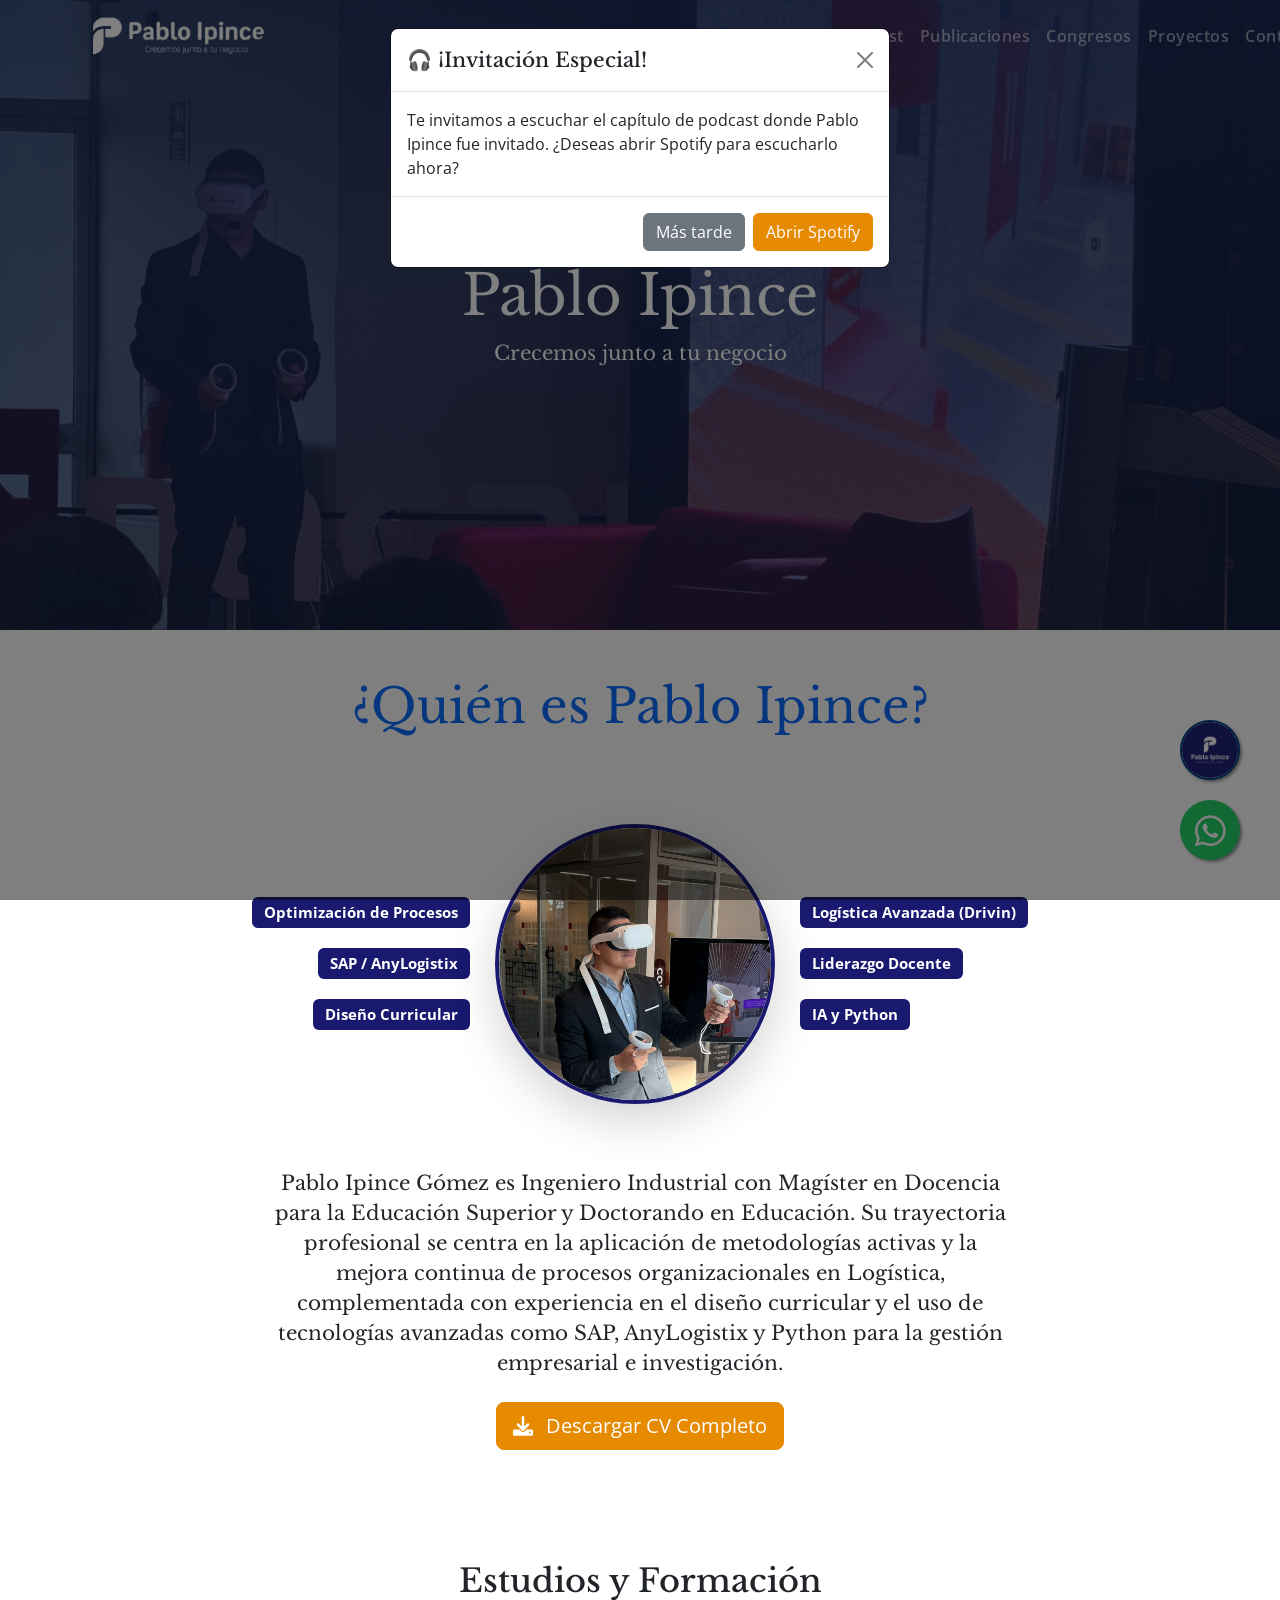
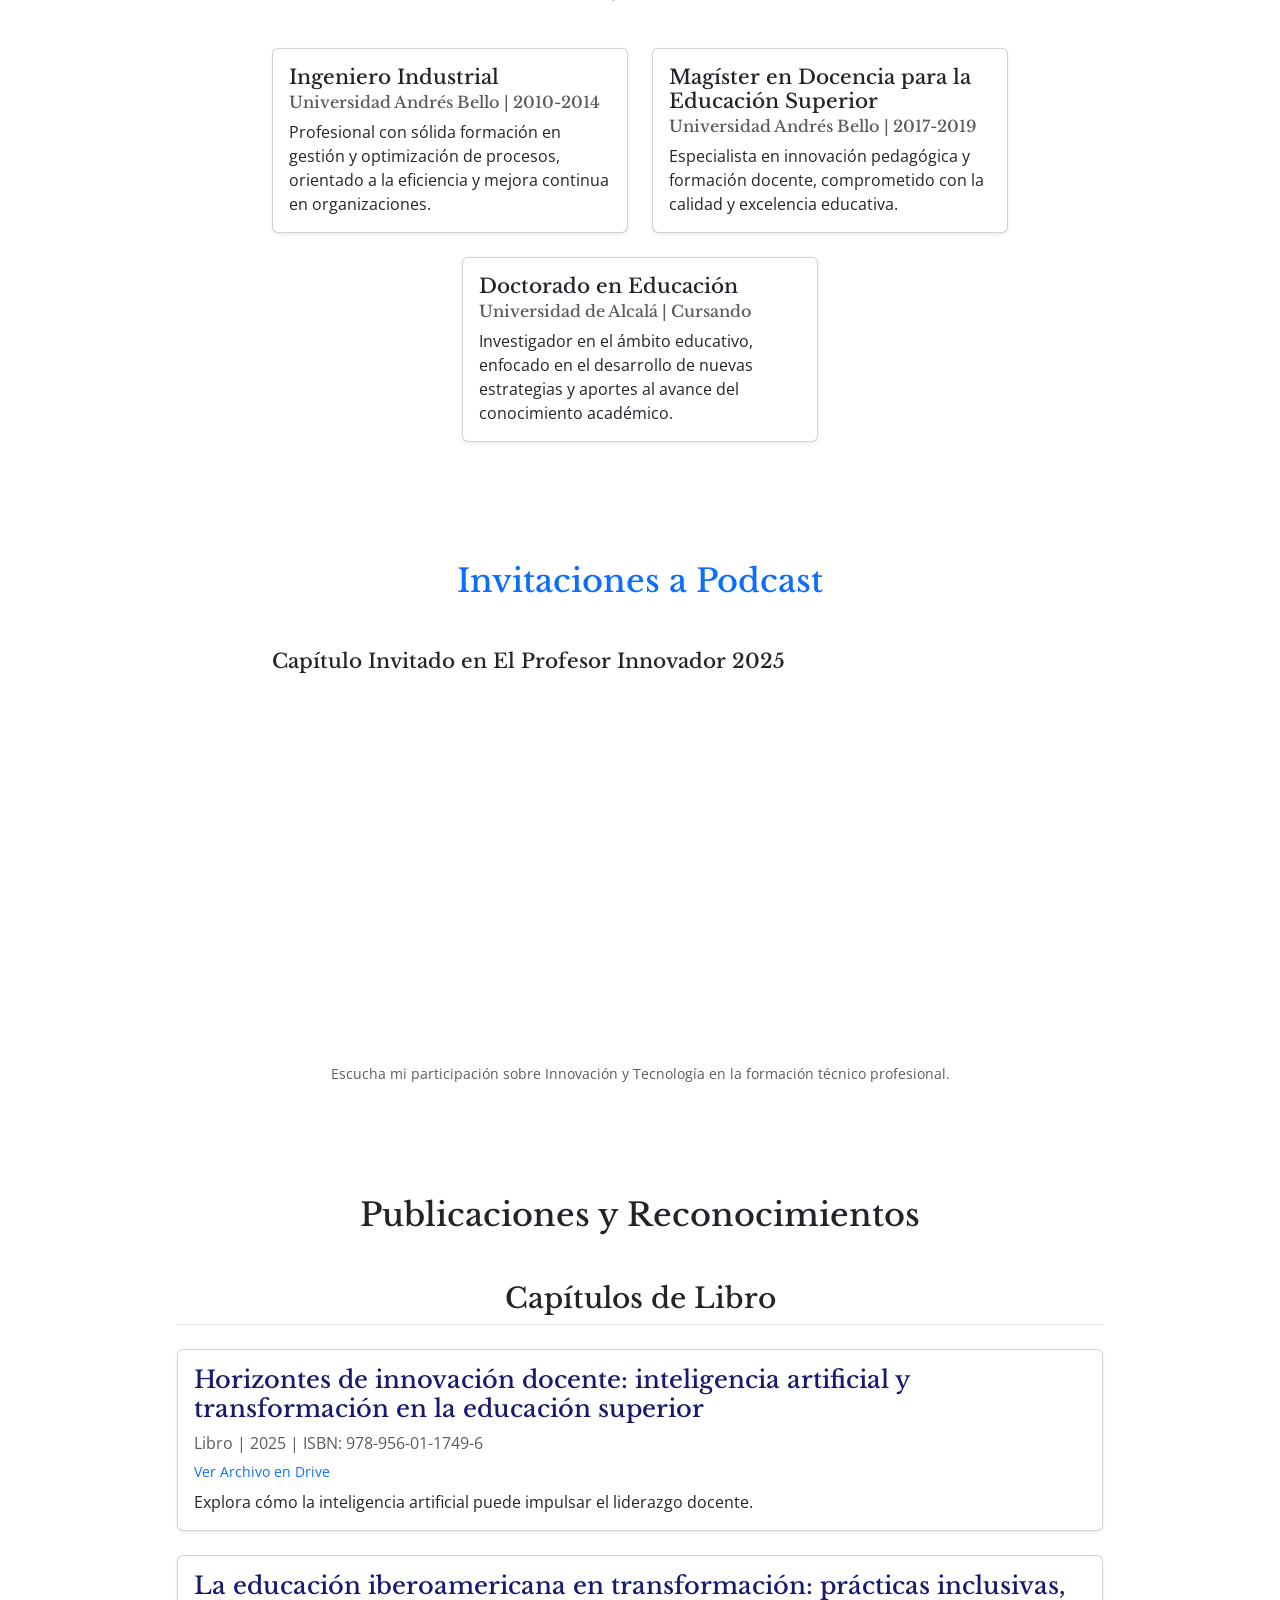
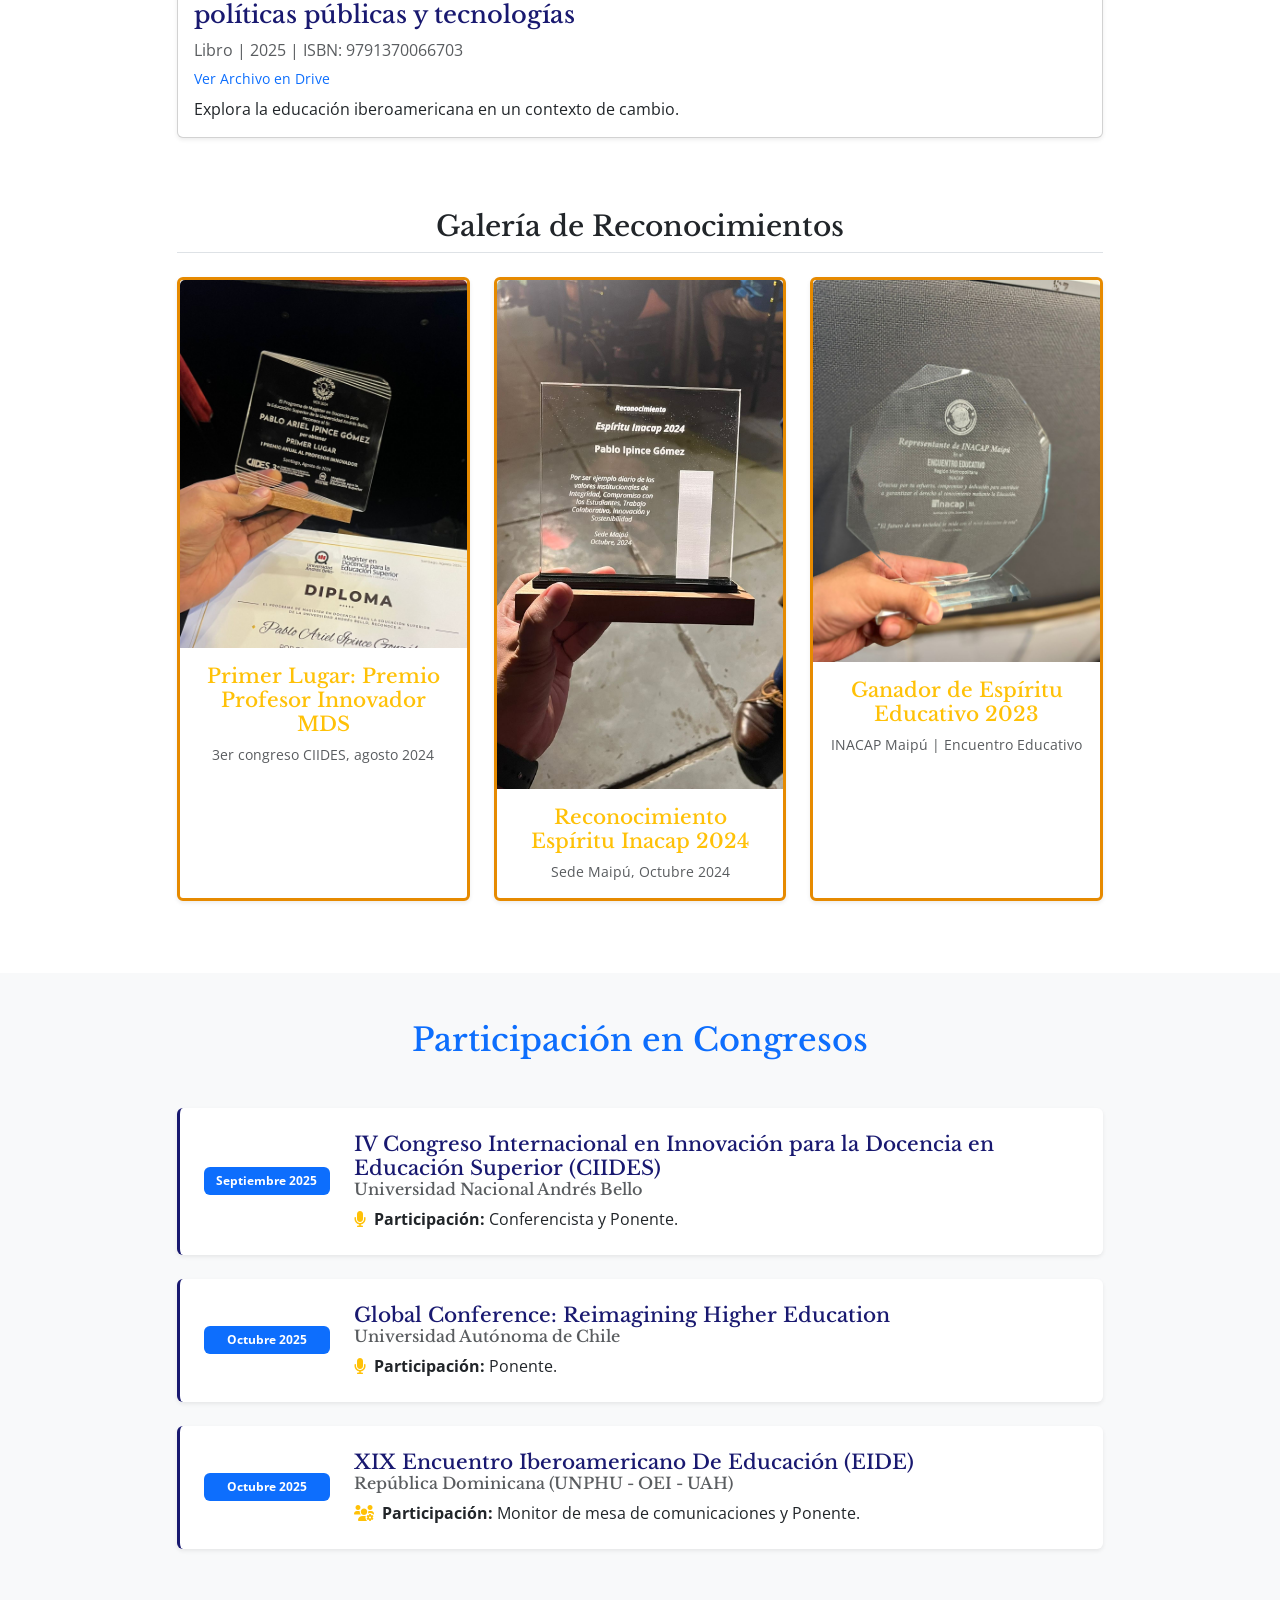
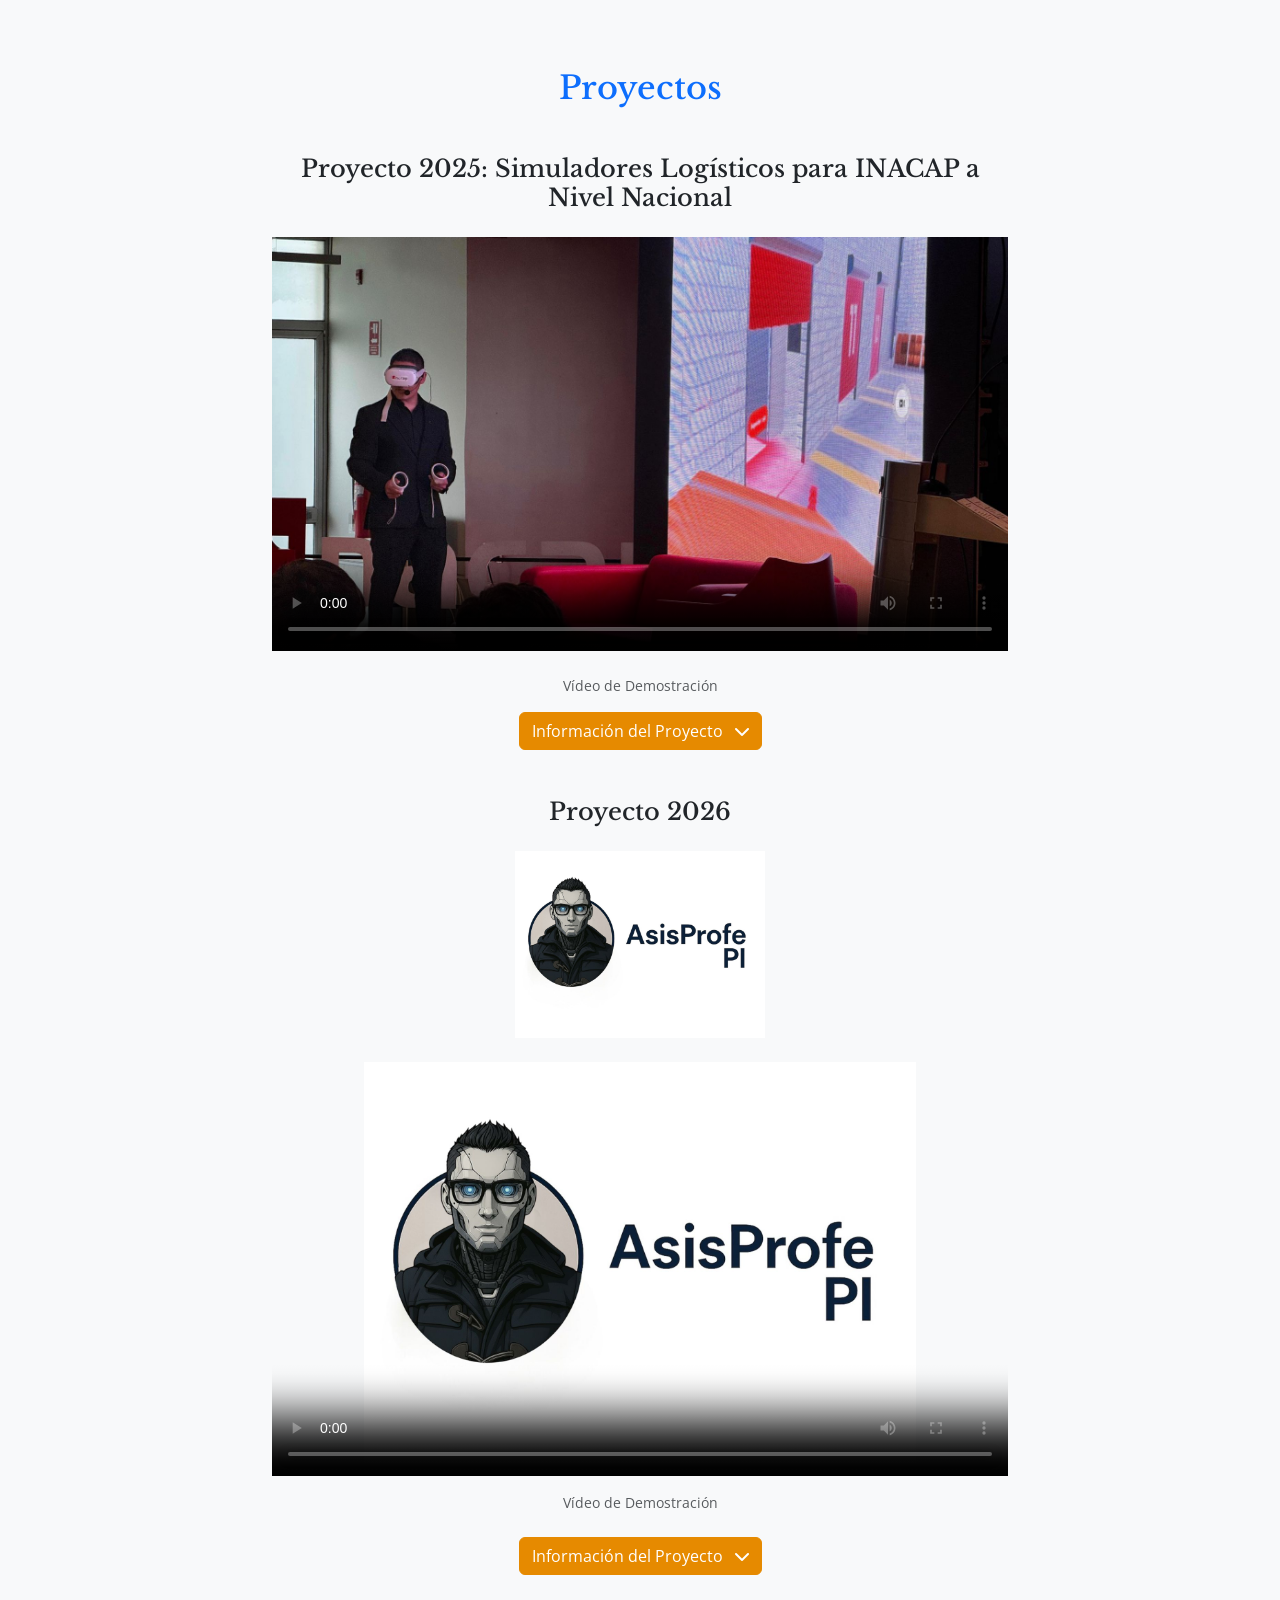
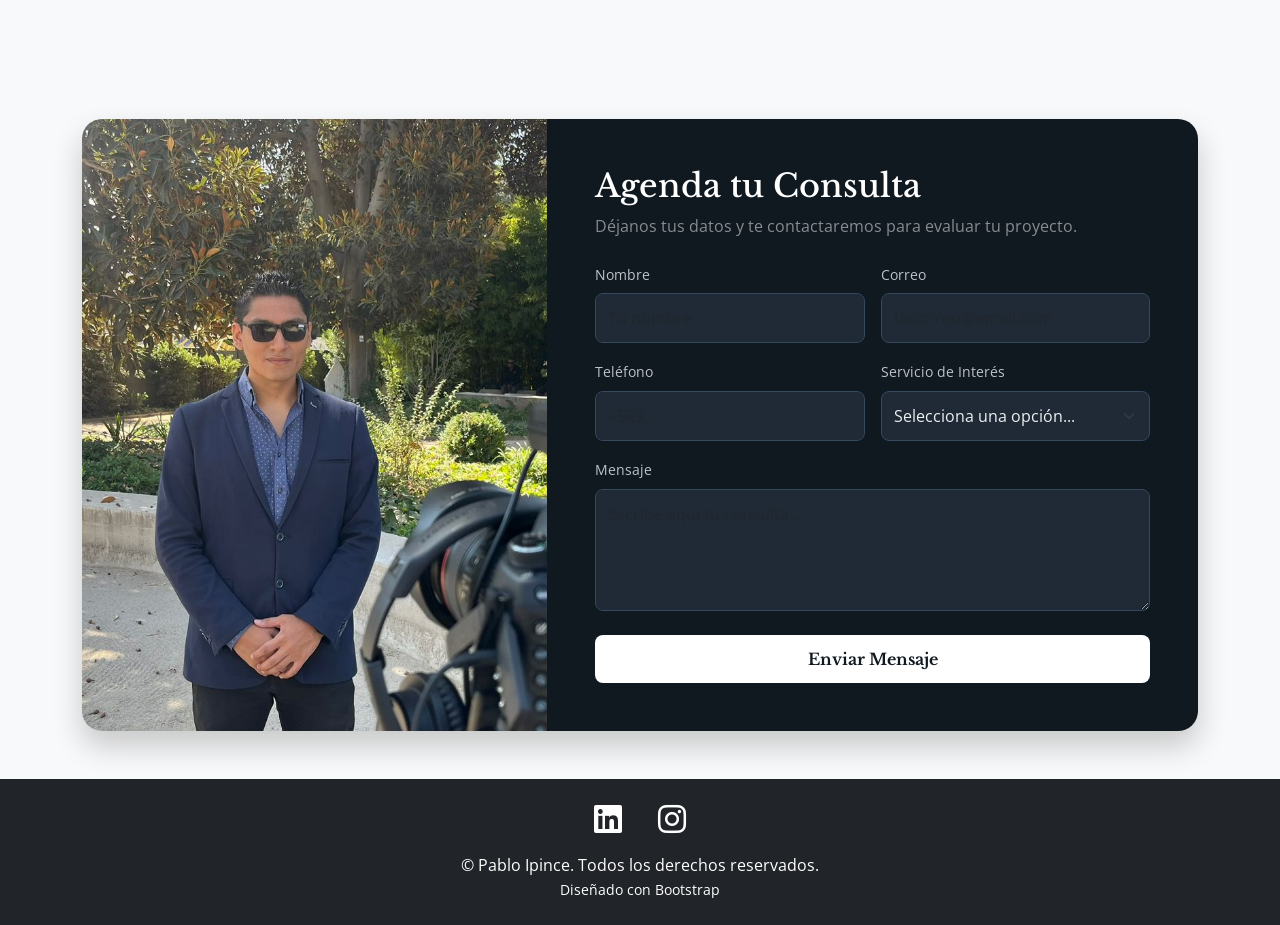
==== commit 6ef78377: "Update index.html" ====
--- a/index.html
+++ b/index.html
@@ -5,14 +5,32 @@
     <meta charset="UTF-8">
     <meta name="viewport" content="width=device-width, initial-scale=1.0">
     <title>Pablo Ipince | Crecemos junto a tu negocio</title>
+    
     <link href="https://cdn.jsdelivr.net/npm/bootstrap@5.3.2/dist/css/bootstrap.min.css" rel="stylesheet"
         integrity="sha384-T3c6CoIi6uLrA9TneNEoa7RxnatzjcDSCmG1MXxSR1GAsXEV/Dwwykc2MPK8M2HN" crossorigin="anonymous">
+    
+    <link rel="preconnect" href="https://fonts.googleapis.com">
+    <link rel="preconnect" href="https://fonts.gstatic.com" crossorigin>
+    <link href="https://fonts.googleapis.com/css2?family=Libre+Baskerville:wght@400;700&family=Open+Sans:wght@400;600&display=swap" rel="stylesheet">
+
     <link rel="stylesheet" href="css/style.css">
     <link rel="icon" type="image/jpeg" href="img/4.jpeg">
     <link rel="stylesheet" href="https://unpkg.com/aos@next/dist/aos.css" />
     <link rel="stylesheet" href="https://cdnjs.cloudflare.com/ajax/libs/font-awesome/6.0.0/css/all.min.css">
 
     <style>
+        body {
+            font-family: 'Open Sans', sans-serif; 
+        }
+
+        h1, h2, h3, h4, h5, h6, .navbar-brand, .btn-primary, .lead {
+            font-family: 'Libre Baskerville', serif; 
+        }
+        
+        .navbar-brand {
+            font-weight: 700;
+        }
+
         .navbar {
             transition: background-color 0.4s ease-in-out, padding 0.4s ease;
             background-color: transparent !important;
@@ -26,6 +44,13 @@
             padding-top: 0.5rem;
             padding-bottom: 0.5rem;
         }
+
+        .nav-link {
+            font-family: 'Open Sans', sans-serif;
+            font-weight: 600;
+            letter-spacing: 0.5px;
+        }
+
         .floating-btn {
             position: fixed;
             width: 60px;
@@ -71,38 +96,62 @@
             transform: scale(1.1);
             box-shadow: 2px 2px 10px #666;
         }
-        .contact-card {
-            background-color: #1a2533; 
-            color: white;
-            border-radius: 0 15px 15px 0;
+
+        .contact-container {
+            border-radius: 20px;
+            overflow: hidden;
+            box-shadow: 0 15px 30px rgba(0,0,0,0.2);
         }
 
         .image-side {
-            background-image: url('img/pablo7.jpeg');
+            background-image: url('img/pablo7.jpeg'); 
             background-size: cover;
             background-position: center top;
-            min-height: 500px;
-            border-radius: 15px 0 0 15px;
+            min-height: 100%;
+        }
+
+        .form-side {
+            background-color: #101820; 
+            color: white;
+            padding: 3rem;
         }
         .form-dark .form-control, 
         .form-dark .form-select {
-            background-color: #2c3e50;
-            border: 1px solid #455a64;
-            color: #fff;
+            background-color: #1f2a36;
+            border: 1px solid #34495e;
+            color: #ecf0f1;
+            padding: 12px;
+            border-radius: 8px;
         }
 
         .form-dark .form-control:focus, 
         .form-dark .form-select:focus {
-            background-color: #34495e;
-            color: #fff;
-            border-color: #0d6efd;
-            box-shadow: 0 0 0 0.25rem rgba(13, 110, 253, 0.25);
+            background-color: #2c3e50;
+            border-color: #3498db;
+            box-shadow: 0 0 0 0.25rem rgba(52, 152, 219, 0.25);
+            color: white;
         }
 
         .form-dark label {
-            color: #ccc;
+            color: #bdc3c7;
             font-size: 0.9rem;
-            margin-bottom: 5px;
+            margin-bottom: 8px;
+            font-family: 'Open Sans', sans-serif;
+        }
+
+        .form-dark .btn-primary {
+            background-color: #fff;
+            color: #101820;
+            border: none;
+            font-weight: 700;
+            padding: 12px;
+            border-radius: 8px;
+            transition: all 0.3s;
+        }
+
+        .form-dark .btn-primary:hover {
+            background-color: #3498db;
+            color: white;
         }
 
         #mensaje-exito {
@@ -110,13 +159,14 @@
             padding: 20px;
             background-color: #d4edda;
             color: #155724;
-            border-radius: 5px;
+            border-radius: 8px;
             margin-top: 20px;
         }
-
+        
+        /* Ajustes Responsive */
         @media (max-width: 991px) {
-            .contact-card { border-radius: 0 0 15px 15px; }
-            .image-side { border-radius: 15px 15px 0 0; min-height: 300px; }
+            .image-side { min-height: 350px; }
+            .form-side { padding: 2rem; }
             
             .navbar-collapse {
                 background-color: #0d6efd; 
@@ -124,7 +174,7 @@
                 border-radius: 0 0 10px 10px;
             }
         }
-        
+
         @media (max-width: 768px) {
             .floating-btn { width: 50px; height: 50px; right: 20px; }
             .whatsapp-float { bottom: 20px; font-size: 28px; }
@@ -562,13 +612,13 @@
 
     <section id="contacto" class="py-5 bg-light">
         <div class="container">
-            <div class="row align-items-stretch g-0 rounded-4 overflow-hidden shadow-lg">
-                <div class="col-lg-5 d-none d-lg-block position-relative image-side">
-                    </div>
-
-                <div class="col-lg-7 p-5 contact-card form-dark">
-                    <h2 class="mb-4 fw-bold">Agenda tu Consulta</h2>
-                    <p class="mb-4 text-light opacity-75">Contáctanos para potenciar tu proyecto educativo o empresarial.</p>
+            <div class="contact-container row g-0">
+                
+                <div class="col-lg-5 d-none d-lg-block image-side"></div>
+
+                <div class="col-lg-7 form-side form-dark">
+                    <h2 class="mb-2">Agenda tu Consulta</h2>
+                    <p class="mb-4 text-white-50">Déjanos tus datos y te contactaremos para evaluar tu proyecto.</p>
 
                     <div id="form-container">
                         <form action="https://formsubmit.co/ajax/pabloipinceasesorias@gmail.com" method="POST" id="contact-form">
@@ -578,24 +628,25 @@
                             <div class="row g-3">
                                 <div class="col-md-6">
                                     <label for="nombre" class="form-label">Nombre</label>
-                                    <input type="text" class="form-control" id="nombre" name="Nombre" required>
+                                    <input type="text" class="form-control" id="nombre" name="Nombre" placeholder="Tu nombre" required>
                                 </div>
                                 <div class="col-md-6">
                                     <label for="email" class="form-label">Correo</label>
-                                    <input type="email" class="form-control" id="email" name="Email" required>
+                                    <input type="email" class="form-control" id="email" name="Email" placeholder="tucorreo@email.com" required>
                                 </div>
 
                                 <div class="col-md-6">
                                     <label for="telefono" class="form-label">Teléfono</label>
-                                    <input type="tel" class="form-control" id="telefono" name="Telefono" required>
+                                    <input type="tel" class="form-control" id="telefono" name="Telefono" placeholder="+569..." required>
                                 </div>
                                 <div class="col-md-6">
-                                    <label for="servicio" class="form-label">Servicio</label>
+                                    <label for="servicio" class="form-label">Servicio de Interés</label>
                                     <select class="form-select" id="servicio" name="Servicio" required>
                                         <option value="" selected disabled>Selecciona una opción...</option>
-                                        <option value="Docencia y Capacitación">Docencia y Capacitación</option>
-                                        <option value="Asesoría Logística">Asesoría Logística</option>
-                                        <option value="Implementación SAP/Simuladores">Implementación Tecnológica (SAP/Simuladores)</option>
+                                        <option value="Profesor / Docencia">Servicio de Profesor / Docencia</option>
+                                        <option value="Tutoría Académica">Tutoría Académica</option>
+                                        <option value="Asesoría Logística y Procesos">Asesoría Logística y Procesos</option>
+                                        <option value="Implementación de Simuladores/SAP">Implementación de Simuladores/SAP</option>
                                         <option value="Diseño Curricular">Diseño Curricular</option>
                                         <option value="Asesoría Digital">Asesoría Digital</option>
                                         <option value="Otro">Otro</option>
@@ -604,11 +655,11 @@
 
                                 <div class="col-12">
                                     <label for="mensaje" class="form-label">Mensaje</label>
-                                    <textarea class="form-control" id="mensaje" name="Mensaje" rows="4" required></textarea>
+                                    <textarea class="form-control" id="mensaje" name="Mensaje" rows="4" placeholder="Escribe aquí tu consulta..." required></textarea>
                                 </div>
 
                                 <div class="col-12 mt-4">
-                                    <button type="submit" class="btn btn-primary w-100 py-2 fw-bold">Enviar</button>
+                                    <button type="submit" class="btn btn-primary w-100">Enviar Mensaje</button>
                                 </div>
                             </div>
                         </form>
@@ -616,8 +667,8 @@
 
                     <div id="mensaje-exito" class="text-center mt-3">
                         <i class="fas fa-check-circle fa-2x text-success mb-2"></i>
-                        <h5 class="text-success">¡Mensaje Enviado!</h5>
-                        <p class="mb-0 text-light">Gracias por escribirnos. Te responderemos a la brevedad.</p>
+                        <h5 class="text-success">¡Mensaje Enviado con Éxito!</h5>
+                        <p class="mb-0 text-dark">Gracias por escribirnos. Te responderemos a la brevedad.</p>
                     </div>
                 </div>
             </div>
@@ -666,14 +717,14 @@
                     document.getElementById('mensaje-exito').style.display = 'block';
                 } else {
                     alert('Hubo un error al enviar el mensaje. Por favor intenta nuevamente.');
-                    submitBtn.innerHTML = 'Enviar';
+                    submitBtn.innerHTML = 'Enviar Mensaje';
                     submitBtn.disabled = false;
                 }
             })
             .catch(error => {
                 console.error('Error:', error);
                 alert('Hubo un error de conexión. Por favor intenta nuevamente.');
-                submitBtn.innerHTML = 'Enviar';
+                submitBtn.innerHTML = 'Enviar Mensaje';
                 submitBtn.disabled = false;
             });
         });
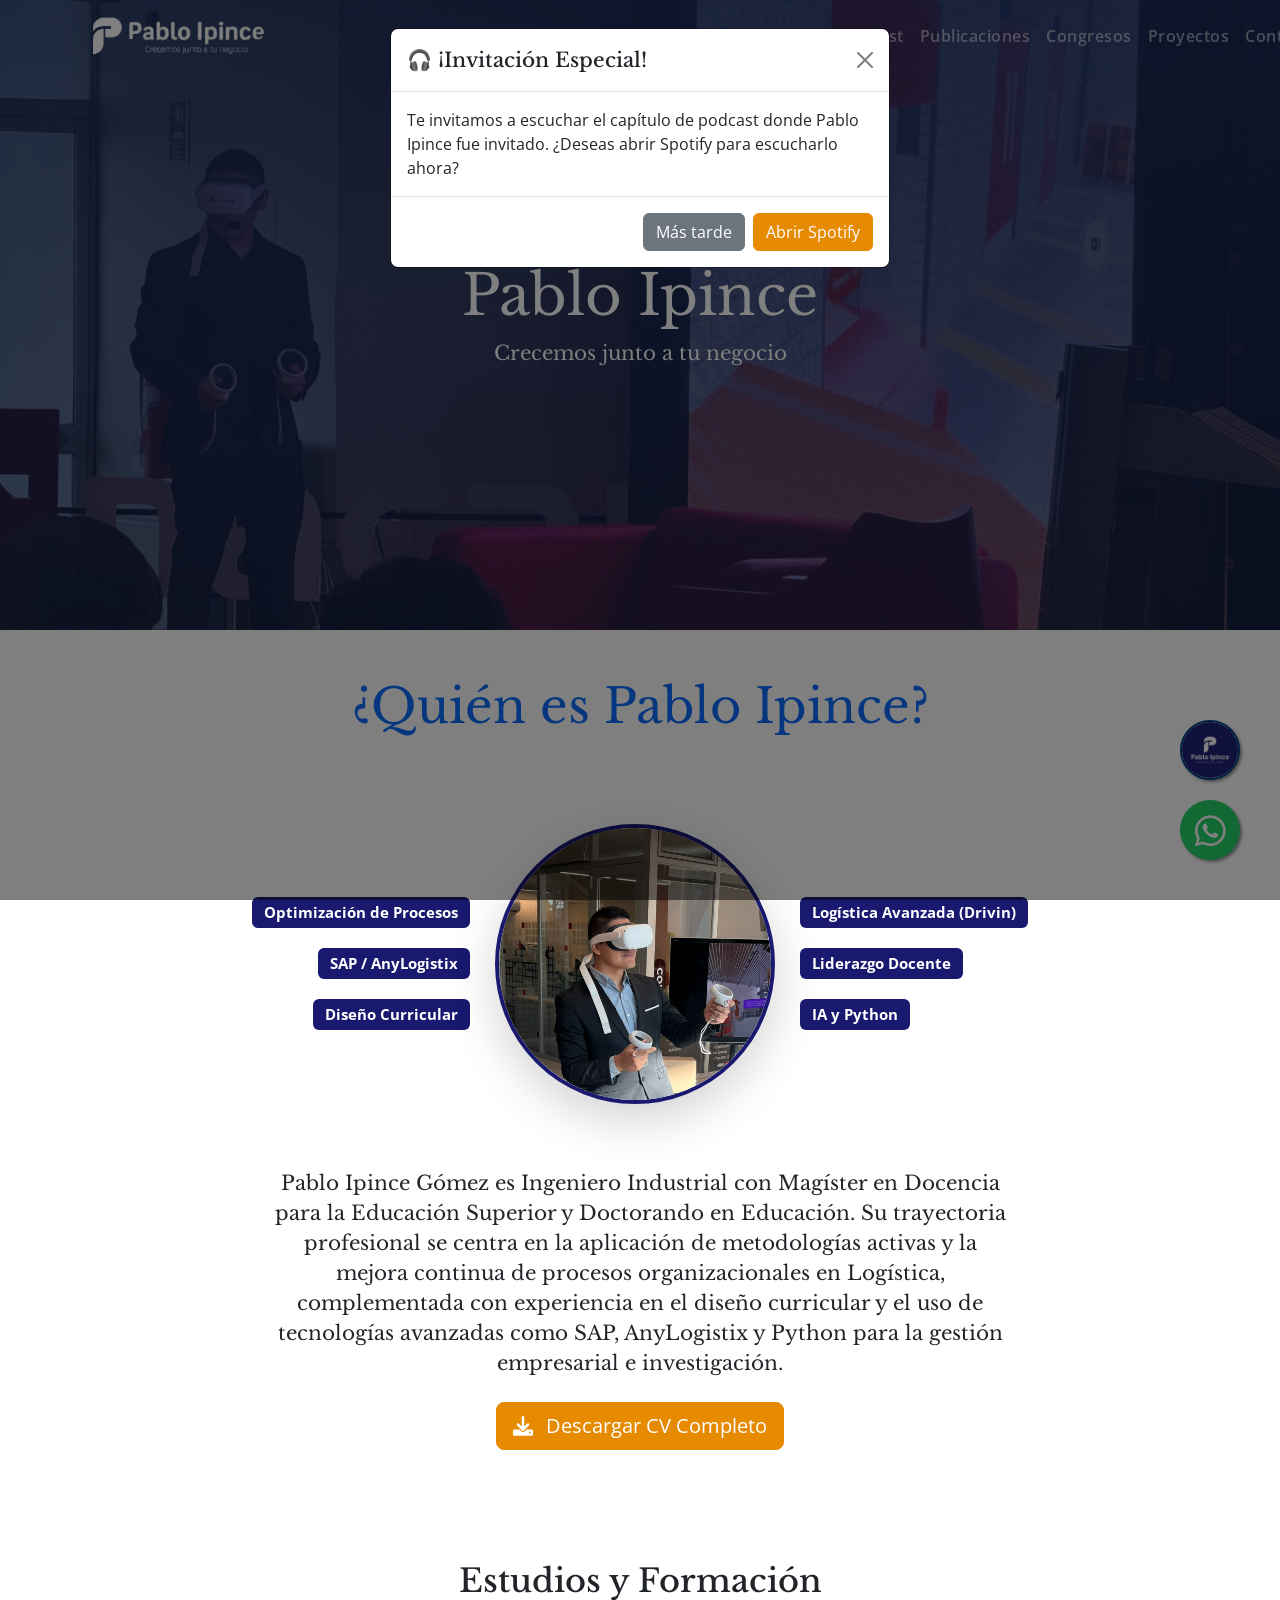
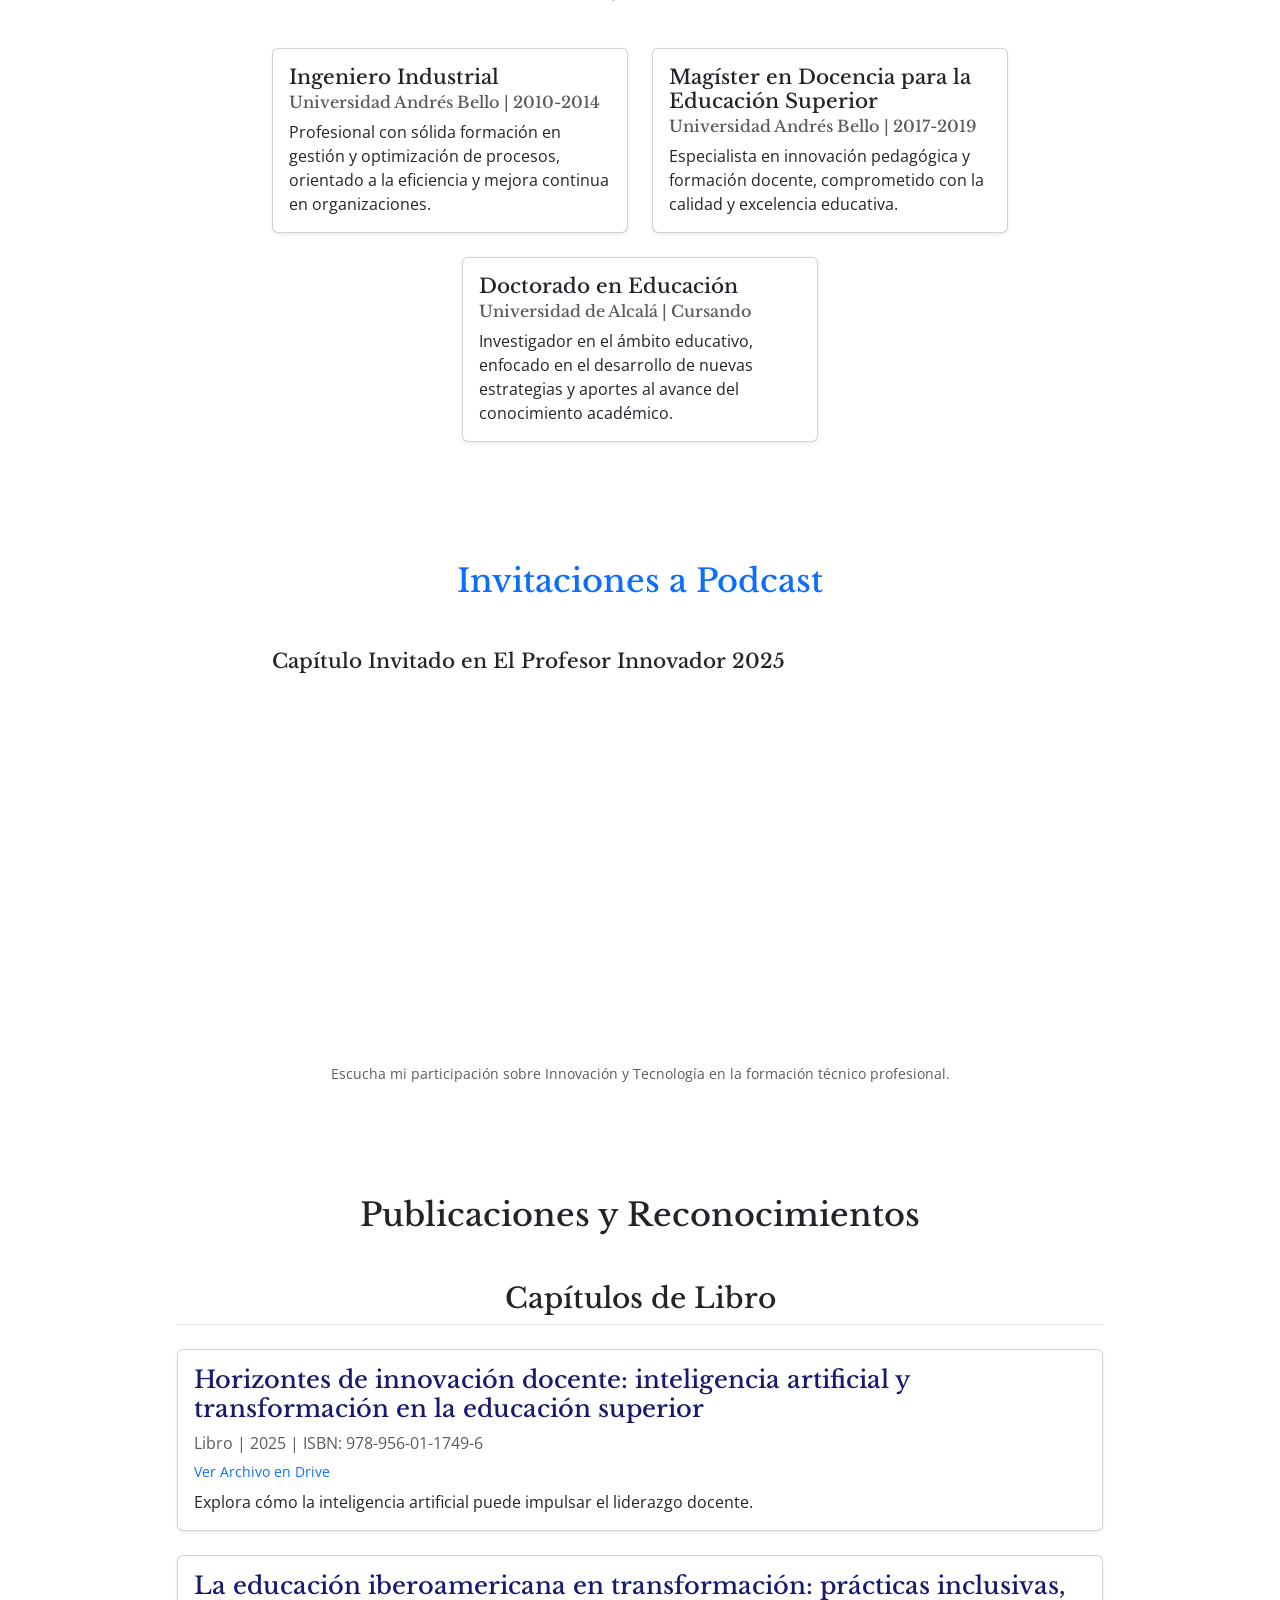
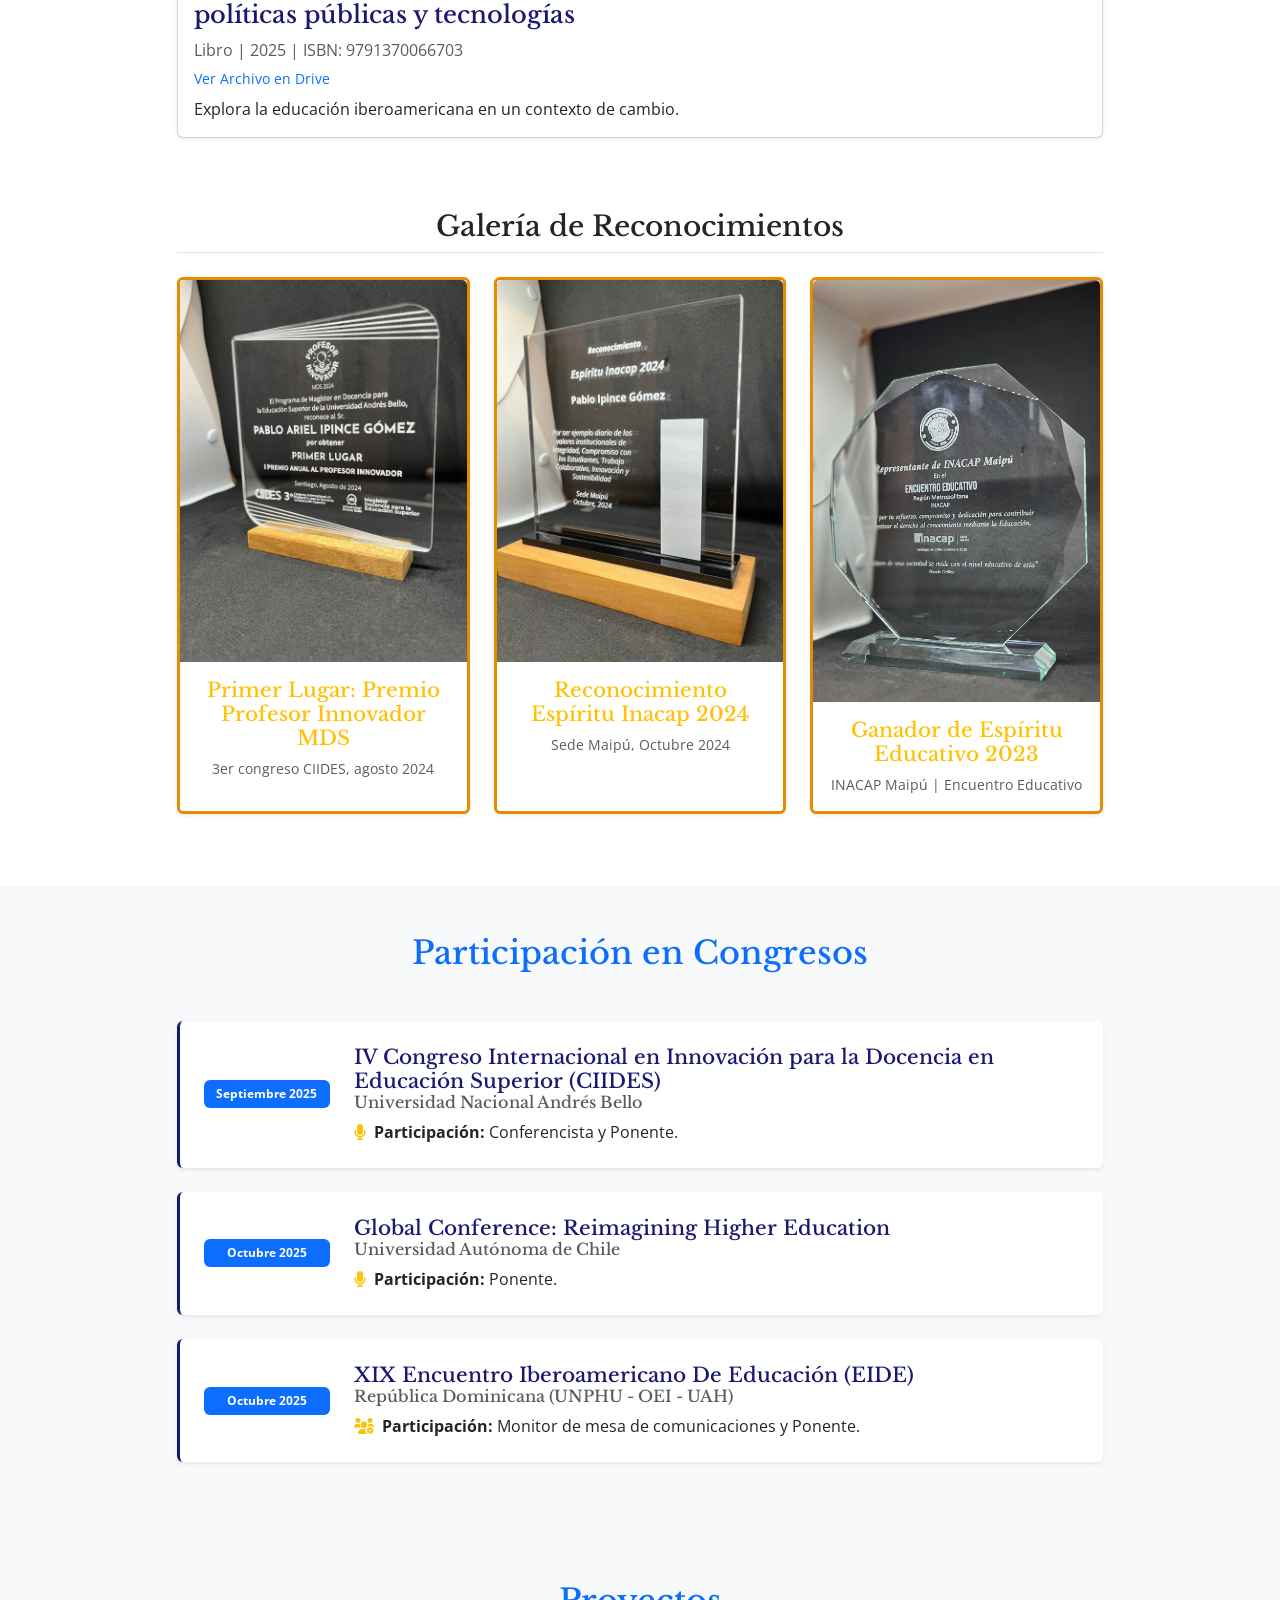
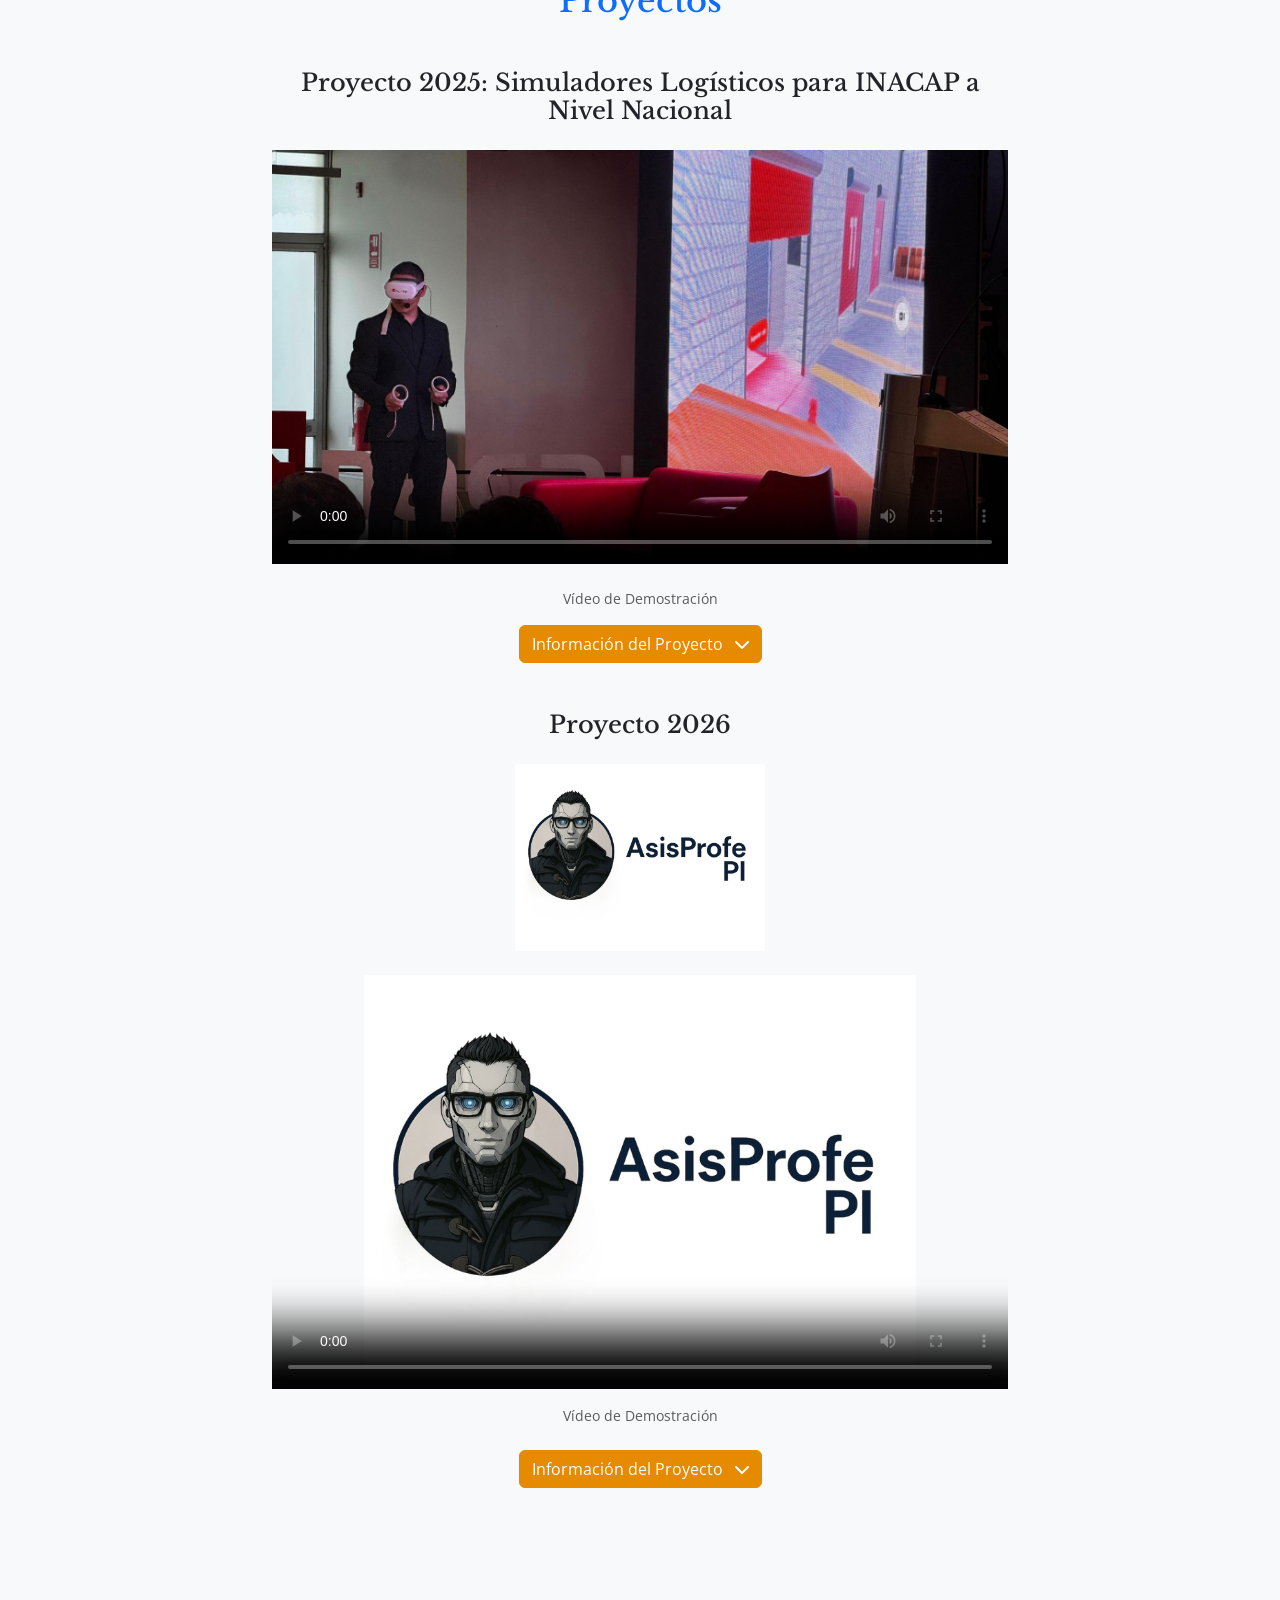
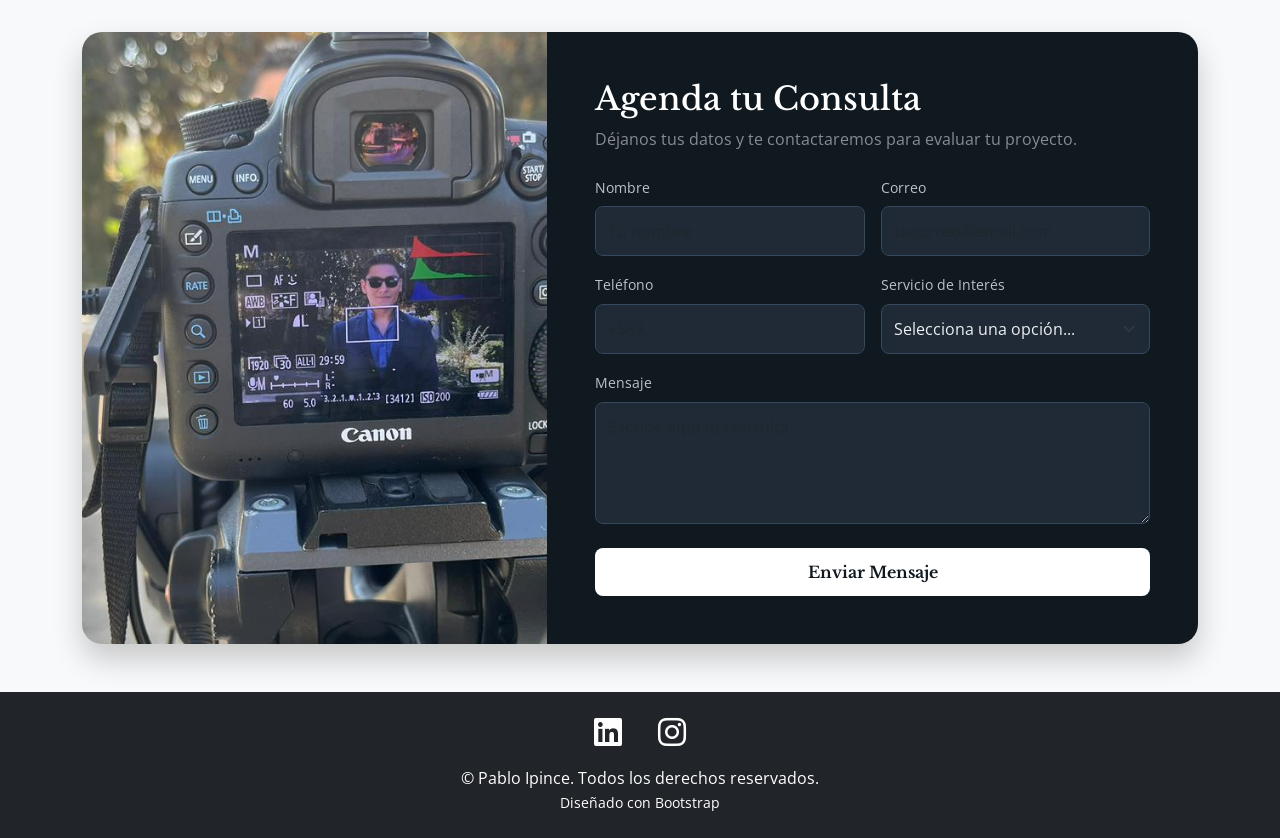
==== commit abc5be41: "Update index.html" ====
--- a/index.html
+++ b/index.html
@@ -697,7 +697,7 @@
 
     <script>
         document.getElementById('contact-form').addEventListener('submit', function(event) {
-            event.preventDefault(); // Evita recarga
+            event.preventDefault();
 
             const form = event.target;
             const formData = new FormData(form);
@@ -760,3 +760,4 @@
 </body>
 
 </html>
+
